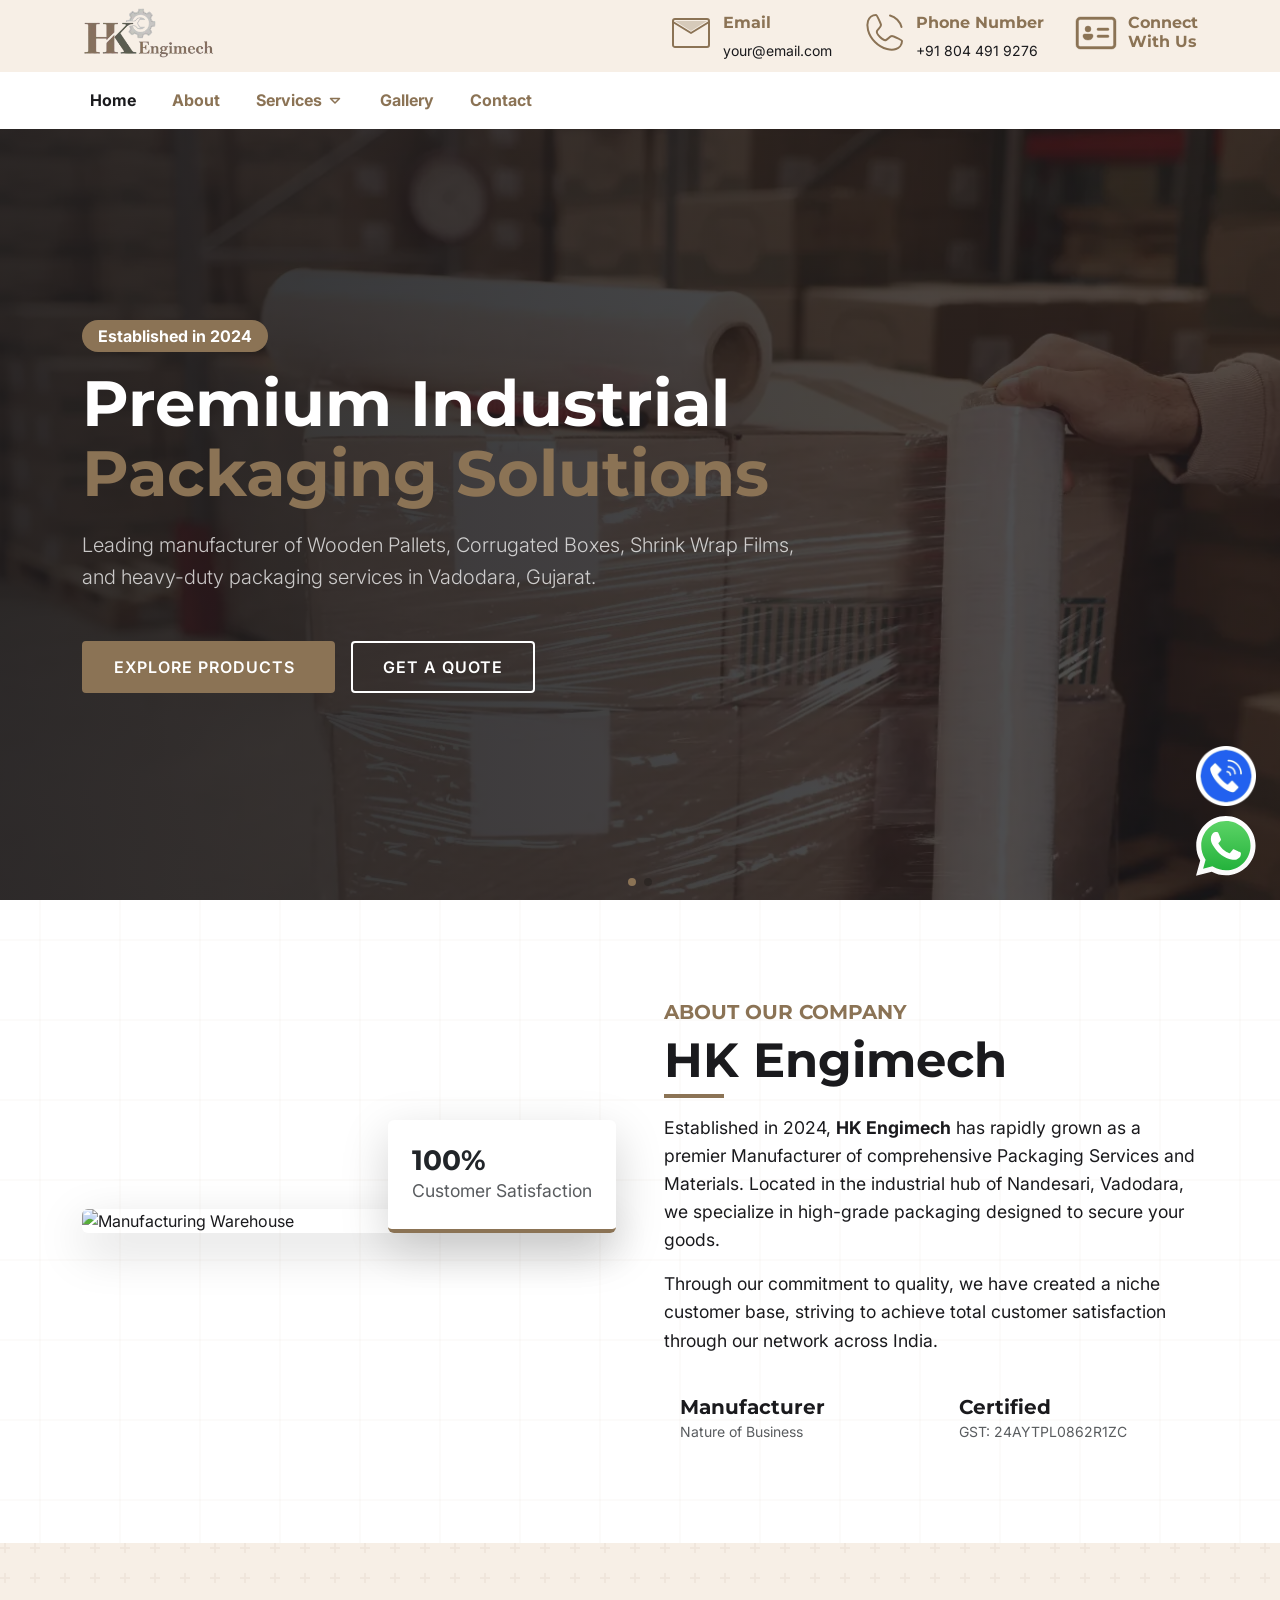
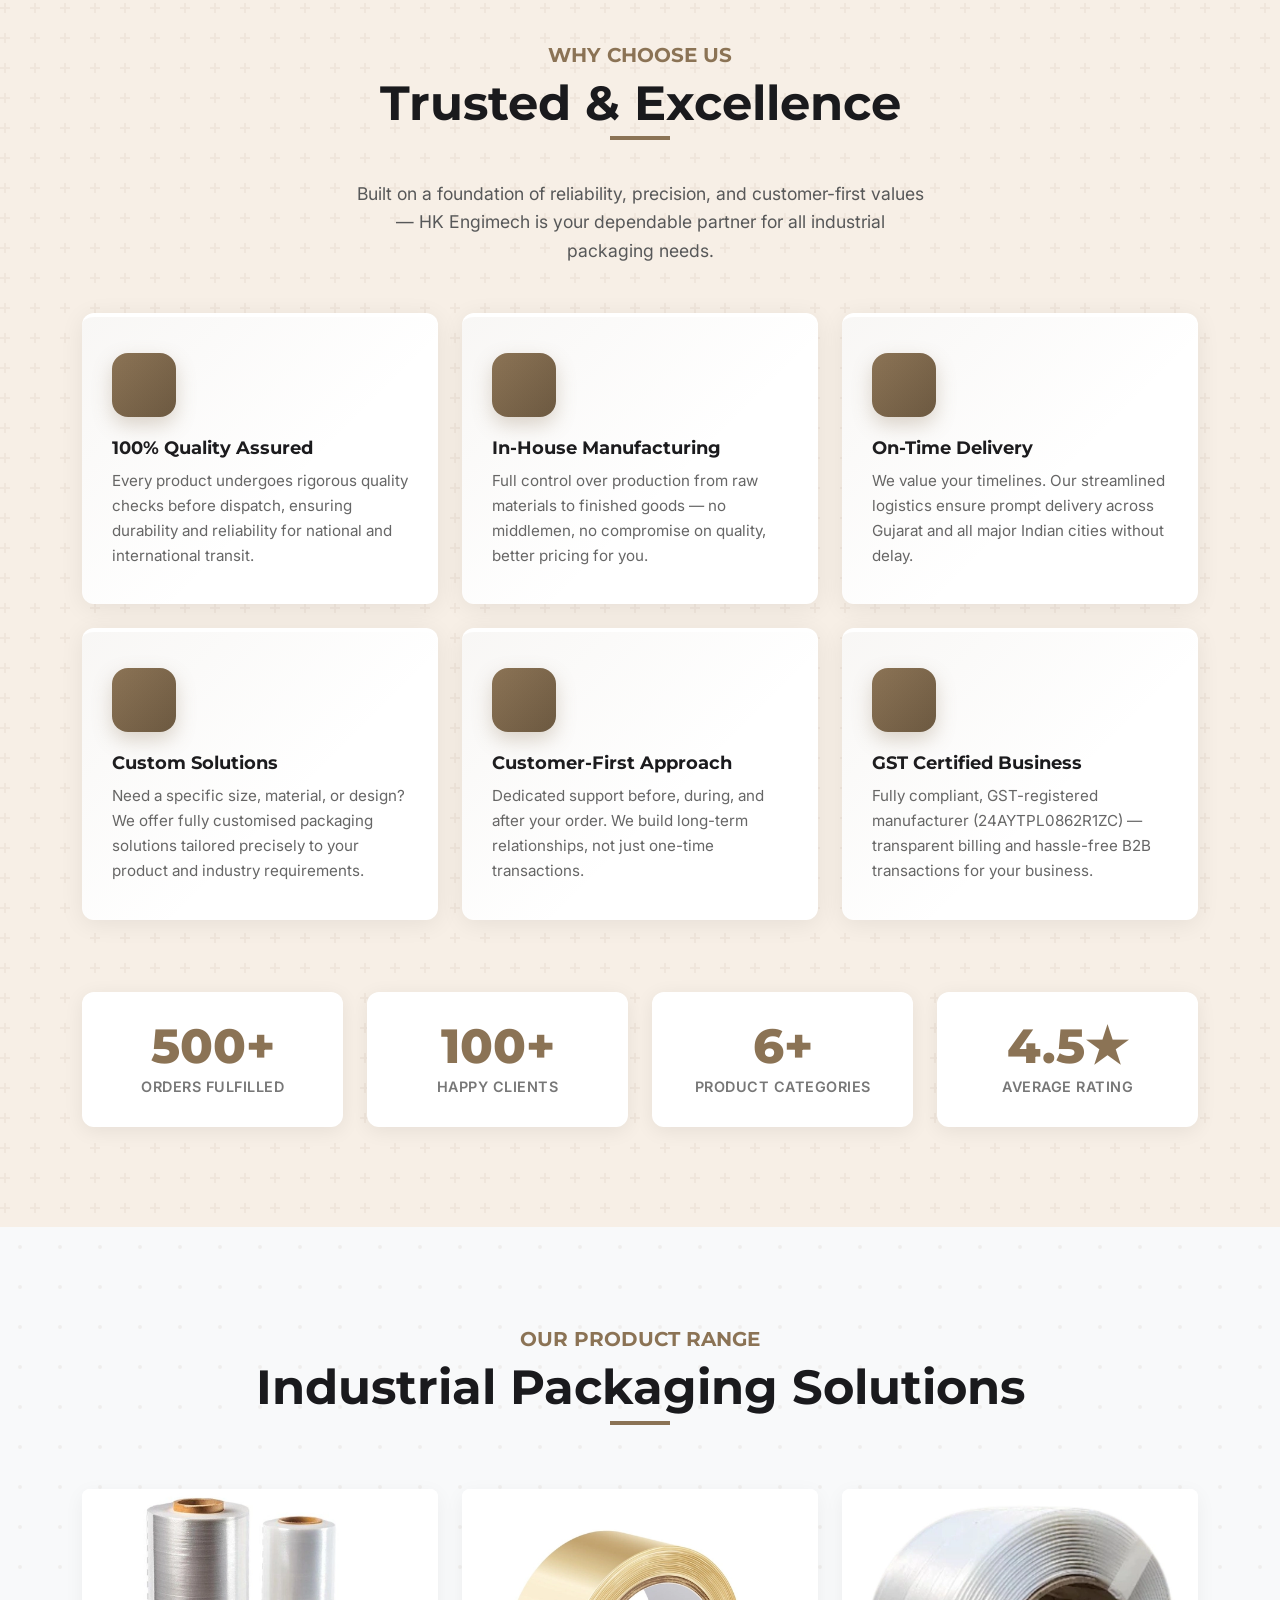
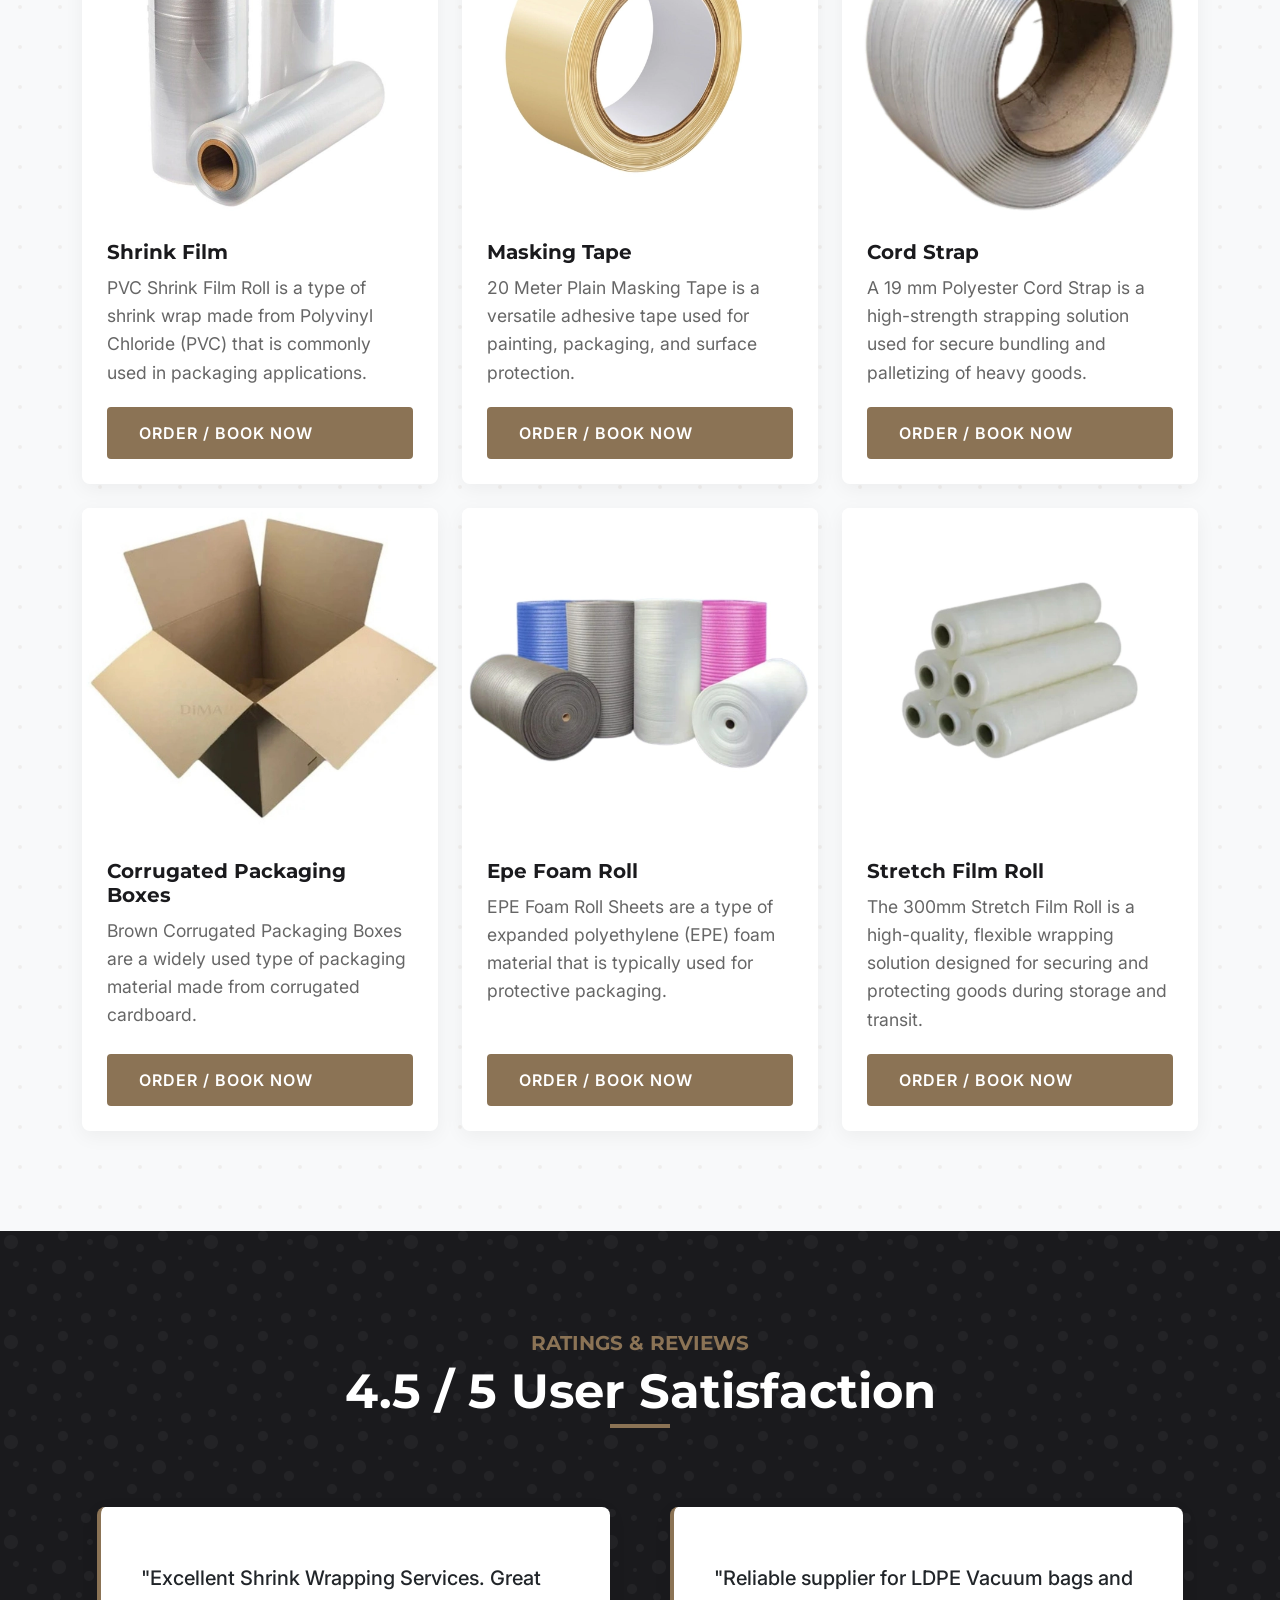
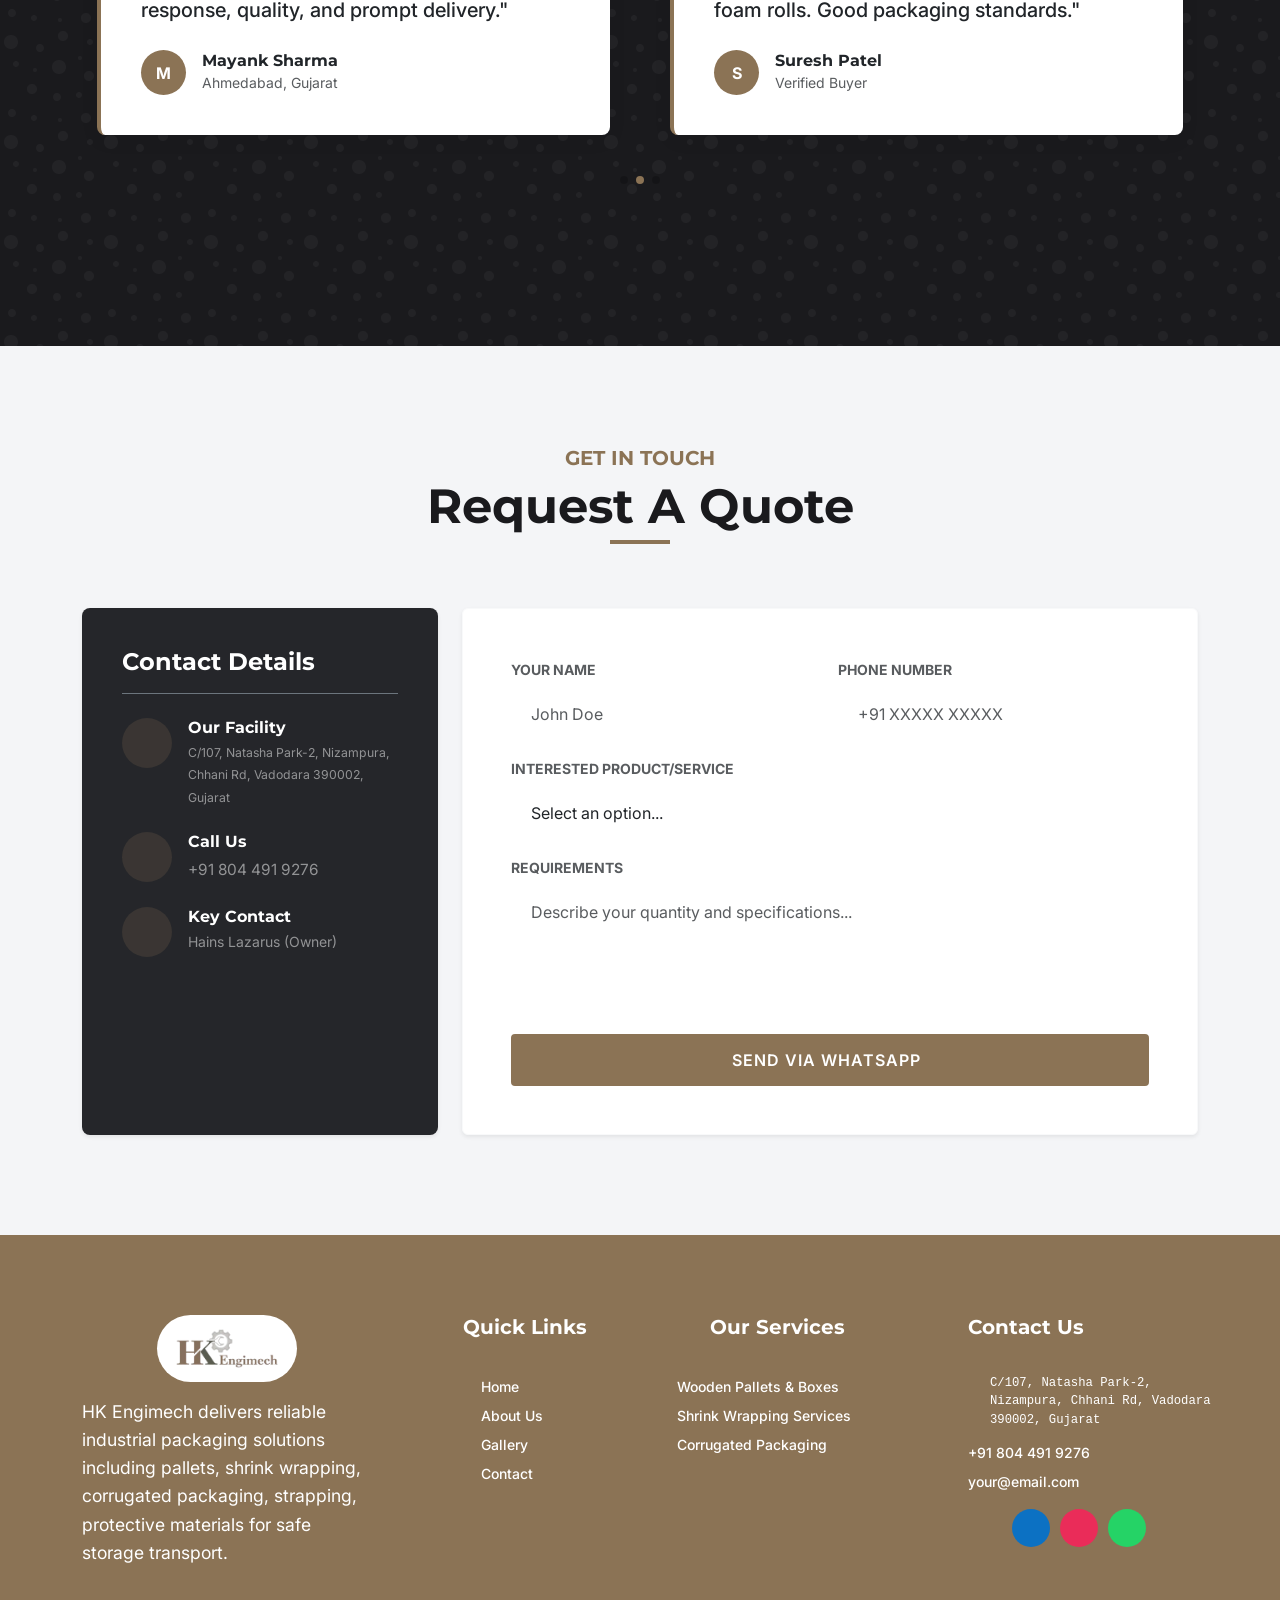
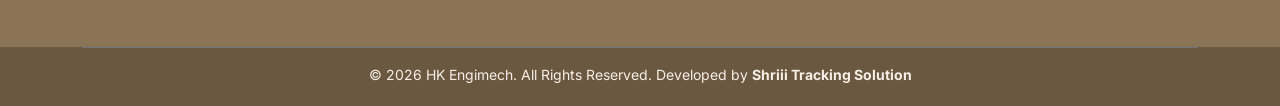
==== index.html @ 305c1e34 "files uploaded" ====
<!DOCTYPE html>
<html lang="en">
<head>
    <meta charset="UTF-8">
    <meta name="viewport" content="width=device-width, initial-scale=1.0">
    <title>HK Engimech | Premium Packaging & Manufacturing Solutions</title>
    <meta name="description" content="Manufacturer of Packaging Services, Wooden Pallets, Plywood Boxes, and more in Vadodara, Gujarat.">
    <link rel="icon" href="images/Fevicon.png" type="image/png" fetchpriority="low">
    <link rel="preload"  as="image"  href="images/BrandLogo.webp"  fetchpriority="high">
    <!-- <link rel="preload"  as="image"  href="https://images.unsplash.com/photo-1668236534990-73c4ed23043c?q=80&w=2070&auto=format&fit=crop"  fetchpriority="high"> -->

    <link rel="preconnect" href="https://fonts.googleapis.com">
    <link rel="preconnect" href="https://fonts.gstatic.com" crossorigin>
    <link href="https://fonts.googleapis.com/css2?family=Montserrat:wght@400;600;700&family=Inter:wght@300;400;500;600&display=swap" rel="stylesheet">

    <link rel="preload"
      as="style"
      href="https://cdn.jsdelivr.net/npm/bootstrap@5.3.2/dist/css/bootstrap.min.css"
      onload="this.onload=null;this.rel='stylesheet'">
    <link rel="preload"
      as="style"
      href="css/style.css"
      onload="this.onload=null;this.rel='stylesheet'">
    <link rel="preload"
      as="style"
      href="css/responsive.css"
      onload="this.onload=null;this.rel='stylesheet'">
    
    <link rel="stylesheet" href="https://cdn.jsdelivr.net/npm/swiper@11/swiper-bundle.min.css" />
    
    <link rel="stylesheet" href="https://cdn.jsdelivr.net/npm/@fancyapps/ui@5.0/dist/fancybox/fancybox.css"/>
    
    <link href="https://unpkg.com/aos@2.3.1/dist/aos.css" rel="stylesheet">

    <style>
        /* ── Banner slide-in and fade animations ── */
        @keyframes bannerSlideLeft {
            0% { 
                opacity: 0; 
                transform: translateX(-100px); 
                filter: blur(10px);
            }
            100% { 
                opacity: 1; 
                transform: translateX(0); 
                filter: blur(0);
            }
        }
        @keyframes bannerFadeUp {
            0% { 
                opacity: 0; 
                transform: translateY(50px);
            }
            100% { 
                opacity: 1; 
                transform: translateY(0);
            }
        }

        /* Hidden by default; JS adds .slide-anim-play to restart */
        .slide-anim {
            opacity: 0;
            will-change: transform, opacity, filter;
            animation-fill-mode: both;
            animation-timing-function: cubic-bezier(0.16, 1, 0.3, 1);
            animation-play-state: paused;
        }

        /* When the slide becomes active JS adds this class */
        .slide-anim.slide-anim-play {
            animation-play-state: running;
        }

        /* Badge */
        .slide-anim-1 {
            animation-name: bannerSlideLeft;
            animation-duration: 1s;
            animation-delay: 0.1s;
        }
        /* Heading */
        .slide-anim-2 {
            animation-name: bannerSlideLeft;
            animation-duration: 1.2s;
            animation-delay: 0.2s;
        }
        /* Paragraph */
        .slide-anim-3 {
            animation-name: bannerSlideLeft;
            animation-duration: 1.2s;
            animation-delay: 0.3s;
        }
        /* Buttons */
        .slide-anim-4 {
            animation-name: bannerFadeUp;
            animation-duration: 1s;
            animation-delay: 0.45s;
        }
    </style>

</head>
<body>

<header>
      <div class="wrapheder">
        <div id="header">
          <div class="miniHeader d-none d-lg-block">
            <div class="container">
              <div class="row">
                <div class="col-auto topheadSocial">
                  <a class="brandLogo d-none d-lg-inline-block" href="index.html">
                    <img src="images/BrandLogo.webp" alt="HK Engimech">
                  </a>
                </div>
                <div class="col-auto topheadContacts">
                  <div class="cantactCardTop">
                    <div class="iconBox">
<svg xmlns="http://www.w3.org/2000/svg" width="48" height="48" viewBox="0 0 24 24"><path fill="currentColor" fill-opacity="0" d="M12 11l-8 -5h16l-8 5Z"><animate fill="freeze" attributeName="fill-opacity" begin="0.8s" dur="0.15s" values="0;0.3"/></path><g fill="none" stroke="currentColor" stroke-linecap="round" stroke-linejoin="round" stroke-width="1"><path stroke-dasharray="64" stroke-dashoffset="64" d="M4 5h16c0.55 0 1 0.45 1 1v12c0 0.55 -0.45 1 -1 1h-16c-0.55 0 -1 -0.45 -1 -1v-12c0 -0.55 0.45 -1 1 -1Z"><animate fill="freeze" attributeName="stroke-dashoffset" dur="0.6s" values="64;0"/></path><path stroke-dasharray="24" stroke-dashoffset="24" d="M3 6.5l9 5.5l9 -5.5"><animate fill="freeze" attributeName="stroke-dashoffset" begin="0.6s" dur="0.2s" values="24;0"/></path></g></svg>
                    </div>
                    <div class="infoBox ">
                      <h3 class="fifthH">Email</h3>
                      <p>your@email.com</p>
                    </div>
                    <a href="mailto:your@email.com" class="absAnchor"></a>
                  </div>
                  <div class="cantactCardTop">
                    <div class="iconBox">
<svg xmlns="http://www.w3.org/2000/svg" width="48" height="48" viewBox="0 0 24 24"><g fill="none" stroke="currentColor" stroke-linecap="round" stroke-linejoin="round" stroke-width="1"><path stroke-dasharray="64" stroke-dashoffset="64" d="M8 3c0.5 0 2.5 4.5 2.5 5c0 1 -1.5 2 -2 3c-0.5 1 0.5 2 1.5 3c0.39 0.39 2 2 3 1.5c1 -0.5 2 -2 3 -2c0.5 0 5 2 5 2.5c0 2 -1.5 3.5 -3 4c-1.5 0.5 -2.5 0.5 -4.5 0c-2 -0.5 -3.5 -1 -6 -3.5c-2.5 -2.5 -3 -4 -3.5 -6c-0.5 -2 -0.5 -3 0 -4.5c0.5 -1.5 2 -3 4 -3Z"><animate fill="freeze" attributeName="stroke-dashoffset" dur="0.6s" values="64;0"/><animateTransform id="lineMdPhoneCallLoop0" fill="freeze" attributeName="transform" begin="0.6s;lineMdPhoneCallLoop0.begin+2.7s" dur="0.5s" type="rotate" values="0 12 12;15 12 12;0 12 12;-12 12 12;0 12 12;12 12 12;0 12 12;-15 12 12;0 12 12"/></path><path stroke-dasharray="4" stroke-dashoffset="4" d="M15.76 8.28c-0.5 -0.51 -1.1 -0.93 -1.76 -1.24M15.76 8.28c0.49 0.49 0.9 1.08 1.2 1.72"><animate fill="freeze" attributeName="stroke-dashoffset" begin="lineMdPhoneCallLoop0.begin+0s" dur="2.7s" keyTimes="0;0.111;0.259;0.37;1" values="4;0;0;4;4"/></path><path stroke-dasharray="6" stroke-dashoffset="6" d="M18.67 5.35c-1 -1 -2.26 -1.73 -3.67 -2.1M18.67 5.35c0.99 1 1.72 2.25 2.08 3.65"><animate fill="freeze" attributeName="stroke-dashoffset" begin="lineMdPhoneCallLoop0.begin+0.2s" dur="2.7s" keyTimes="0;0.074;0.185;0.333;0.444;1" values="6;6;0;0;6;6"/></path></g></svg>
                    </div>
                    <div class="infoBox ">
                      <h3 class="fifthH">Phone Number</h3>
                      <p>+91 804 491 9276</p>
                    </div>
                    <a href="tel:+918044919276" class="absAnchor"></a>
                  </div>
                  <div class="cantactCardTop">
                    <div class="iconBox">
<svg xmlns="http://www.w3.org/2000/svg" width="48" height="48" viewBox="0 0 48 48"><path fill="currentColor" d="M19 20a3 3 0 1 1-6 0a3 3 0 0 1 6 0m-8 6.5a1.5 1.5 0 0 1 1.5-1.5h7a1.5 1.5 0 0 1 1.5 1.5v.5s0 4-5 4s-5-4-5-4zm14-6.25c0-.69.56-1.25 1.25-1.25h9.5a1.25 1.25 0 1 1 0 2.5h-9.5c-.69 0-1.25-.56-1.25-1.25M26.25 26a1.25 1.25 0 1 0 0 2.5h9.5a1.25 1.25 0 1 0 0-2.5zM4 12.25A4.25 4.25 0 0 1 8.25 8h31.5A4.25 4.25 0 0 1 44 12.25v23.5A4.25 4.25 0 0 1 39.75 40H8.25A4.25 4.25 0 0 1 4 35.75zm4.25-1.75a1.75 1.75 0 0 0-1.75 1.75v23.5c0 .967.784 1.75 1.75 1.75h31.5a1.75 1.75 0 0 0 1.75-1.75v-23.5a1.75 1.75 0 0 0-1.75-1.75z" stroke-width="0.4" stroke="currentColor"/></svg>
                    </div>
                    <div class="infoBox ">
                      <h3 class="fifthH">Connect<br/>With Us</h3>
                    </div>
                    <a href="Appointment.html" class="absAnchor"></a>
                  </div>
                </div>
              </div>
            </div>
          </div>
          <div id="main-header">
            <nav class="mynavbar bg-light">
              <div class="container header">
                <a class="brandLogo d-lg-none" href="index.html">
                  <img src="images/BrandLogo.webp" alt="HK Engimech">
                </a>
                <button class="navToggle">
                  <span class="iconify" data-icon="uis:bars"></span>
                </button>
                <ul class="navMenu mx-auto ms-lg-0 mb-2 mb-lg-0">
                  <li class="nav-close">
                    <button class="btn-nav-close">
                      <span class="close-btn">+</span>
                    </button>
                  </li>
                  <li class="navLi">
                    <a class="navLink" href="index.html">Home</a>
                  </li>
                  <li class="navLi">
                    <a href="about.html" class="navLink">About</a>
                  </li>
  
                  <li class="navLi">
                    <a href="#" class="navLink">Services <span class="toggleSub">
                        <svg xmlns="http://www.w3.org/2000/svg" width="18" height="18" viewBox="0 0 24 24">
                          <path fill="none" stroke="currentColor" stroke-linecap="round" stroke-linejoin="round" stroke-width="2" d="m6 10l6 6l6-6z" />
                        </svg>
                      </span>
                    </a>
                    <ul class="dropdownList">
                      <li class="navLi">
                        <a href="WoodenPalletsAndBoxes.html" class="navLink">Wooden Pallets & Boxes</a>
                      </li>
                      <li class="navLi">
                        <a href="ShrinkWrappingServices.html" class="navLink">Shrink Wrapping Services</a>
                      </li>
                      <li class="navLi">
                        <a href="CorrugatedPackaging.html" class="navLink">Corrugated Packaging</a>
                      </li>
                    
                     
                    </ul>
                  </li>

                  <li class="navLi">
                    <a href="gallery.html" class="navLink">Gallery</a>
                  </li>
                  <li class="navLi">
                    <a href="contactUs.html" class="navLink">Contact</a>
                  </li>
                </ul>
                <div class="col-auto topheadSocial d-none d-lg-block">
                  <a target="_blank" href="https://www.facebook.com/">
                    <span class="iconify" data-icon="ri:facebook-fill"></span>
                  </a>
                  <a target="_blank" href="https://www.instagram.com/">
                    <span class="iconify" data-icon="dashicons:instagram"></span>
                  </a>
                </div>
              </div>
            </nav>
          </div>
        </div>
        <!-- <li class="navLi"><a href="#" class="navLink">Dropdown lavel-1 </a><ul class="dropdownList"><li class="navLi"><a href="#" class="navLink">Dropdown lavel-2</a></li><li class="navLi"><a href="#" class="navLink">Dropdown lavel-2</a></li><li class="navLi"><a href="#" class="navLink">Dropdown lavel-2 </a><ul class="dropdownList"><li class="navLi"><a href="#" class="navLink">Dropdown lavel-3</a></li><li class="navLi"><a href="#" class="navLink">Dropdown lavel-3</a></li><li class="navLi"><a href="#" class="navLink">Dropdown lavel-3</a></li></ul></li></ul></li> -->
      </div>
    </header>

    <section id="headBelowContent" >
        <div class="swiper hero-swiper">
            <div class="swiper-wrapper">
                <div class="swiper-slide hero-slide" style="background-image: url('images/banner1.webp');">
                    <div class="hero-overlay"></div>
                    <div class="container hero-content">
                        <div class="row">
                            <div class="col-lg-8 banner-content-col">
                                <span class="badge bg-primary text-white mb-3 px-3 py-2 fs-6 rounded-pill slide-anim slide-anim-1">Established in 2024</span>
                                <h1 class="hero-title slide-anim slide-anim-2">Premium Industrial<br><span style="color: var(--primary);">Packaging Solutions</span></h1>
                                <p class="lead mb-4 mb-md-5 opacity-75 slide-anim slide-anim-3">Leading manufacturer of Wooden Pallets, Corrugated Boxes, Shrink Wrap Films, and heavy-duty packaging services in Vadodara, Gujarat.</p>
                                <div class="d-flex flex-wrap gap-3 slide-anim slide-anim-4">
                                    <a href="#services" class="btn-custom">Explore Products <span class="iconify" data-icon="heroicons:arrow-right-16-solid"></span></a>
                                    <a href="#contact" class="btn-outline-custom">Get a Quote</a>
                                </div>
                            </div>
                        </div>
                    </div>
                </div>
                <div class="swiper-slide hero-slide" style="background-image: url('images/banner2.webp');">
                    <div class="hero-overlay"></div>
                    <div class="container hero-content">
                        <div class="row">
                            <div class="col-lg-8 banner-content-col">
                                <span class="badge bg-primary text-white mb-3 px-3 py-2 fs-6 rounded-pill slide-anim slide-anim-1">100% Quality Assured</span>
                                <h1 class="hero-title slide-anim slide-anim-2">Export-Grade<br><span style="color: var(--primary);">Wooden Crates &amp; Pallets</span></h1>
                                <p class="lead mb-4 mb-md-5 opacity-75 slide-anim slide-anim-3">Custom-built pine wood boxes and jungle wood pallets engineered for secure national and international cargo transit.</p>
                                <div class="d-flex flex-wrap gap-3 slide-anim slide-anim-4">
                                    <a href="#contact" class="btn-custom">Order Now <span class="iconify" data-icon="heroicons:shopping-cart"></span></a>
                                </div>
                            </div>
                        </div>
                    </div>
                </div>
            </div>
            <div class="swiper-pagination"></div>
        </div>
    </section>

    <section id="about" class="section-padding">
        <div class="container">
            <div class="row align-items-center g-lg-5 gy-5">
                <div class="col-lg-6" data-aos="fade-right">
                    <div class="position-relative">
                        <img src="https://images.unsplash.com/photo-1504917595217-d4dc5ebe6122?q=80&w=2070&auto=format&fit=crop" alt="Manufacturing Warehouse" class="rounded shadow-lg">
                        <div class="position-absolute bottom-0 end-0 bg-white p-4 rounded shadow-lg m-n4 d-none d-md-block border-bottom border-primary border-4">
                            <h3 class="mb-0 text-dark fw-bold">100%</h3>
                            <p class="mb-0 text-muted">Customer Satisfaction</p>
                        </div>
                    </div>
                </div>
                <div class="col-lg-6" data-aos="fade-left">
                    <h5 class="text-primary fw-bold text-uppercase mb-2">About Our Company</h5>
                    <h2 class="section-title">HK Engimech</h2>
                    <p>Established in 2024, <strong>HK Engimech</strong> has rapidly grown as a premier Manufacturer of comprehensive Packaging Services and Materials. Located in the industrial hub of Nandesari, Vadodara, we specialize in high-grade packaging designed to secure your goods.</p>
                    <p>Through our commitment to quality, we have created a niche customer base, striving to achieve total customer satisfaction through our network across India.</p>
                    
                    <div class="row g-4 mt-2">
                        <div class="col-sm-6">
                            <div class="d-flex align-items-center gap-3">
                                <span class="iconify fs-1 text-primary" data-icon="mdi:factory"></span>
                                <div>
                                    <h5 class="mb-0 fw-bold">Manufacturer</h5>
                                    <small class="text-muted">Nature of Business</small>
                                </div>
                            </div>
                        </div>
                        <div class="col-sm-6">
                            <div class="d-flex align-items-center gap-3">
                                <span class="iconify fs-1 text-primary" data-icon="mdi:certificate"></span>
                                <div>
                                    <h5 class="mb-0 fw-bold">Certified</h5>
                                    <small class="text-muted">GST: 24AYTPL0862R1ZC</small>
                                </div>
                            </div>
                        </div>
                    </div>
                </div>
            </div>
        </div>
    </section>

    <!-- ═══ TRUST & EXCELLENCE SECTION ═══ -->
    <section id="trust" class="section-padding bg-trust-pattern">
        <div class="container">
            <div class="text-center mb-5" data-aos="fade-up">
                <h5 class="text-primary fw-bold text-uppercase mb-2">Why Choose Us</h5>
                <h2 class="section-title">Trusted &amp; Excellence</h2>
                <p class="text-muted mt-4 mx-auto" style="max-width: 580px;">Built on a foundation of reliability, precision, and customer-first values — HK Engimech is your dependable partner for all industrial packaging needs.</p>
            </div>

            <div class="row g-4">
                <div class="col-lg-4 col-md-6" data-aos="fade-up" data-aos-delay="100">
                    <div class="trust-card">
                        <div class="trust-icon-wrap">
                            <span class="iconify" data-icon="mdi:shield-check"></span>
                        </div>
                        <h4 class="trust-title">100% Quality Assured</h4>
                        <p class="trust-desc">Every product undergoes rigorous quality checks before dispatch, ensuring durability and reliability for national and international transit.</p>
                    </div>
                </div>

                <div class="col-lg-4 col-md-6" data-aos="fade-up" data-aos-delay="200">
                    <div class="trust-card">
                        <div class="trust-icon-wrap">
                            <span class="iconify" data-icon="mdi:factory"></span>
                        </div>
                        <h4 class="trust-title">In-House Manufacturing</h4>
                        <p class="trust-desc">Full control over production from raw materials to finished goods — no middlemen, no compromise on quality, better pricing for you.</p>
                    </div>
                </div>

                <div class="col-lg-4 col-md-6" data-aos="fade-up" data-aos-delay="300">
                    <div class="trust-card">
                        <div class="trust-icon-wrap">
                            <span class="iconify" data-icon="mdi:truck-fast"></span>
                        </div>
                        <h4 class="trust-title">On-Time Delivery</h4>
                        <p class="trust-desc">We value your timelines. Our streamlined logistics ensure prompt delivery across Gujarat and all major Indian cities without delay.</p>
                    </div>
                </div>

                <div class="col-lg-4 col-md-6" data-aos="fade-up" data-aos-delay="400">
                    <div class="trust-card">
                        <div class="trust-icon-wrap">
                            <span class="iconify" data-icon="mdi:cogs"></span>
                        </div>
                        <h4 class="trust-title">Custom Solutions</h4>
                        <p class="trust-desc">Need a specific size, material, or design? We offer fully customised packaging solutions tailored precisely to your product and industry requirements.</p>
                    </div>
                </div>

                <div class="col-lg-4 col-md-6" data-aos="fade-up" data-aos-delay="500">
                    <div class="trust-card">
                        <div class="trust-icon-wrap">
                            <span class="iconify" data-icon="mdi:hand-heart"></span>
                        </div>
                        <h4 class="trust-title">Customer-First Approach</h4>
                        <p class="trust-desc">Dedicated support before, during, and after your order. We build long-term relationships, not just one-time transactions.</p>
                    </div>
                </div>

                <div class="col-lg-4 col-md-6" data-aos="fade-up" data-aos-delay="600">
                    <div class="trust-card">
                        <div class="trust-icon-wrap">
                            <span class="iconify" data-icon="mdi:certificate"></span>
                        </div>
                        <h4 class="trust-title">GST Certified Business</h4>
                        <p class="trust-desc">Fully compliant, GST-registered manufacturer (24AYTPL0862R1ZC) — transparent billing and hassle-free B2B transactions for your business.</p>
                    </div>
                </div>
            </div>

            <!-- Stat counter row -->
            <div class="row g-4 mt-5" data-aos="fade-up" data-aos-delay="100">
                <div class="col-6 col-md-3">
                    <div class="trust-stat text-center">
                        <div class="trust-stat-num">500+</div>
                        <div class="trust-stat-label">Orders Fulfilled</div>
                    </div>
                </div>
                <div class="col-6 col-md-3">
                    <div class="trust-stat text-center">
                        <div class="trust-stat-num">100+</div>
                        <div class="trust-stat-label">Happy Clients</div>
                    </div>
                </div>
                <div class="col-6 col-md-3">
                    <div class="trust-stat text-center">
                        <div class="trust-stat-num">6+</div>
                        <div class="trust-stat-label">Product Categories</div>
                    </div>
                </div>
                <div class="col-6 col-md-3">
                    <div class="trust-stat text-center">
                        <div class="trust-stat-num">4.5★</div>
                        <div class="trust-stat-label">Average Rating</div>
                    </div>
                </div>
            </div>

        </div>
    </section>

    <section id="services" class="section-padding bg-pattern-grid">

        <div class="container">
            <div class="text-center mb-5" data-aos="fade-up">
                <h5 class="text-primary fw-bold text-uppercase mb-2">Our Product Range</h5>
                <h2 class="section-title">Industrial Packaging Solutions</h2>
            </div>
            
            <div class="row g-4">
                <div class="col-lg-4 col-md-6" data-aos="fade-up" data-aos-delay="100">
                    <div class="product-card">
                        <a href="images/product1.jpg" data-fancybox="gallery" class="product-img-wrap d-block">
                            <img src="images/product1.webp" alt="Shrink Film">
                        </a>
                        <div class="product-content">
                            <h3 class="product-title">Shrink Film</h3>
                            <p class="product-desc">PVC Shrink Film Roll is a type of shrink wrap made from Polyvinyl Chloride (PVC) that is commonly used in packaging applications.</p>
                            <button class="btn-custom w-100 btn-quick-order" data-item="Shrink Film">Order / Book Now <span class="iconify ms-auto" data-icon="logos:whatsapp-icon"></span></button> 
                        </div>
                    </div>
                </div>

                <div class="col-lg-4 col-md-6" data-aos="fade-up" data-aos-delay="200">
                    <div class="product-card">
                        <a href="images/product2.jpg" data-fancybox="gallery" class="product-img-wrap d-block">
                            <img src="images/product2.webp" alt="Masking Tape">
                        </a>
                        <div class="product-content">
                            <h3 class="product-title">Masking Tape</h3>
                            <p class="product-desc">20 Meter Plain Masking Tape is a versatile adhesive tape used for painting, packaging, and surface protection.</p>
                            <button class="btn-custom w-100 btn-quick-order" data-item="Masking Tape">Order / Book Now <span class="iconify ms-auto" data-icon="logos:whatsapp-icon"></span></button>
                        </div>
                    </div>
                </div>

                <div class="col-lg-4 col-md-6" data-aos="fade-up" data-aos-delay="300">
                    <div class="product-card">
                        <a href="images/product3.jpg" data-fancybox="gallery" class="product-img-wrap d-block">
                            <img src="images/product3.webp" alt="Cord Strap">
                        </a>
                        <div class="product-content">
                            <h3 class="product-title">Cord Strap</h3>
                            <p class="product-desc">A 19 mm Polyester Cord Strap is a high-strength strapping solution used for secure bundling and palletizing of heavy goods.</p>
                            <button class="btn-custom w-100 btn-quick-order" data-item="Cord Strap">Order / Book Now <span class="iconify ms-auto" data-icon="logos:whatsapp-icon"></span></button>
                        </div>
                    </div>
                </div>

                <div class="col-lg-4 col-md-6" data-aos="fade-up" data-aos-delay="400">
                    <div class="product-card">
                        <a href="images/product4.jpg" data-fancybox="gallery" class="product-img-wrap d-block">
                            <img src="images/product4.webp" alt="Corrugated Packaging Boxes">
                        </a>
                        <div class="product-content">
                            <h3 class="product-title">Corrugated Packaging Boxes</h3>
                            <p class="product-desc">Brown Corrugated Packaging Boxes are a widely used type of packaging material made from corrugated cardboard.</p>
                            <button class="btn-custom w-100 btn-quick-order" data-item="Corrugated Packaging Boxes">Order / Book Now <span class="iconify ms-auto" data-icon="logos:whatsapp-icon"></span></button>
                        </div>
                    </div>
                </div>
                
                <div class="col-lg-4 col-md-6" data-aos="fade-up" data-aos-delay="500">
                    <div class="product-card">
                        <a href="images/product5.jpg" data-fancybox="gallery" class="product-img-wrap d-block">
                            <img src="images/product5.webp" alt="Epe Foam Roll">
                        </a>
                        <div class="product-content">
                            <h3 class="product-title">Epe Foam Roll</h3>
                            <p class="product-desc">EPE Foam Roll Sheets are a type of expanded polyethylene (EPE) foam material that is typically used for protective packaging.</p>
                            <button class="btn-custom w-100 btn-quick-order" data-item="Epe Foam Roll">Order / Book Now <span class="iconify ms-auto" data-icon="logos:whatsapp-icon"></span></button>
                        </div>
                    </div>
                </div>

                 <div class="col-lg-4 col-md-6" data-aos="fade-up" data-aos-delay="600">
                    <div class="product-card">
                        <a href="images/product6.jpg" data-fancybox="gallery" class="product-img-wrap d-block">
                            <img src="images/product6.webp" alt="Stretch Film Roll">
                        </a>
                        <div class="product-content">
                            <h3 class="product-title">Stretch Film Roll</h3>
                            <p class="product-desc">The 300mm Stretch Film Roll is a high-quality, flexible wrapping solution designed for securing and protecting goods during storage and transit.</p>
                            <button class="btn-custom w-100 btn-quick-order" data-item="Stretch Film Roll">Order / Book Now <span class="iconify ms-auto" data-icon="logos:whatsapp-icon"></span></button>
                        </div>
                    </div>
                </div>
            </div>
        </div>
    </section>

    <section id="testimonials" class="section-padding bg-dark-section">
        <div class="container">
            <div class="text-center mb-5" data-aos="fade-up">
                <h5 class="text-primary fw-bold text-uppercase mb-2">Ratings & Reviews</h5>
                <h2 class="section-title text-white">4.5 / 5 User Satisfaction</h2>
            </div>
            
            <div class="swiper testimonial-swiper pb-5" data-aos="fade-up" data-aos-delay="200">
                <div class="swiper-wrapper">
                    <div class="swiper-slide">
                        <div class="testimonial-card text-dark">
                            <div class="rating-stars">
                                <span class="iconify" data-icon="mdi:star"></span>
                                <span class="iconify" data-icon="mdi:star"></span>
                                <span class="iconify" data-icon="mdi:star"></span>
                                <span class="iconify" data-icon="mdi:star"></span>
                                <span class="iconify" data-icon="mdi:star-half-full"></span>
                            </div>
                            <p class="fs-5 fw-medium mb-4">"Very good! Purchased Pine Wood Planks and the quality exceeded expectations."</p>
                            <div class="d-flex align-items-center gap-3">
                                <div class="bg-primary text-white rounded-circle d-flex align-items-center justify-content-center fw-bold" style="width: 45px; height: 45px;">B</div>
                                <div>
                                    <h6 class="mb-0 fw-bold">BHAVESH KUMAR Lad</h6>
                                    <small class="text-muted">Vadodara, Gujarat</small>
                                </div>
                            </div>
                        </div>
                    </div>
                    
                    <div class="swiper-slide">
                        <div class="testimonial-card text-dark">
                            <div class="rating-stars">
                                <span class="iconify" data-icon="mdi:star"></span>
                                <span class="iconify" data-icon="mdi:star"></span>
                                <span class="iconify" data-icon="mdi:star"></span>
                                <span class="iconify" data-icon="mdi:star"></span>
                                <span class="iconify" data-icon="mdi:star"></span>
                            </div>
                            <p class="fs-5 fw-medium mb-4">"Excellent Shrink Wrapping Services. Great response, quality, and prompt delivery."</p>
                            <div class="d-flex align-items-center gap-3">
                                <div class="bg-primary text-white rounded-circle d-flex align-items-center justify-content-center fw-bold" style="width: 45px; height: 45px;">M</div>
                                <div>
                                    <h6 class="mb-0 fw-bold">Mayank Sharma</h6>
                                    <small class="text-muted">Ahmedabad, Gujarat</small>
                                </div>
                            </div>
                        </div>
                    </div>
                    <div class="swiper-slide">
                        <div class="testimonial-card text-dark">
                            <div class="rating-stars">
                                <span class="iconify" data-icon="mdi:star"></span>
                                <span class="iconify" data-icon="mdi:star"></span>
                                <span class="iconify" data-icon="mdi:star"></span>
                                <span class="iconify" data-icon="mdi:star"></span>
                                <span class="iconify" data-icon="mdi:star-outline"></span>
                            </div>
                            <p class="fs-5 fw-medium mb-4">"Reliable supplier for LDPE Vacuum bags and foam rolls. Good packaging standards."</p>
                            <div class="d-flex align-items-center gap-3">
                                <div class="bg-primary text-white rounded-circle d-flex align-items-center justify-content-center fw-bold" style="width: 45px; height: 45px;">S</div>
                                <div>
                                    <h6 class="mb-0 fw-bold">Suresh Patel</h6>
                                    <small class="text-muted">Verified Buyer</small>
                                </div>
                            </div>
                        </div>
                    </div>
                </div>
                <div class="swiper-pagination mt-4 position-relative"></div>
            </div>
        </div>
    </section>

    <section id="contact" class="section-padding">
        <div class="container">
            <div class="text-center mb-5" data-aos="fade-up">
                <h5 class="text-primary fw-bold text-uppercase mb-2">Get In Touch</h5>
                <h2 class="section-title">Request A Quote</h2>
            </div>

            <div class="row g-4">
                <div class="col-lg-4" data-aos="fade-right">
                    <div class="contact-info-box shadow-sm">
                        <h4 class="fw-bold mb-4 border-bottom border-secondary pb-3">Contact Details</h4>
                        
                        <div class="d-flex align-items-start gap-3 mb-4">
                            <div class="contact-icon-wrapper">
                                <span class="iconify" data-icon="mdi:map-marker"></span>
                            </div>
                            <div>
                                <h6 class="fw-bold mb-1">Our Facility</h6>
                                <p class="mb-0 text-white-50 small"><a target="_blank" href="https://maps.app.goo.gl/359MgQEPajWTFKhL9" class="text-white-50 text-decoration-none small">C/107, Natasha Park-2, Nizampura, Chhani Rd, Vadodara 390002, Gujarat</a></p>
                            </div>
                        </div>

                        <div class="d-flex align-items-start gap-3 mb-4">
                            <div class="contact-icon-wrapper">
                                <span class="iconify" data-icon="mdi:phone"></span>
                            </div>
                            <div>
                                <h6 class="fw-bold mb-1">Call Us</h6>
                                <p class="mb-0"><a href="tel:+918044919276" class="text-white-50 text-decoration-none small">+91 804 491 9276</a></p>
                            </div>
                        </div>

                        <div class="d-flex align-items-start gap-3">
                            <div class="contact-icon-wrapper">
                                <span class="iconify" data-icon="mdi:account-tie"></span>
                            </div>
                            <div>
                                <h6 class="fw-bold mb-1">Key Contact</h6>
                                <p class="mb-0 text-white-50 small">Hains Lazarus (Owner)</p>
                            </div>
                        </div>
                    </div>
                </div>

                <div class="col-lg-8" data-aos="fade-left">
                    <div class="bg-white p-4 p-md-5 rounded shadow-sm border border-light h-100">
                        <form id="whatsappForm" class="needs-validation" novalidate>
                            <div class="row g-3">
                                <div class="col-md-6">
                                    <label for="name" class="form-label text-muted small fw-bold text-uppercase">Your Name</label>
                                    <input type="text" class="form-control bg-light border-0" id="name" required placeholder="John Doe">
                                </div>
                                <div class="col-md-6">
                                    <label for="phone" class="form-label text-muted small fw-bold text-uppercase">Phone Number</label>
                                    <input type="tel" class="form-control bg-light border-0" id="phone" required placeholder="+91 XXXXX XXXXX">
                                </div>
                                <div class="col-12">
                                    <label for="serviceType" class="form-label text-muted small fw-bold text-uppercase">Interested Product/Service</label>
                                    <select class="form-select bg-light border-0" id="serviceType" required>
                                        <option value="" selected disabled>Select an option...</option>
                                        <option value="Wooden Pallets & Boxes">Wooden Pallets & Boxes</option>
                                        <option value="Shrink Wrapping Services">Shrink Wrapping Services</option>
                                        <option value="Corrugated Packaging">Corrugated Packaging</option>
                                        <option value="EPE Foam / Stretch Film">EPE Foam / Stretch Film</option>
                                        <option value="Other Packaging Materials">Other Packaging Materials</option>
                                    </select>
                                </div>
                                <div class="col-12">
                                    <label for="messageDetails" class="form-label text-muted small fw-bold text-uppercase">Requirements</label>
                                    <textarea class="form-control bg-light border-0" id="messageDetails" rows="4" required placeholder="Describe your quantity and specifications..."></textarea>
                                </div>
                                <div class="col-12 mt-4">
                                    <button type="submit" class="btn-custom w-100 justify-content-center">Send via WhatsApp <span class="iconify" data-icon="logos:whatsapp-icon"></span></button>
                                </div>
                            </div>
                        </form>
                    </div>
                </div>
            </div>
        </div>
    </section>

<div id="mainFabContainer">
<div class="fab-container">
      <a class="set-url-target" rel="noopener" data-mobile-target="" data-desktop-target="_blank" target="_blank" href="https://api.whatsapp.com/send?phone=918044919276">
        <svg xmlns="http://www.w3.org/2000/svg" width="59.54px" height="60px" viewBox="0 0 256 258">
          <defs>
            <linearGradient id="logosWhatsappIcon0" x1="50%" x2="50%" y1="100%" y2="0%">
              <stop offset="0%" stop-color="#1faf38"></stop>
              <stop offset="100%" stop-color="#60d669"></stop>
            </linearGradient>
            <linearGradient id="logosWhatsappIcon1" x1="50%" x2="50%" y1="100%" y2="0%">
              <stop offset="0%" stop-color="#f9f9f9"></stop>
              <stop offset="100%" stop-color="#fff"></stop>
            </linearGradient>
          </defs>
          <path fill="url(#logosWhatsappIcon0)" d="M5.463 127.456c-.006 21.677 5.658 42.843 16.428 61.499L4.433 252.697l65.232-17.104a123 123 0 0 0 58.8 14.97h.054c67.815 0 123.018-55.183 123.047-123.01c.013-32.867-12.775-63.773-36.009-87.025c-23.23-23.25-54.125-36.061-87.043-36.076c-67.823 0-123.022 55.18-123.05 123.004"></path>
          <path fill="url(#logosWhatsappIcon1)" d="M1.07 127.416c-.007 22.457 5.86 44.38 17.014 63.704L0 257.147l67.571-17.717c18.618 10.151 39.58 15.503 60.91 15.511h.055c70.248 0 127.434-57.168 127.464-127.423c.012-34.048-13.236-66.065-37.3-90.15C194.633 13.286 162.633.014 128.536 0C58.276 0 1.099 57.16 1.071 127.416m40.24 60.376l-2.523-4.005c-10.606-16.864-16.204-36.352-16.196-56.363C22.614 69.029 70.138 21.52 128.576 21.52c28.3.012 54.896 11.044 74.9 31.06c20.003 20.018 31.01 46.628 31.003 74.93c-.026 58.395-47.551 105.91-105.943 105.91h-.042c-19.013-.01-37.66-5.116-53.922-14.765l-3.87-2.295l-40.098 10.513z"></path>
          <path fill="#fff" d="M96.678 74.148c-2.386-5.303-4.897-5.41-7.166-5.503c-1.858-.08-3.982-.074-6.104-.074c-2.124 0-5.575.799-8.492 3.984c-2.92 3.188-11.148 10.892-11.148 26.561s11.413 30.813 13.004 32.94c1.593 2.123 22.033 35.307 54.405 48.073c26.904 10.609 32.379 8.499 38.218 7.967c5.84-.53 18.844-7.702 21.497-15.139c2.655-7.436 2.655-13.81 1.859-15.142c-.796-1.327-2.92-2.124-6.105-3.716s-18.844-9.298-21.763-10.361c-2.92-1.062-5.043-1.592-7.167 1.597c-2.124 3.184-8.223 10.356-10.082 12.48c-1.857 2.129-3.716 2.394-6.9.801c-3.187-1.598-13.444-4.957-25.613-15.806c-9.468-8.442-15.86-18.867-17.718-22.056c-1.858-3.184-.199-4.91 1.398-6.497c1.431-1.427 3.186-3.719 4.78-5.578c1.588-1.86 2.118-3.187 3.18-5.311c1.063-2.126.531-3.986-.264-5.579c-.798-1.593-6.987-17.343-9.819-23.64"></path>
        </svg>
      </a>
    </div>
    <!-- Call FAB icon -->
    <div class="Call-fab-container">
      <a rel="noopener" target="_blank" href="tel:+918044919276">
        <img style="height: 60px; width: 60px" src="images/phone-call.png" alt="phone icon" />
      </a>
    </div>
</div>



<!-- footer section start  -->
    <footer id="footer" class="footer homePage0">
<div class="container">
        <div class="footWrap defaultPadding">
          <div class="row">
            <!-- Company Info -->
            <div class="col-lg-auto col-sm-6 mb-4 mb-md-0 FooterAbout">
              <a class="footer-brand" href="index.html">
                <img loading="lazy" src="images/BrandLogo.webp" alt="HK Engimech">
              </a>
              <p>
                HK Engimech delivers reliable industrial packaging solutions including pallets, shrink wrapping, corrugated packaging, strapping, protective materials for safe storage transport.
              </p>
             
            </div>
            <div class="col-sm-6 col-lg-auto mb-4 mb-md-0 exploreLinks">
              <h5 class="fourthH">Quick Links</h5>
              <ul>
                <li>
                  <a class="footerLinks" href="index.html">
                     <span class="iconify" data-icon="ic:twotone-arrow-circle-right"></span> Home </a>
                </li>
                <li>
                  <a class="footerLinks" href="about.html">
                    <span class="iconify" data-icon="ic:twotone-arrow-circle-right"></span> About Us</a>
                </li>  
                <li>
                  <a class="footerLinks" href="gallery.html">
                    <span class="iconify" data-icon="ic:twotone-arrow-circle-right"></span> Gallery</a>
                </li>
                <li>
                  <a class="footerLinks" href="contactUs.html">
                    <span class="iconify" data-icon="ic:twotone-arrow-circle-right"></span> Contact</a>
                </li>
              </ul>
            </div>
            <div class="col-sm-6 col-lg-auto mb-4 mb-md-0 exploreLinks1">
              <h5 class="fourthH ">Our Services</h5>
              <ul> 
                
                
                 <li><a href="WoodenPalletsAndBoxes.html" class="footerLinks"><span class="iconify" data-icon="ic:twotone-arrow-circle-right"></span> Wooden Pallets &amp; Boxes</a></li>
                 <li><a href="ShrinkWrappingServices.html" class="footerLinks"><span class="iconify" data-icon="ic:twotone-arrow-circle-right"></span> Shrink Wrapping Services</a></li>
                 <li><a href="CorrugatedPackaging.html" class="footerLinks"><span class="iconify" data-icon="ic:twotone-arrow-circle-right"></span> Corrugated Packaging</a></li>
               
              </ul>
            </div>
            <div class="col-md-6 col-lg-auto mb-4 mb-md-0">
              <h5 class="fourthH ">Contact Us</h5>
              <ul class="contact-info">
                <li>
                  <a class="locationLink footerLinks" target="_blank" href="https://maps.app.goo.gl/359MgQEPajWTFKhL9">
                    <span class="iconify" data-icon="fluent:location-12-filled"></span>
                    <A1-TF-25>
<pre class="mb-0">
C/107, Natasha Park-2,
Nizampura, Chhani Rd, Vadodara
390002, Gujarat</pre>
                  </a>
                </li>
                <li>
                  <a href="tel:+918044919276" class="footerLinks">
                    <span class="iconify" data-icon="ic:sharp-phone"></span> +91 804 491 9276</a>
                </li>
                <!-- <li>
                  <a href="tel:" class="footerLinks">
                    <i class="fa-solid fa-phone"></i>+91 </a>
                </li> -->
                <li>
                  <a class="emailAnchor footerLinks" href="mailto:your@email.com">
                    <span class="iconify" data-icon="material-symbols-light:mail-rounded"></span> your@email.com</a>
                </li>
              </ul>
              <div class="social-icons mt-3">
                <a target="_blank" class="facebook" href="https://www.facebook.com/">
                  <span class="iconify" data-icon="ri:facebook-fill"></span>
                </a>
                <a target="_blank" class="instagram" href="https://www.instagram.com/">
                  <span class="iconify" data-icon="dashicons:instagram"></span>
                </a>
                <a class="whatsapp set-url-target" rel="noopener" data-mobile-target="" data-desktop-target="_blank" target="_blank" href="https://api.whatsapp.com/send?phone=918044919276">
                  <span class="iconify" data-icon="ic:twotone-whatsapp"></span>
                </a>
              </div>
            </div>
          
            <!-- Contact Info -->
          </div>
        </div>
       
      </div>
      <div class="f-bottom effect">
        <div class="container">
          <div class="row ">
            <div class="col-12">
              <div class="inner">
                <div class="border-top border-secondary pt-3 copyright text-center">
                <p class="small mb-0 copyright">&copy; <span id="currentYear"></span> HK Engimech. All Rights Reserved. Developed by <a href="https://shriiitrackingsolution.in/" target="_blank">
                    <b>Shriii&nbsp;Tracking&nbsp;Solution</b></p>
                </div>
              </div>
            </div>
          </div>
        </div>
      </div>
    </footer>
    <!-- footer section end  -->

    <script src="https://cdn.jsdelivr.net/npm/bootstrap@5.3.2/dist/js/bootstrap.bundle.min.js"></script>
    <script src="https://cdn.jsdelivr.net/npm/swiper@11/swiper-bundle.min.js"></script>
    <script src="https://cdn.jsdelivr.net/npm/@fancyapps/ui@5.0/dist/fancybox/fancybox.umd.js"></script>
    <script src="https://unpkg.com/aos@2.3.1/dist/aos.js"></script>
    <script src="https://code.iconify.design/3/3.1.0/iconify.min.js"></script>

    <script>
        // 1. Initialize AOS
        AOS.init({ once: true, duration: 800, offset: 50 });

        // 2. Fancybox Gallery
        Fancybox.bind("[data-fancybox]", {});

        // 3. Hero Swiper setup with per-slide banner animations
        function triggerBannerAnim(swiper) {
            // Find the currently active slide
            var activeSlide = swiper.slides[swiper.activeIndex];
            if (!activeSlide) return;
            var items = activeSlide.querySelectorAll('.slide-anim');
            items.forEach(function(el) {
                // Remove then re-add the class to restart CSS animation
                el.classList.remove('slide-anim-play');
                void el.offsetWidth; // force reflow
                el.classList.add('slide-anim-play');
            });
        }

        var heroSwiper = new Swiper(".hero-swiper", {
            loop: true,
            effect: "fade",
            autoplay: { delay: 5000, disableOnInteraction: false },
            pagination: { el: ".swiper-pagination", clickable: true },
            on: {
                init: function () {
                    triggerBannerAnim(this);
                },
                slideChangeTransitionStart: function () {
                    triggerBannerAnim(this);
                }
            }
        });

        // 4. Testimonials Swiper
        new Swiper(".testimonial-swiper", {
            slidesPerView: 1,
            spaceBetween: 30,
            loop: true,
            autoplay: { delay: 4000 },
            pagination: { el: ".swiper-pagination", clickable: true },
            breakpoints: {
                768: { slidesPerView: 2 },
                1024: { slidesPerView: 2 }
            }
        });


        // 6. WhatsApp Integration Logic (Debounce & Responsive Link)
        (function () {
            'use strict';
            
            const companyPhone = "918044919276"; // Target phone number from specs
            
            // Debounce implementation
            function debounce(func, wait) {
                let timeout;
                return function executedFunction(...args) {
                    const later = () => { clearTimeout(timeout); func(...args); };
                    clearTimeout(timeout);
                    timeout = setTimeout(later, wait);
                };
            }

            // Determine correct URL based on device
            let whatsappBaseUrl = '';
            
            function updateWhatsAppUrl() {
                const isMobile = /iPhone|iPad|iPod|Android/i.test(navigator.userAgent) || window.innerWidth < 992;
                whatsappBaseUrl = isMobile ? `https://api.whatsapp.com/send` : `https://web.whatsapp.com/send`;
            }

            // Initial check & Listen to resize
            updateWhatsAppUrl();
            window.addEventListener('resize', debounce(updateWhatsAppUrl, 250));

            // Helper to Open WhatsApp
            function openWhatsApp(message) {
                const url = `${whatsappBaseUrl}?phone=${companyPhone}&text=${encodeURIComponent(message)}`;
                window.open(url, '_blank');
            }

            // Quick Order Buttons
            const quickButtons = document.querySelectorAll('.btn-quick-order');
            quickButtons.forEach(button => {
                button.addEventListener('click', function(e) {
                    e.preventDefault();
                    const itemName = this.getAttribute('data-item');
                    const text = `Hi HK Engimech, I am interested in ordering: *${itemName}*. Could you please provide details and pricing?`;
                    openWhatsApp(text);
                });
            });

            // Main Contact Form
            const form = document.getElementById('whatsappForm');
            if (form) {
                form.addEventListener('submit', function (event) {
                    event.preventDefault();
                    event.stopPropagation();
                    
                    if (!form.checkValidity()) {
                        form.classList.add('was-validated');
                        return;
                    }
                    
                    const name = document.getElementById('name').value;
                    const phone = document.getElementById('phone').value;
                    const serviceType = document.getElementById('serviceType').value;
                    const details = document.getElementById('messageDetails').value;

                    const text = `*New Inquiry - HK Engimech*\n\n` +
                                 `*Name:* ${name}\n` +
                                 `*Contact:* ${phone}\n` +
                                 `*Product/Service:* ${serviceType}\n` +
                                 `*Details:* ${details}`;
                    
                    openWhatsApp(text);
                    
                    form.reset();
                    form.classList.remove('was-validated');
                }, false);
            }

            
        })();
    </script>

<script defer src="js/script.js"></script>
</body>
</html>
---- css/style.css ----
:root {
            /* Brand Colors based on HK Engimech Logo */
            --primary: #8B7355;       /* Earthy Brown / Bronze */
            --primary-dark: #6B5840;
            --secondary: #A9A9A9; /* Gear Grey */
            --lightMain:#f7efe6;     
            --dark: #1A1A1D;          /* Deep Industrial Dark */
            --dark-card: #25262A;
            --light: #F4F5F7;
            --white: #FFFFFF;
            --nav-height: 112.48px;
        }
        section{
          overflow-x: hidden;
        }

        .bg-primary
        {
          background-color: var(--primary) !important;
        }
        .text-primary{
          color: var(--primary) !important;
        }
        .border-primary {
            border-color: var(--primary) !important;
        }
        .swiper-pagination-bullet-active {
            background: var(--primary) !important;
        }

        /* Global Reset & Typography */
        body {
            font-family: 'Inter', sans-serif;
            background-color: var(--light);
            color: var(--dark);
            overflow-x: hidden;
        }

        h1, h2, h3, h4, h5, h6, .display-4, .display-5 {
            font-family: 'Montserrat', sans-serif;
            font-weight: 700;
        }

        /* Strict Constraints */
        img {
            width: 100%;
            height: auto;
            display: block;
        }

        a {
            text-decoration: none;
            transition: color 0.3s ease, background-color 0.3s ease;
        }

        textarea {
            resize: none;
        }

        /* Fluid Typography */
        .section-title {
            font-size: clamp(2rem, 4vw, 3rem);
            margin-bottom: 1.5rem;
            position: relative;
            display: inline-block;
            color: var(--dark);
        }
        .section-title::after {
            content: '';
            position: absolute;
            left: 0;
            bottom: -8px;
            width: 60px;
            height: 4px;
            background-color: var(--primary);
        }
        .text-center .section-title::after {
            left: 50%;
            transform: translateX(-50%);
        }

        p {
            font-size: clamp(0.95rem, 1.5vw, 1.1rem);
            line-height: 1.6;
        }

        /* Navigation */
        .navbar {
            background-color: rgba(255, 255, 255, 0.95);
            transition: all 0.3s ease-in-out;
        }/* --- Navigation --- */

#main-header {
  position: relative;
  transition: 0.5s;
  z-index: 1055;
  background-color: var(--light);
}

.fancybox__container{
  z-index: 1058 !important;
}
.wrapheder{
  background-color: var(--light);
  height: var(--nav-height);
}


/* Navbar Styling */
.mynavbar {
  padding: 8px 0;
    background-color: var(--light) !important;
    border-bottom: 1px solid rgba(255,255,255,0.05);
    transition: all 0.3s ease;
}
.container-fluid{
  max-width: 1920px;
}
.container.header {
  display: flex;
  justify-content: space-between;
  align-items: center;
}

.miniHeader{
  background-color: var(--lightMain);
  padding: 8px 0;
}
.miniHeader .container>.row{
  align-items: center;
  justify-content: space-between;
}
.topheadLinks{
  display: flex;
  gap: 24px;
}
.topheadLinks a{
  display: inline-block;
  color: var(--light);
  transition: color 0.3s ease-in-out;
}
.topheadLinks a svg{
  margin-right: 4px;
  font-size: 20px;
}
.topheadSocial a{
  display: inline-block;
  color: var(--primary);
  margin-left: 8px;
  transition: color 0.3s ease-in-out;
}
.topheadLinks a:hover,.topheadSocial a:hover{
  color: var(--secondary-color);
}
.navMenu {
  list-style: none;
  display: flex;
  gap: 20px;
  padding: 0;
}

.navMenu .navLi {
  position: relative;
  list-style: none;
}

.navLink {
  text-decoration: none;
  color: var(--primary);
  font-weight: bold;
  padding:8px;
  display: block;
  transition: color 0.3s ease-in-out;
}
.bg-light {
  background-color: #ffffff!important;
}

.navLink:hover{
  color: var(--secondary-color);
}
.navLink.active {
  color: var(--secondary-color);
}
.navLink svg{
  transform: translateY(-2px);
}

.brandLogo{
  display: inline-block;
  width: auto;
  height: 50px;
  margin-left: 0 !important;
}
.brandLogo img{
  width: auto;
  height: 100%;
}

.topheadContacts{
  display: flex;
  gap: 28px;
}

.cantactCardTop{
  display: flex;
  gap: 8px;
  position: relative;
}
.absAnchor{
  position: absolute;
  top: 0;
  left: 0;
  width: 100%;
  height: 100%;
}

.cantactCardTop .iconBox{
  flex: 0 0 auto;
  width: auto;
  color: var(--primary);
}
.infoBox{
  padding-top: 4px;
  flex: 1 0 0%;
}
.infoBox .fifthH{
  font-size: 16px;
  color: var(--primary);
}
.infoBox p{
  margin-bottom: 0;
  font-size: 14px;
}


.dropdownList .navLink{
  color: var(--light);
  padding: 14px 20px;
  display: block;
  border-bottom: 1px solid var(--dark-card);
  background-color: var(--primary);
  font-weight: normal;
  box-shadow: rgba(0, 0, 0, 0.15) 0px 5px 15px 0px;
  transition: background-color 0.3s ease-in-out, color 0.3s ease-in-out;
}
.dropdownList .navLink:hover{
  background-color: #ffffff;
  color: var(--secondary-color);
}

/* Dropdown Styling */
.dropdownList {
  position: absolute;
  top: 100%;
  left: 0;
  background: var(--primary);
  list-style: none;
  min-width: 200px;
  opacity: 0;
  visibility: hidden;
  transition: opacity 0.3s ease-in-out, visibility 0.3s ease-in-out;
  padding: 0;
  border-bottom: 4px solid var(--secondary-color);
  box-shadow: 0 4px 18.3px 0 rgba(0, 0, 0, 0.13);
}


.navLi:hover .dropdownList {
  opacity: 1;
  visibility: visible;
}

.dropdownList .navLi {
  white-space: nowrap;
}

.footer .exploreLinks,
.footer .exploreLinks1 {
  text-align: center;
}
.footer ul{
  list-style: none;
  padding-left: 0px;
}

.footer p,
.footer ul,
.footer ul li:last-child {
  margin-bottom: 0;
}

.defaultPadding,
.footer.defaultPadding {
  padding: 80px 0;
}

.Call-fab-container,.fab-container {
    position: fixed;
    right: 24px;
    z-index: 1000;
    cursor: pointer
}

.defaultPadding,.footer.defaultPadding {
    padding: 80px 0
}

.fab-container {
    bottom: 24px
}

.Call-fab-container {
    bottom: 94px
}

.footer {
  background: 0 0 / cover var(--primary);
}
.footer .footer-brand {
  display: block;
  padding: 14px 18px;
  width: 140px;
  margin: auto;
  margin-bottom: 16px;
  background-color: #ffffff;
  border-radius: 120px;
}
.footer .fourthH {
  color: #ffffff;
  margin-bottom: 35px;
}
.footerLinks{
  color: #ffffff;
  font-size: 14px;
}
.footerLinks:hover {
  color: var(--dark-card);
}
.footerLinks svg{
  font-size: 18px;
}
.footWrap  > .row {
  justify-content: space-between;
}
.exploreLinks a svg {
  margin-right: 4px;
  font-size: 16px;
}


.exploreLinks1 a svg {
  margin-right: 4px;
  font-size: 16px;
}

.footer .exploreLinks ul li {
  text-align: left;
  padding: 0;
}
address{
  font-family: inherit;
  font-size: 16px;
}

.footer ul {
  margin: auto;
}
.footer .exploreLinks ul {
  width: 87px;
  max-width: 87px !important;
  margin: auto;
}
.FooterAbout{
  max-width: 314px;
}
.footer .exploreLinks1 ul {
  width: 200px;
  max-width: 200px !important;
  padding: 0;
  text-align: left;
  margin: auto;
}
.footer ul {
  display: inline-block;
}
.footer ul li {
  margin-bottom: 5px;
}
.footer .exploreLinks1 a,
.footer ul li a {
  font-weight: 500;
  text-decoration: none;
  transition: color 0.3s ease-in-out;
}

.emailAnchor {
  display: inline-block;
  min-width: 241px;
}

.footer .contact-info i {
  font-size: 20px;
  margin-right: 10px;
}
.footer ul.contact-info{
  max-width: 230px;
  padding: 0;
}

.footWrap>.row{
  row-gap: 24px;
}
.locationLink {
  display: inline-block;
  position: relative;
  padding-left: 22px;
}
.locationLink svg {
  position: absolute;
  left: 0;
  top: 2px;
}
.footer .social-icons {
  display: flex;
  align-items: center;
  padding-left: 44px;
  gap: 10px;
  margin-top: 20px;
}
.footer p {
  color: #ffffff;
}
.footer .social-icons a {
  color: #ffffff;
  display: flex;
  height: 38px;
  width: 38px;
  border-radius: 50%;
  justify-content: center;
  align-items: center;
  font-size: 17px;
}

.f-bottom .row {
  justify-content: center;
}
.footer .social-icons a:hover {
  box-shadow: inset 0 0 10px rgba(0, 0, 0, 0.3);
}
.footer .social-icons .facebook {
  background-color: #0c71c3;
}
.footer .social-icons .instagram {
  background-color: #ea2c59;
}
.footer .social-icons .whatsapp {
  background-color: #25d366;
}
.footer .social-icons svg{
  font-size: 18px;
}
.f-bottom {
  background: var(--primary-dark);
  padding:0 0 12px 0;
  color: #fff;
}



.exploreLinks1 .btn-check:checked+.btn,.exploreLinks1 .btn.active,.exploreLinks1 .btn.show,.exploreLinks1 .btn:first-child:active, :not(.btn-check)+.btn:active {
  color: var(--primary);
  background-color: transparent;
  border-color: transparent;
}


.f-bottom .row {
  align-items: center;
  row-gap: 8px;
}


.footer .copyright{
  color: var(--lightMain)
}

.copyright b:hover {
  color: var(--light);
}
.copyright b {
  color: var(--lightMain);
  transition: 0.3s ease-in-out;
}

/* Mobile View */
@media (max-width: 991px) {
  .navMenu {
    position: fixed;
    top: 0;
    right: -100%;
    width: 250px;
    height: 100vh;
    background: var(--primary);
    box-shadow: -2px 0 5px rgba(0, 0, 0, 0.2);
    flex-direction: column;
    padding-top: 60px;
    transition: right 0.4s ease-in-out;
  }

  .navMenu.active {
    right: 0;
  }
  .dropdownList .navLi {
    text-wrap: auto;
  }
  .dropdownList {
    transition: none;
  }
  
/* Hide dropdown by default */
.dropdownList {
  display: none;
  opacity: 0;
  transform: translateY(-10px);
  transition: opacity 0.3s ease, transform 0.3s ease;
}

/* Show dropdown when open */
.dropdownList.open {
  display: block;
  opacity: 1;
  visibility: visible;
  position: static;
  transform: translateY(0);
}

/* Ensure SVG has pointer-events to prevent it from triggering parent link */
.navLi > a > svg {
  cursor: pointer;
  pointer-events: auto;
}



  .navToggle {
    background: none;
    border: none;
    color: var(--primary);
    font-size: 24px;
    cursor: pointer;
    display: block;
  }

  .nav-close {
    position: absolute;
    top: 10px;
    right: 20px;
  }

  .btn-nav-close {
    background: none;
    border: none;
    font-size: 24px;
    cursor: pointer;
    color: #ffffff;
    transform: rotate(45deg);
  }
}

/* Hide toggle button and close button in desktop view */
@media (min-width: 992px) {
  .navToggle, .btn-nav-close {
    display: none;
  }
   .nav-close {
    position: absolute;
  }
}

.sticky-header {
  position: fixed;
  top: -112.48px;
  width: 100%;
  box-shadow: 0 4px 6px rgba(0, 0, 0, 0.24);
  transition: top 0.5s;
  animation: 0.5s ease-in-out both slideDown;
}

@keyframes slideDown {
  0% {
    position: fixed;
    top: -112.48px;
  }
  100% {
    position: fixed;
    top: 0;
  }
}
.headerAnimate {
  animation: 0.5s ease-in-out both slideUp;
}
@keyframes slideUp {
  0% {
    top: 50.48px;
    position: relative;
  }
  100% {
    top: 0;
  }
}
.sticky-header.visible {
  top: 0;
}

        /* Hero Section */
        #hero {
            padding: 0;
            position: relative;
            width: 100%;
            overflow: hidden;
            background: var(--dark);
        }
        .hero-swiper {
            width: 100%;
            height: auto;
        }


        .hero-slide {
            /* Required strict constraints */
            min-height: calc(100vh - var(--nav-height));
            height: auto;
            display: flex !important;
            align-items: center;
            position: relative;
            background-size: cover;
            background-position: center;
            padding: 100px 0;
        }
        .hero-overlay {
            position: absolute;
            top: 0; left: 0; width: 100%; height: 100%;
            background: linear-gradient(to right, rgba(26, 26, 29, 0.9), rgba(26, 26, 29, 0.74));
            z-index: 1;
        }
        .hero-content {
            position: relative;
            z-index: 2;
            color: var(--white);
        }
        .hero-title {
            font-size: clamp(2.2rem, 5vw, 4rem);
            line-height: 1.1;
            margin-bottom: 20px;
        }

        /* Themed Swiper Pagination */
        .swiper-pagination-bullet {
            background: var(--primary);
            opacity: 0.4;
            transition: all 0.3s ease;
        }
        .swiper-pagination-bullet-active {
            opacity: 1;
            width: 28px;
            border-radius: 10px;
        }

        /* Buttons */
        .btn-custom {
            background-color: var(--primary);
            color: var(--white);
            border: 2px solid var(--primary);
            padding: 12px 30px;
            font-weight: 600;
            text-transform: uppercase;
            letter-spacing: 1px;
            border-radius: 4px;
            display: inline-flex;
            align-items: center;
            gap: 8px;
        }
        .btn-custom:hover {
            background-color: transparent;
            color: var(--primary);
        }
        .btn-outline-custom {
            background-color: transparent;
            color: var(--white);
            border: 2px solid var(--white);
            padding: 12px 30px;
            font-weight: 600;
            text-transform: uppercase;
            letter-spacing: 1px;
            border-radius: 4px;
        }
        .btn-outline-custom:hover {
            background-color: var(--white);
            color: var(--dark);
        }

        /* Sections */
        .section-padding {
            padding: 100px 0;
        }
        .bg-dark-section {
            background-color: var(--dark);
            color: var(--white);
        }
        .bg-dark-section .section-title {
            color: var(--white);
        }

        /* About & Stats */
        .stat-card {
            background: var(--white);
            padding: 30px;
            border-radius: 8px;
            box-shadow: 0 10px 30px rgba(0,0,0,0.05);
            text-align: center;
            border-bottom: 4px solid var(--primary);
            height: 100%;
            transition: transform 0.3s;
        }
        .stat-card:hover {
            transform: translateY(-5px);
        }
        .stat-icon {
            font-size: 3rem;
            color: var(--primary);
            margin-bottom: 15px;
        }

        /* Product Cards */
        .product-card {
            background: var(--white);
            border-radius: 8px;
            overflow: hidden;
            box-shadow: 0 5px 20px rgba(0,0,0,0.05);
            transition: all 0.3s ease;
            height: 100%;
            display: flex;
            flex-direction: column;
        }
        .product-card:hover {
            box-shadow: 0 15px 40px rgba(0,0,0,0.1);
            transform: translateY(-5px);
        }
        .product-img-wrap {
            aspect-ratio: 1.2/1.1;
            overflow: hidden;
            position: relative;
        }
        .product-img-wrap img {
            height: 100%;
            object-fit: cover;
            transition: transform 0.5s ease;
        }
        .product-card:hover .product-img-wrap img {
            transform: scale(1.08);
        }
        .product-content {
            padding: 25px;
            flex-grow: 1;
            display: flex;
            flex-direction: column;
        }
        .product-title {
            font-size: 1.25rem;
            margin-bottom: 10px;
            color: var(--dark);
        }
        .product-desc {
            color: #666;
            margin-bottom: 20px;
            flex-grow: 1;
        }

        /* Testimonials */
        .testimonial-card {
            background: var(--white);
            padding: 40px;
            border-radius: 8px;
            border-left: 4px solid var(--primary);
            box-shadow: 0 5px 20px rgba(0,0,0,0.05);
            margin: 15px;
        }
        .rating-stars {
            color: #FFB800;
            margin-bottom: 15px;
            font-size: 1.2rem;
        }

        /* Contact & Form */
        .contact-info-box {
            background: var(--dark-card);
            padding: 40px;
            border-radius: 8px;
            color: var(--white);
            height: 100%;
        }
        .contact-icon-wrapper {
            width: 50px;
            height: 50px;
            background: rgba(139, 115, 85, 0.2);
            color: var(--primary);
            display: flex;
            align-items: center;
            justify-content: center;
            border-radius: 50%;
            font-size: 1.5rem;
            flex-shrink: 0;
        }
        .form-control, .form-select {
            padding: 14px 20px;
            border-radius: 4px;
            border: 1px solid #ddd;
            background: var(--white);
        }
        .form-control:focus, .form-select:focus {
            border-color: var(--primary);
            box-shadow: 0 0 0 0.25rem rgba(139, 115, 85, 0.25);
        }


        /* ── Trust & Excellence Section ── */
        .trust-card {
            background: var(--white);
            border-radius: 12px;
            padding: 36px 30px;
            height: 100%;
            box-shadow: 0 4px 24px rgba(0,0,0,0.07);
            border-top: 4px solid transparent;
            transition: all 0.35s ease;
            position: relative;
            overflow: hidden;
        }
        .trust-card::before {
            content: '';
            position: absolute;
            inset: 0;
            background: linear-gradient(135deg, rgba(139,115,85,0.06) 0%, transparent 60%);
            pointer-events: none;
        }
        .trust-card:hover {
            transform: translateY(-8px);
            border-top-color: var(--primary);
            box-shadow: 0 16px 40px rgba(139,115,85,0.18);
        }
        .trust-icon-wrap {
            width: 64px;
            height: 64px;
            border-radius: 16px;
            background: linear-gradient(135deg, var(--primary), var(--primary-dark));
            color: #fff;
            display: flex;
            align-items: center;
            justify-content: center;
            font-size: 2rem;
            margin-bottom: 20px;
            box-shadow: 0 8px 20px rgba(139,115,85,0.3);
            transition: transform 0.3s ease;
        }
        .trust-card:hover .trust-icon-wrap {
            transform: scale(1.12) rotate(-4deg);
        }
        .trust-title {
            font-size: 1.1rem;
            font-weight: 700;
            margin-bottom: 10px;
            color: var(--dark);
        }
        .trust-desc {
            color: #666;
            font-size: 0.95rem;
            line-height: 1.65;
            margin-bottom: 0;
        }

        /* Stat counters */
        .trust-stat {
            padding: 30px 20px;
            background: var(--white);
            border-radius: 12px;
            box-shadow: 0 4px 20px rgba(0,0,0,0.07);
            transition: transform 0.3s ease;
        }
        .trust-stat:hover {
            transform: translateY(-6px);
        }
        .trust-stat-num {
            font-family: 'Montserrat', sans-serif;
            font-size: clamp(2rem, 4vw, 3rem);
            font-weight: 800;
            color: var(--primary);
            line-height: 1;
            margin-bottom: 6px;
        }
        .trust-stat-label {
            font-size: 0.9rem;
            font-weight: 600;
            color: #777;
            text-transform: uppercase;
            letter-spacing: 0.5px;
        }

        /* ── Background Patterns ── */

        /* Trust section — warm plus pattern */
        .bg-trust-pattern {
            background-color: var(--lightMain);
            background-image: url("data:image/svg+xml,%3Csvg width='60' height='60' viewBox='0 0 60 60' xmlns='http://www.w3.org/2000/svg'%3E%3Cg fill='none' fill-rule='evenodd'%3E%3Cg fill='%238B7355' fill-opacity='0.07'%3E%3Cpath d='M36 34v-4h-2v4h-4v2h4v4h2v-4h4v-2h-4zm0-30V0h-2v4h-4v2h4v4h2V6h4V4h-4zM6 34v-4H4v4H0v2h4v4h2v-4h4v-2H6zM6 4V0H4v4H0v2h4v4h2V6h4V4H6z'/%3E%3C/g%3E%3C/g%3E%3C/svg%3E");
        }

        /* Services section — subtle dot grid */
        .bg-pattern-grid {
            background-color: #f8f9fa;
            background-image: url("data:image/svg+xml,%3Csvg width='40' height='40' viewBox='0 0 40 40' xmlns='http://www.w3.org/2000/svg'%3E%3Cg fill='%238B7355' fill-opacity='0.08' fill-rule='evenodd'%3E%3Ccircle cx='20' cy='20' r='2'/%3E%3C/g%3E%3C/svg%3E");
        }

        /* About section — subtle crosshatch */
        #about {
            background-color: var(--white);
            background-image: url("data:image/svg+xml,%3Csvg xmlns='http://www.w3.org/2000/svg' width='80' height='80'%3E%3Crect width='80' height='80' fill='none'/%3E%3Cpath d='M0 40 H80 M40 0 V80' stroke='%238B7355' stroke-width='0.5' stroke-opacity='0.1'/%3E%3C/svg%3E");
            background-size: 80px 80px;
        }

        /* Testimonials dark section — floating bubbles accent */
        #testimonials {
            background-image: url("data:image/svg+xml,%3Csvg width='100' height='100' viewBox='0 0 100 100' xmlns='http://www.w3.org/2000/svg'%3E%3Cpath d='M11 18c3.866 0 7-3.134 7-7s-3.134-7-7-7-7 3.134-7 7 3.134 7 7 7zm48 25c3.866 0 7-3.134 7-7s-3.134-7-7-7-7 3.134-7 7 3.134 7 7 7zm-43-7c1.657 0 3-1.343 3-3s-1.343-3-3-3-3 1.343-3 3 1.343 3 3 3zm63 31c1.657 0 3-1.343 3-3s-1.343-3-3-3-3 1.343-3 3 1.343 3 3 3zM34 90c1.657 0 3-1.343 3-3s-1.343-3-3-3-3 1.343-3 3 1.343 3 3 3zm56-76c1.657 0 3-1.343 3-3s-1.343-3-3-3-3 1.343-3 3 1.343 3 3 3zM12 86c2.21 0 4-1.79 4-4s-1.79-4-4-4-4 1.79-4 4 1.79 4 4 4zm28-65c2.21 0 4-1.79 4-4s-1.79-4-4-4-4 1.79-4 4 1.79 4 4 4zm23-11c2.76 0 5-2.24 5-5s-2.24-5-5-5-5 2.24-5 5 2.24 5 5 5zm-6 60c2.21 0 4-1.79 4-4s-1.79-4-4-4-4 1.79-4 4 1.79 4 4 4zm29 22c2.76 0 5-2.24 5-5s-2.24-5-5-5-5 2.24-5 5 2.24 5 5 5zM32 63c2.76 0 5-2.24 5-5s-2.24-5-5-5-5 2.24-5 5 2.24 5 5 5zm57-13c2.76 0 5-2.24 5-5s-2.24-5-5-5-5 2.24-5 5 2.24 5 5 5zm-9-21c1.105 0 2-.895 2-2s-.895-2-2-2-2 .895-2 2 .895 2 2 2zM60 91c1.105 0 2-.895 2-2s-.895-2-2-2-2 .895-2 2 .895 2 2 2zM35 41c1.105 0 2-.895 2-2s-.895-2-2-2-2 .895-2 2 .895 2 2 2z' fill='%23ffffff' fill-opacity='0.04'/%3E%3C/svg%3E");
        }

        /* Responsive Adjustments */
        @media (max-width: 991px) {
            .section-padding { padding: 70px 0; }
            .hero-slide { padding: 80px 0; }
        }
        @media (max-width: 767px) {
            .section-padding { padding: 50px 0; }
            .hero-title { font-size: clamp(2rem, 8vw, 2.5rem); }
        }
---- css/responsive.css ----
:root {
            /* Brand Colors based on HK Engimech Logo */
            --primary: #8B7355;       /* Earthy Brown / Bronze */
            --primary-dark: #6B5840;
            --secondary: #A9A9A9; /* Gear Grey */
            --lightMain:#f7efe6;     
            --dark: #1A1A1D;          /* Deep Industrial Dark */
            --dark-card: #25262A;
            --light: #F4F5F7;
            --white: #FFFFFF;
            --nav-height: 112.48px;
        }

@media (max-width: 1199.98px) {


.emergency-box .footerLinks {
    font-size: 18px;
}
}

 
    @media (max-width: 991.98px) { 
       .navLink {
    color: var(--primary-color);
    padding: 12px 8px;
}
.navLink.active {
  color: var(--lightMain);
}
.navMenu {
  gap: 4px;
}
 .footer .container > .row {
    row-gap: 30px;
  }

:root {
    --nav-height: 67px;
}

    }
    @media (max-width: 767.98px) {
      .sectionPadding{
        padding: 50px 0;
    }

    .contact-wrap {
        padding: 16px;
    }
    .footer,
  .footer .secH {
    text-align: center;
  }
   .footer.defaultPadding {
    padding: 34px 0;
  }
  .footer .secH {
    margin-bottom: 24px;
  }
  .footWrap > .row {
    justify-content: center;
    align-items: center;
    row-gap: 40px;
    flex-direction: column;
  }
   .footer .social-icons {
    justify-content: center;
    padding-left: 0;
    padding-right: 0;
  }

  .footer .exploreLinks ul li,
  .footer .exploreLinks1 ul li {
    text-align: left;
  }
  .footer-brand {
    display: table !important;
    margin: auto;
  }
  .footer .locationLink {
    max-width: 304px;
  }
 
  .footer .exploreLinks1 ul {
    max-width: 352px;
    margin: auto;
  }
  .footer .exploreLinks ul {
    width: 87px;
    max-width: 87px !important;
    margin: auto;
  }
  .footer ul.contact-info{
    width: 318.5px;
    max-width: 318.5px;
  }
  .extraPadding{
    padding-bottom: 173px;
  }
  .footer.homePage0{
    padding-top: 123px;
  }

  .footer .fourthH {
    margin-bottom: 20px;
  }
  .extraPadding{
  padding-bottom: 50px;
}
.footer.homePage0{
  padding-top: 0px;
}
.hero-content .lead{
  font-size: 14px;
}
    }
    @media (max-width: 564.98px) {
     .absCard{
        position: absolute;
        bottom: 0;
        left: 0%;
        transform: translateX(-44%);
        z-index: 1;
        font-size: 12px;
    }
    .absCard .display-4{
        font-size: 20px !important;
    }
    }


@media screen and (device-width: 1024px) and (device-height: 600px) and (orientation: landscape) {
  /* Styles for Google Nest Hub in landscape */
 #ca1.owl-carousel .item1 {
  background: linear-gradient(to right,#fddde9c4 42%, #00000000 64%) 0 0 / cover,
    url("../image/Banner1.webp") center/cover no-repeat;
}
#ca1.owl-carousel .item2 {
  background: linear-gradient(to right,#fddde9c4 42%, #00000000 64%) 0 0 / cover,
    url("../image/Banner2.webp") center/cover no-repeat;
}
#ca1.owl-carousel .item3 {
  background: linear-gradient(to right,#fddde9c4 42%, #00000000 64%) 0 0 / cover,
    url("../image/Banner3.webp") center/cover no-repeat;
}

}

@media screen and (device-width: 1024px) and (device-height: 768px) and (orientation: landscape) {
#ca1.owl-carousel .item1 {
        background: linear-gradient(to right, #fddde9c4 10%, #00000000 64%) 0 0 / cover, url(../image/BannerMOB1.webp) 20% 16% / cover no-repeat;
    }
}



@media only screen and (max-height: 539.98px) and (max-width: 1024px) {
  #ca1.owl-carousel .item {
    height: unset;
  }
  #ca1.owl-carousel .item > .container {
   position: relative;
    left: unset;
    top: unset;
    right: unset;
    transform: unset;
    width: auto;
  }
.Banner{
  height: unset;
}

#ca1.owl-carousel .item1 {
  background: linear-gradient(to right,#fddde9c4 50%, #fddde96b 74%) 0 0 / cover,
    url("../image/Banner1.webp") center/cover no-repeat;
}
#ca1.owl-carousel .item2 {
  background: linear-gradient(to right,#fddde9c4 50%, #fddde96b 74%) 0 0 / cover,
    url("../image/Banner2.webp") center/cover no-repeat;
}
#ca1.owl-carousel .item3 {
  background: linear-gradient(to right,#fddde9a1 50%, #fddde942 74%) 0 0 / cover,
    url("../image/Banner3.webp") center/cover no-repeat;
}

}
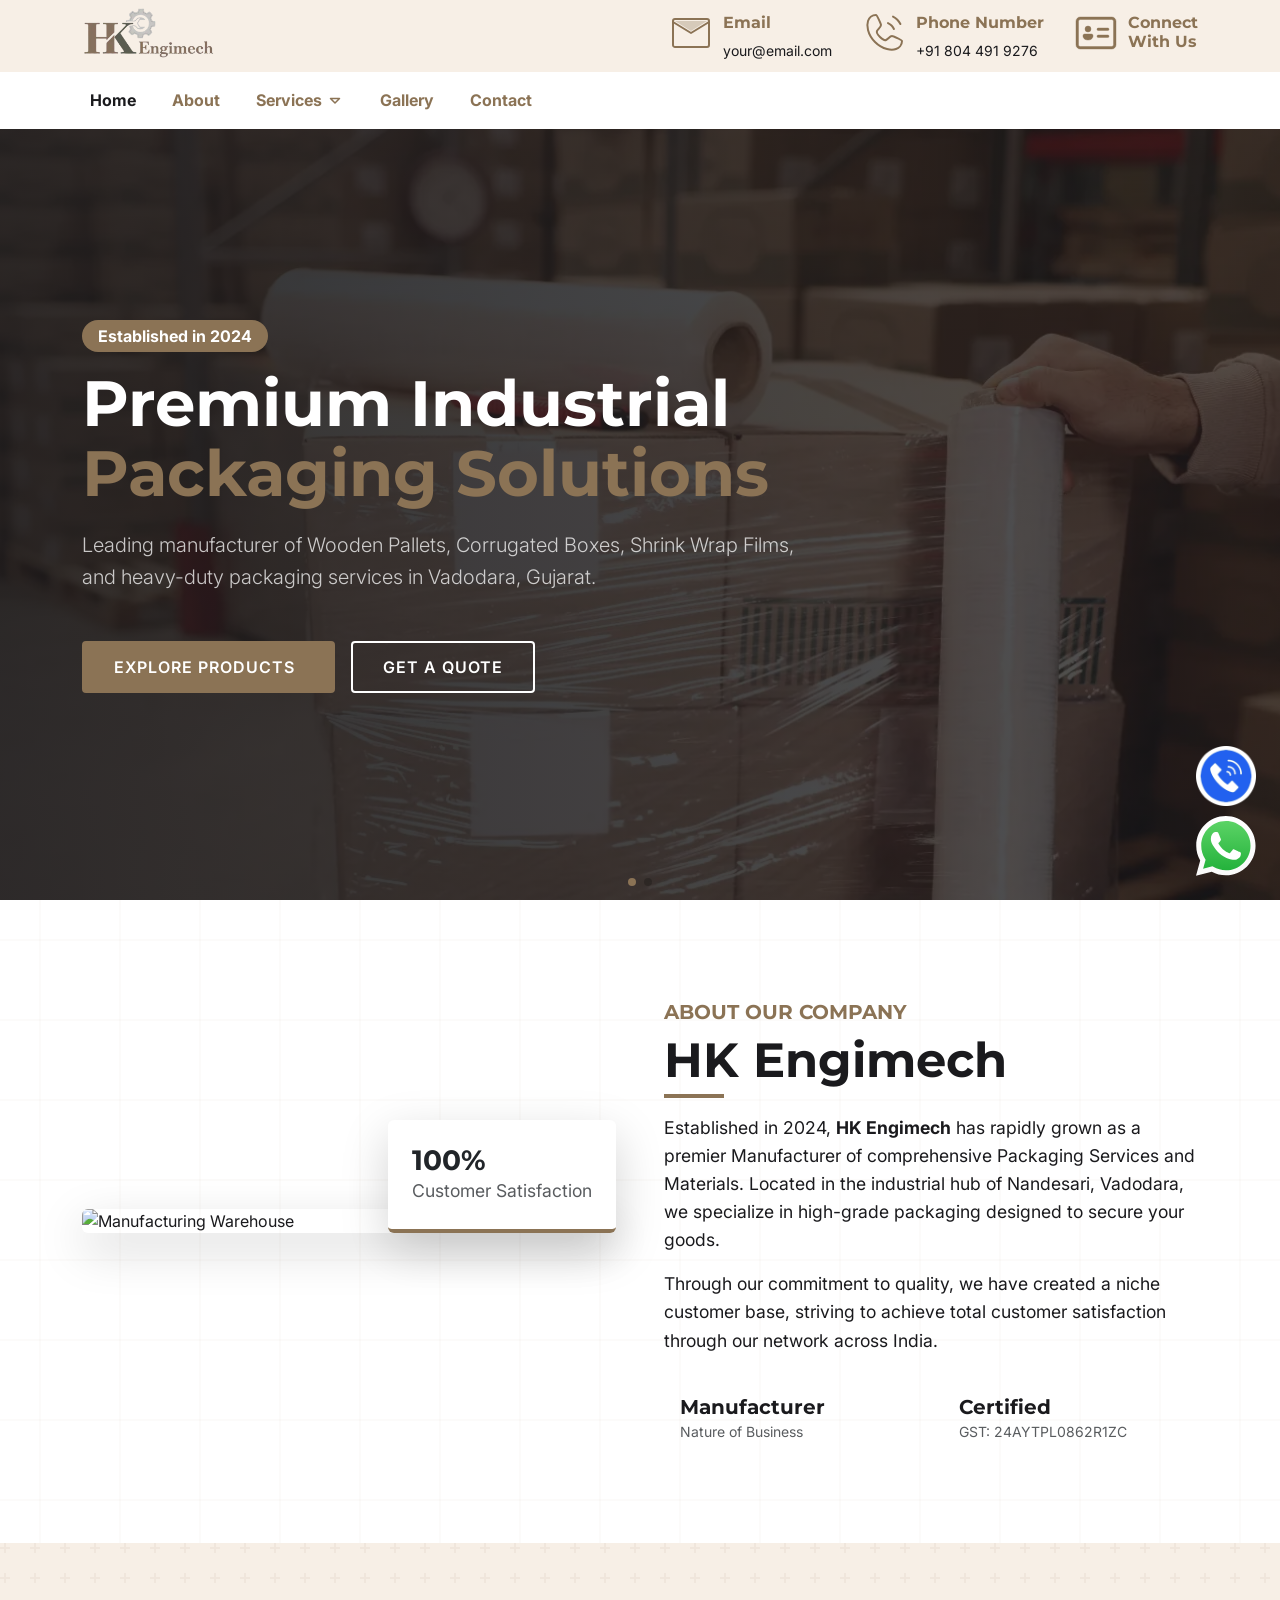
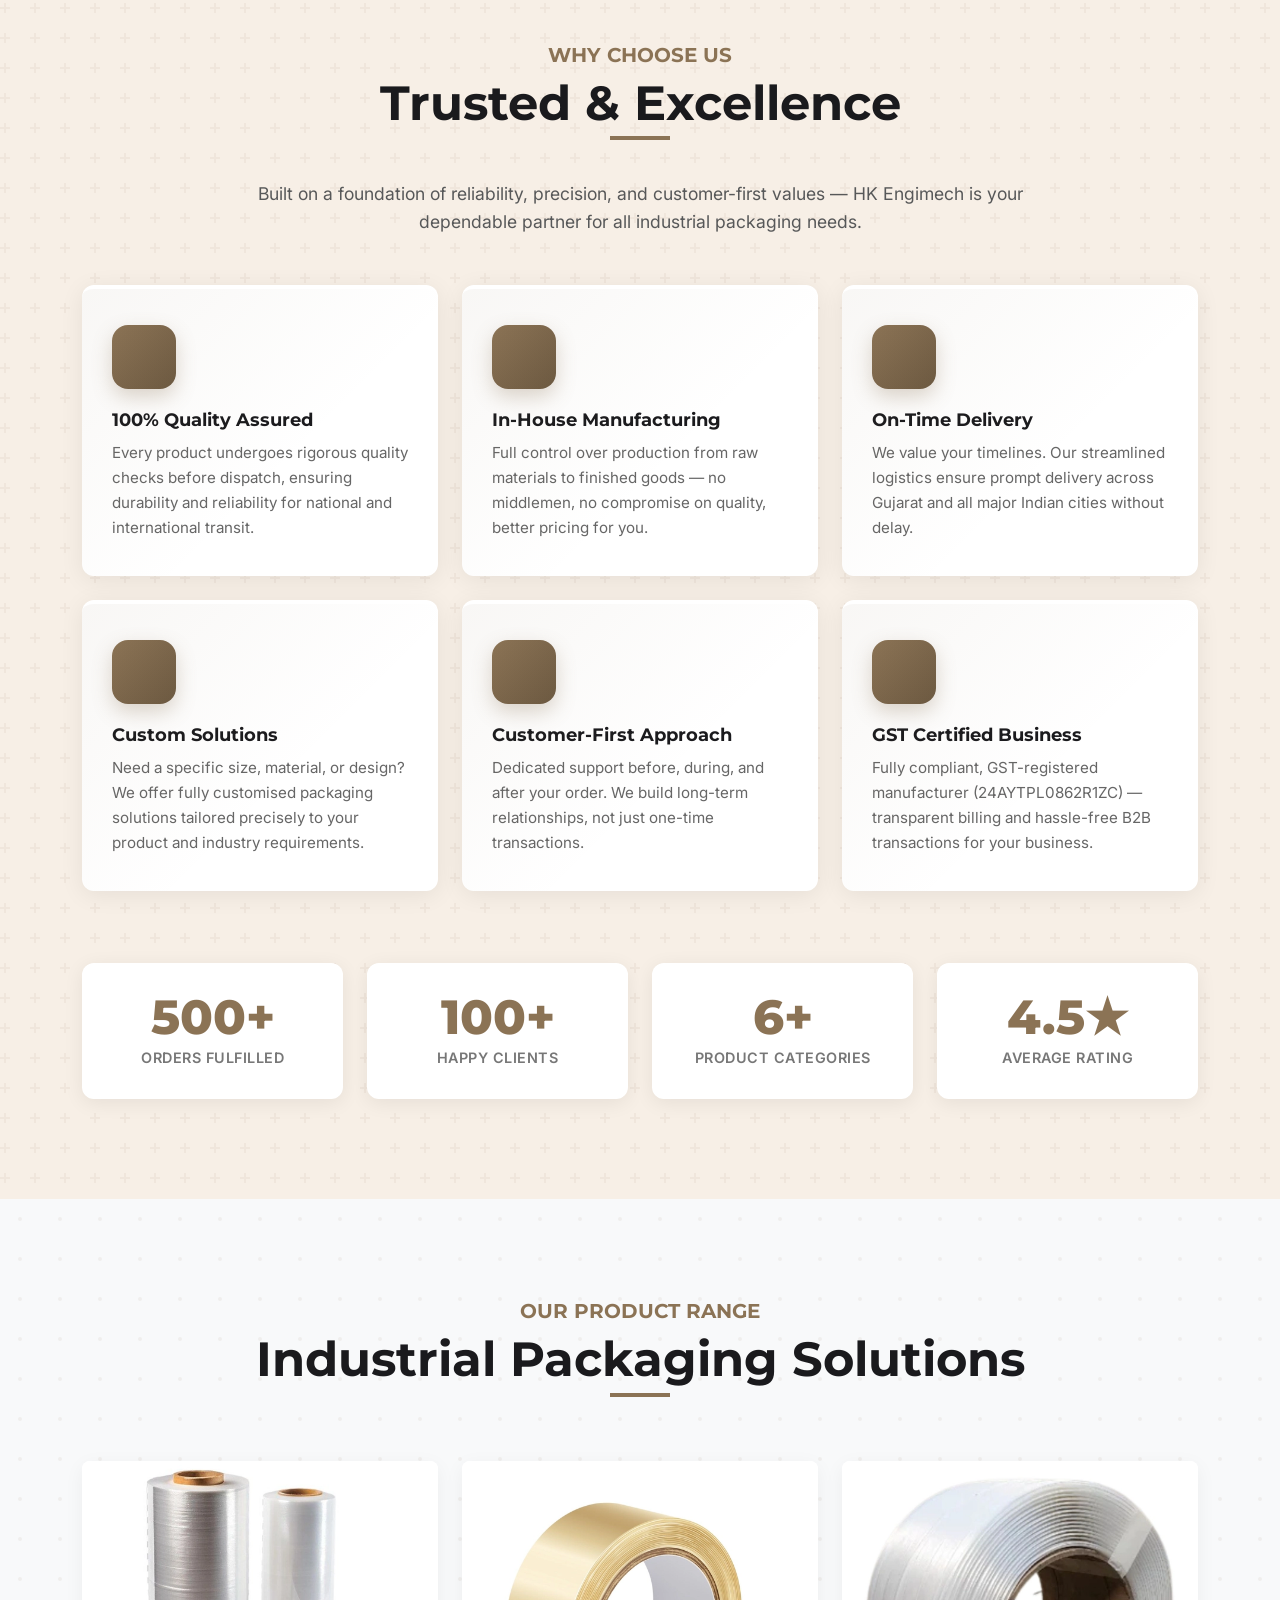
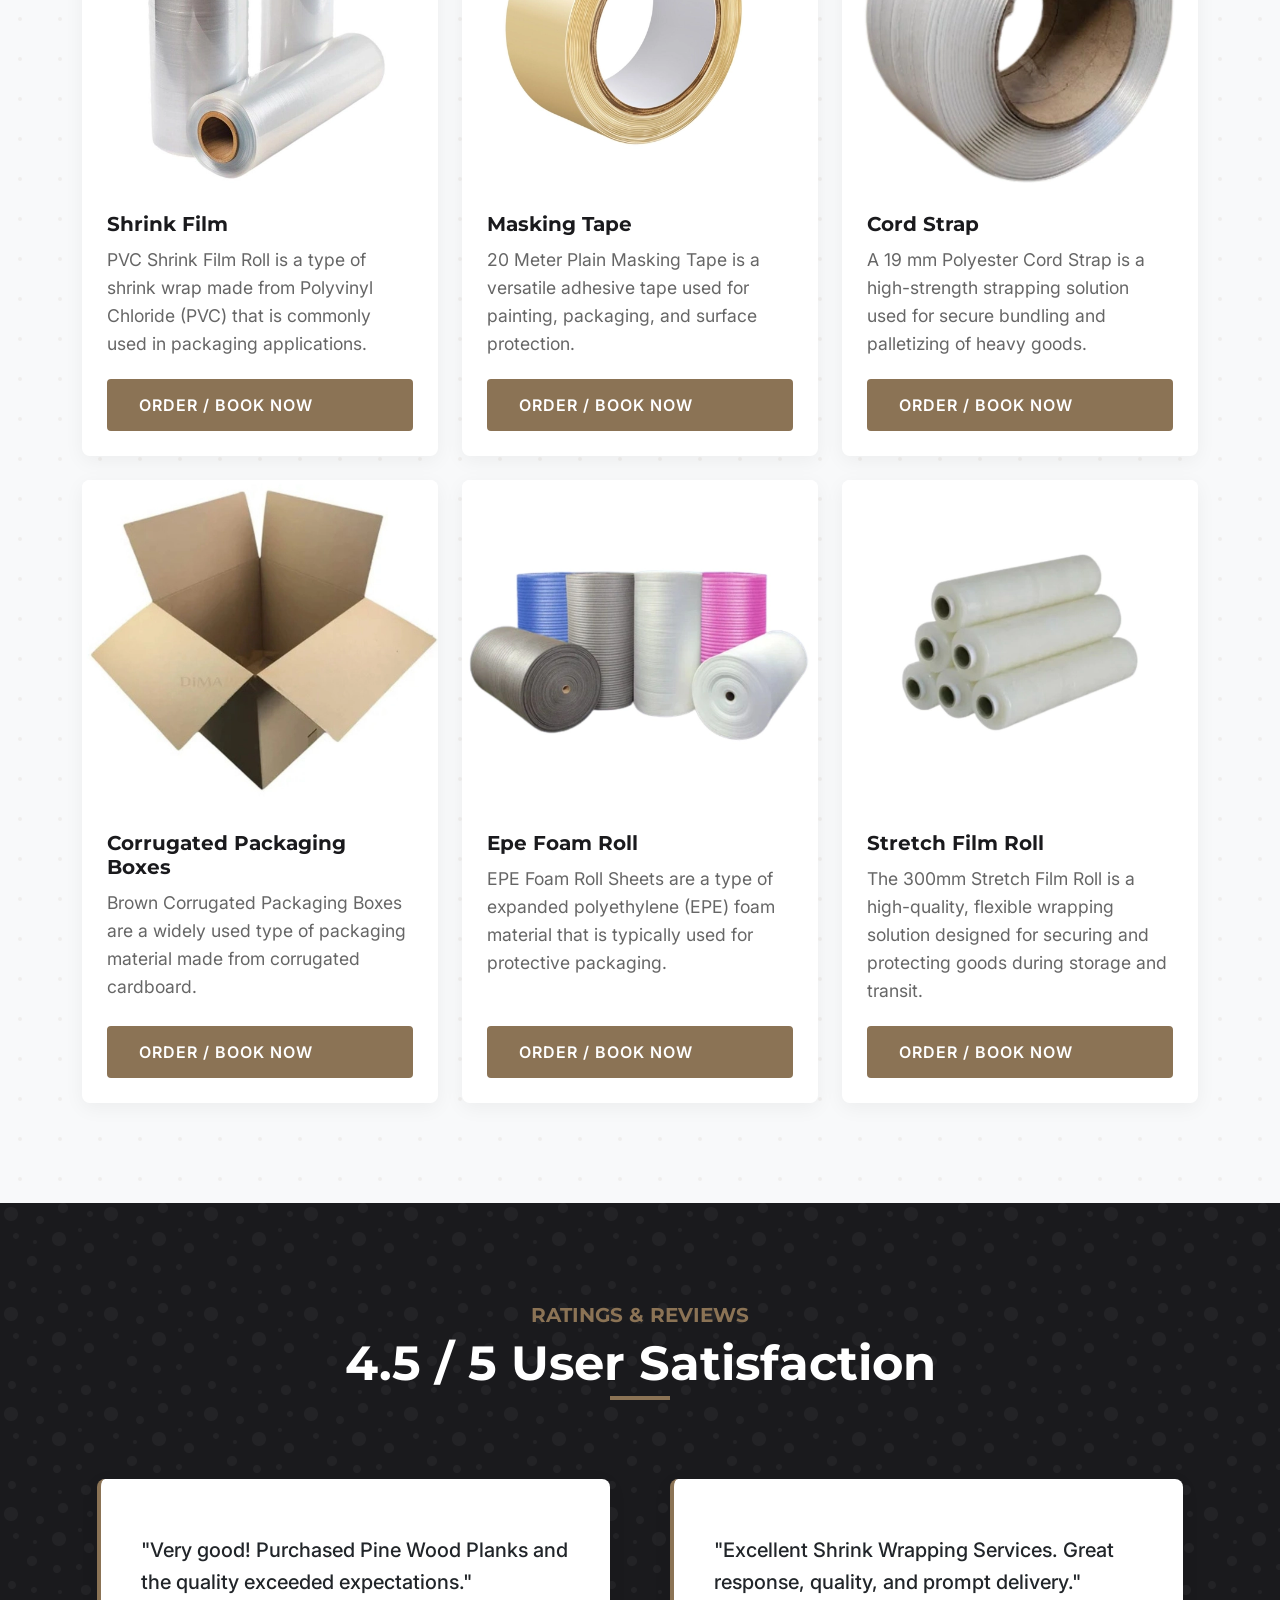
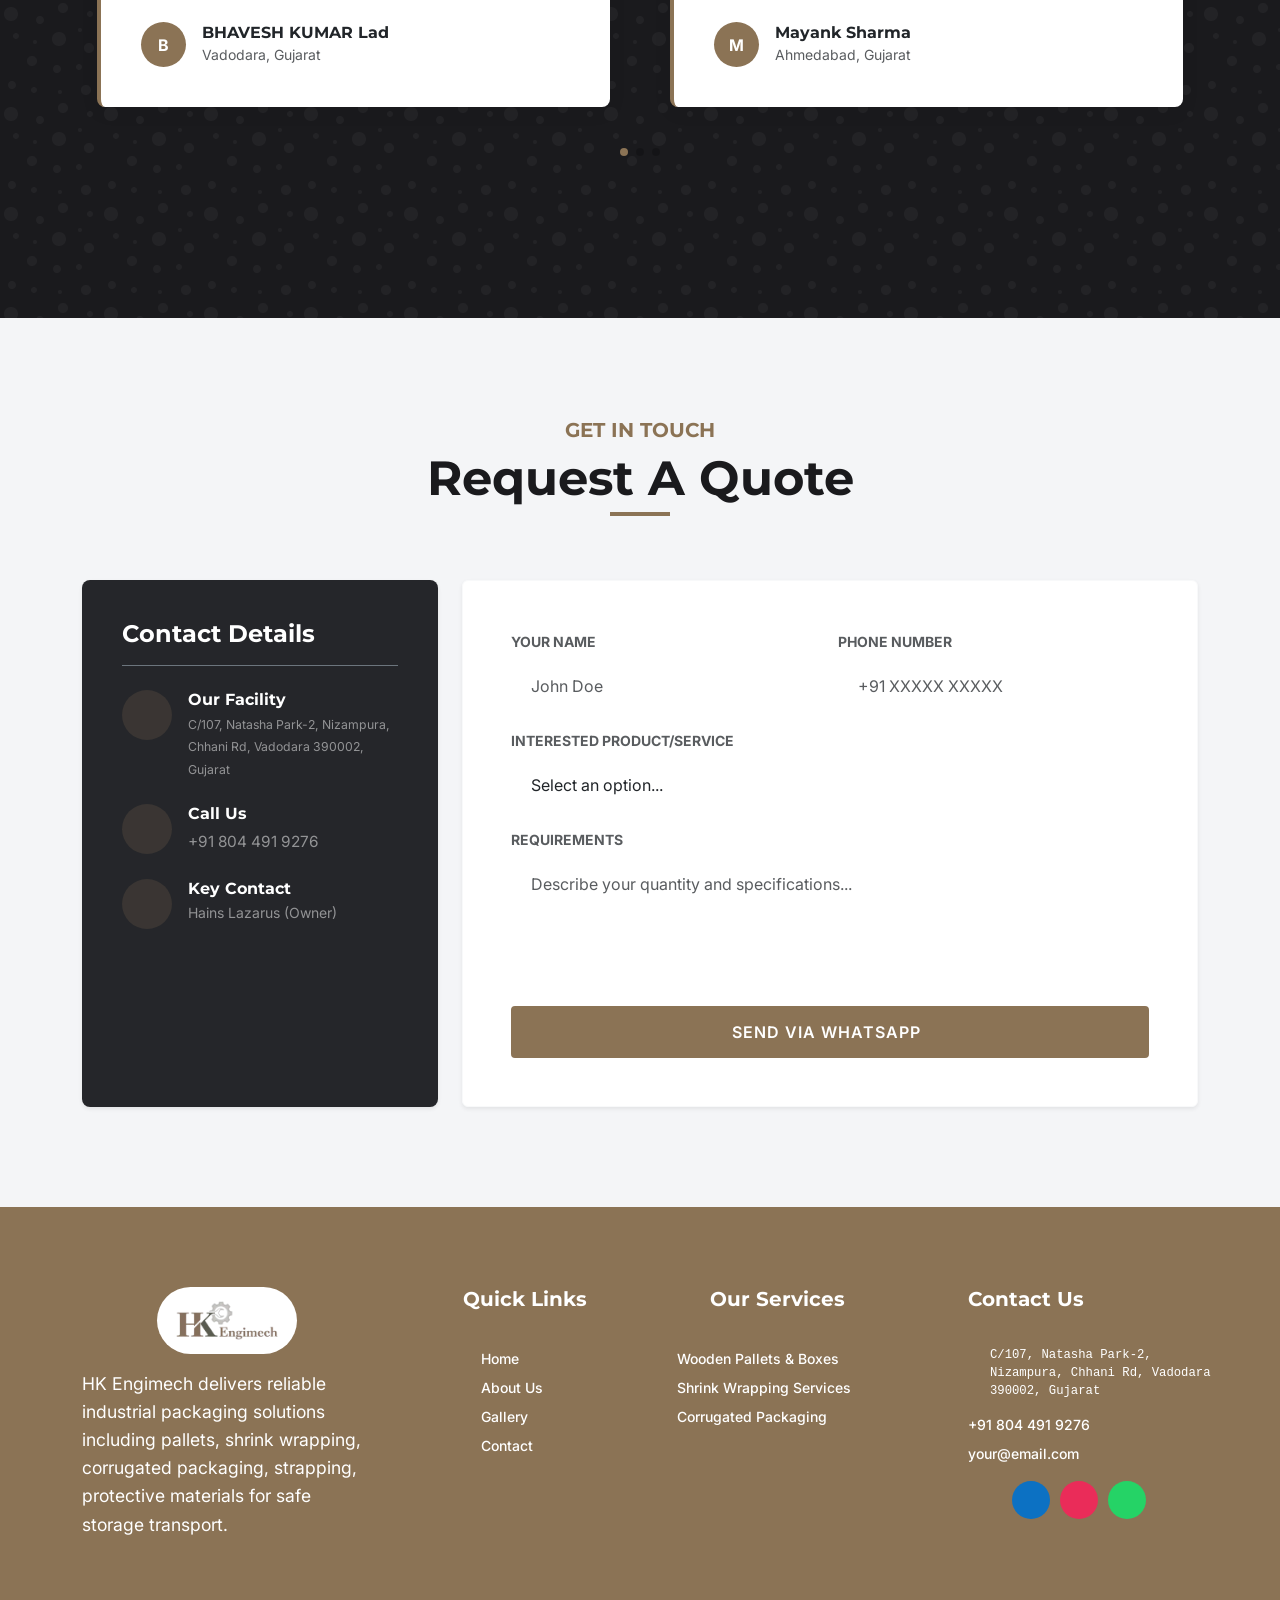
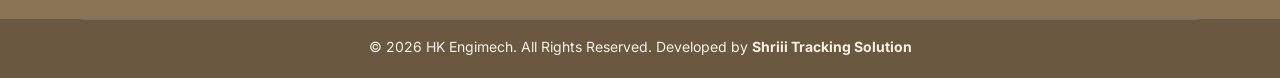
==== commit ef9968bd: "files uploaded" ====
--- a/index.html
+++ b/index.html
@@ -300,7 +300,7 @@
             <div class="text-center mb-5" data-aos="fade-up">
                 <h5 class="text-primary fw-bold text-uppercase mb-2">Why Choose Us</h5>
                 <h2 class="section-title">Trusted &amp; Excellence</h2>
-                <p class="text-muted mt-4 mx-auto" style="max-width: 580px;">Built on a foundation of reliability, precision, and customer-first values — HK Engimech is your dependable partner for all industrial packaging needs.</p>
+                <p class="text-muted mt-4 maxPara">Built on a foundation of reliability, precision, and customer-first values — HK Engimech is your dependable partner for all industrial packaging needs.</p>
             </div>
 
             <div class="row g-4">
--- a/css/style.css
+++ b/css/style.css
@@ -777,6 +777,11 @@
             margin-bottom: 20px;
             flex-grow: 1;
         }
+        .maxPara{
+          max-width: 850px;
+          margin-left: auto;
+          margin-right: auto;
+        }
 
         /* Testimonials */
         .testimonial-card {
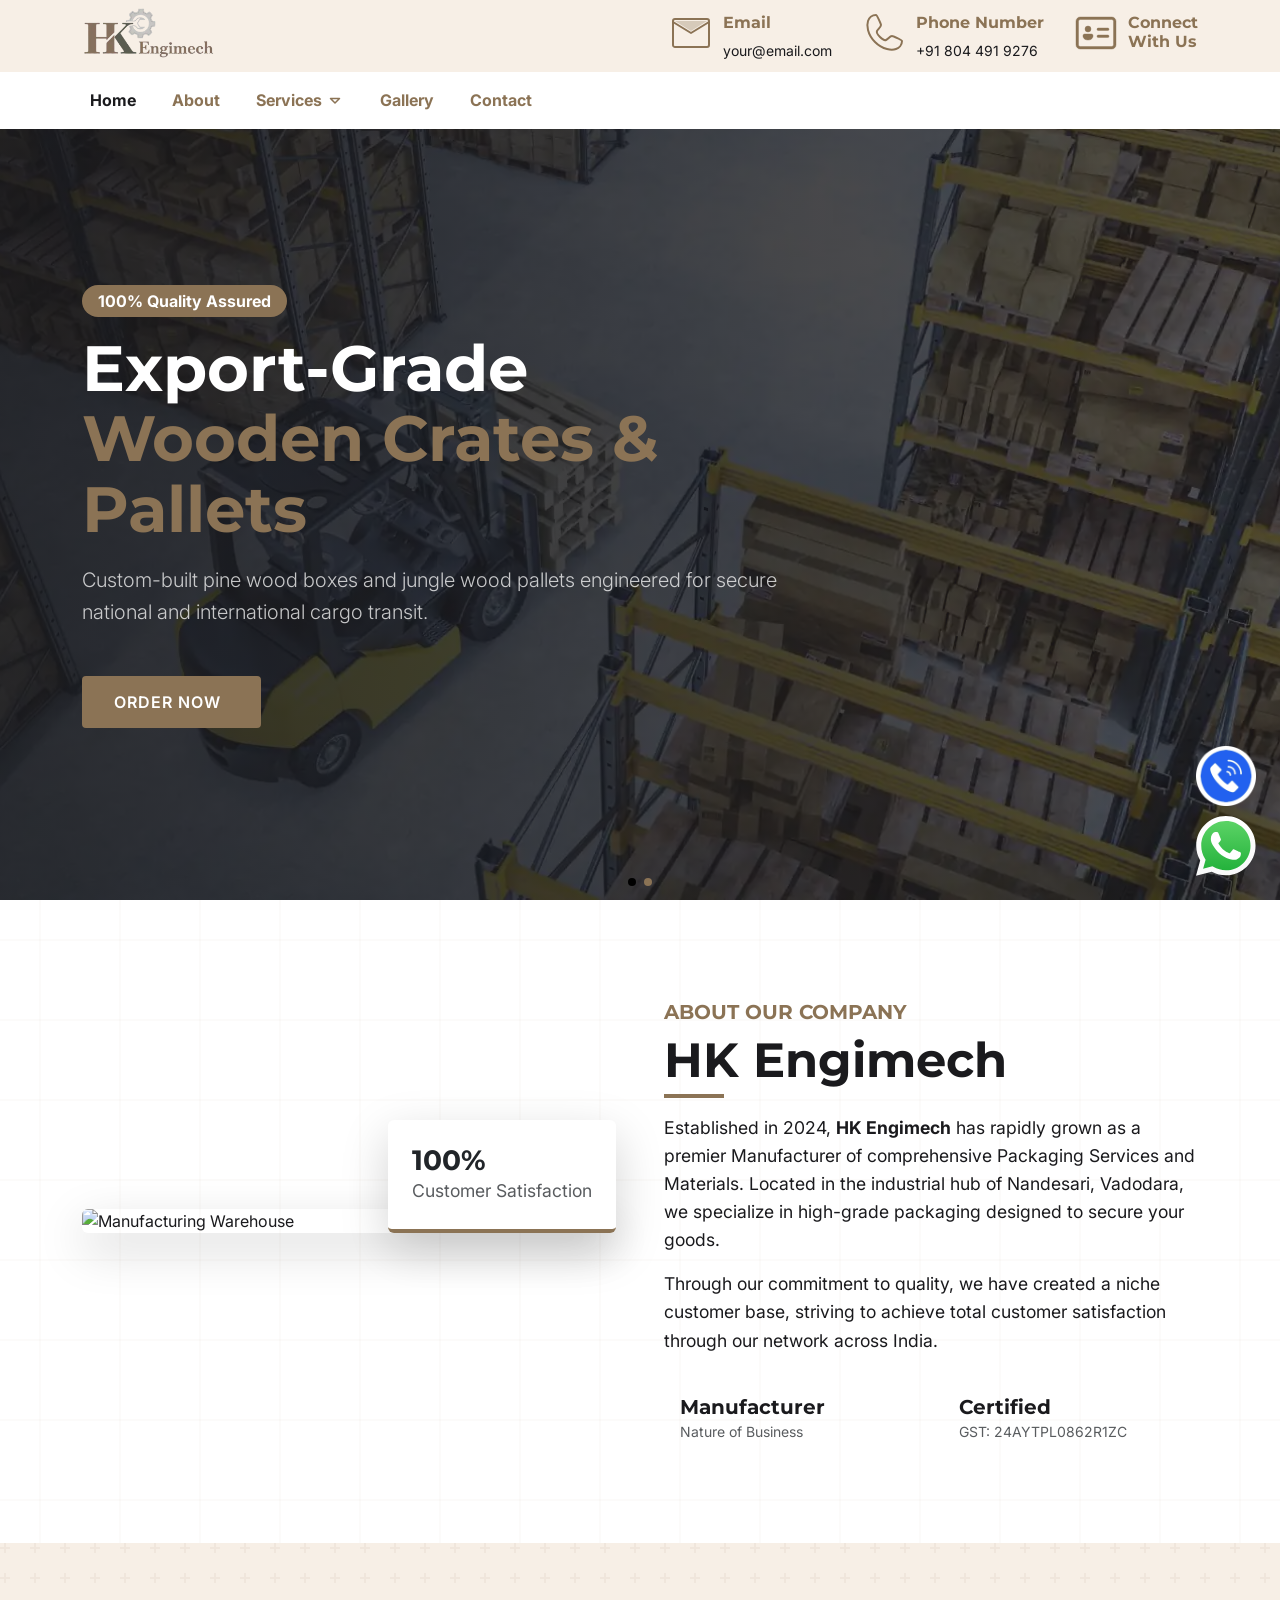
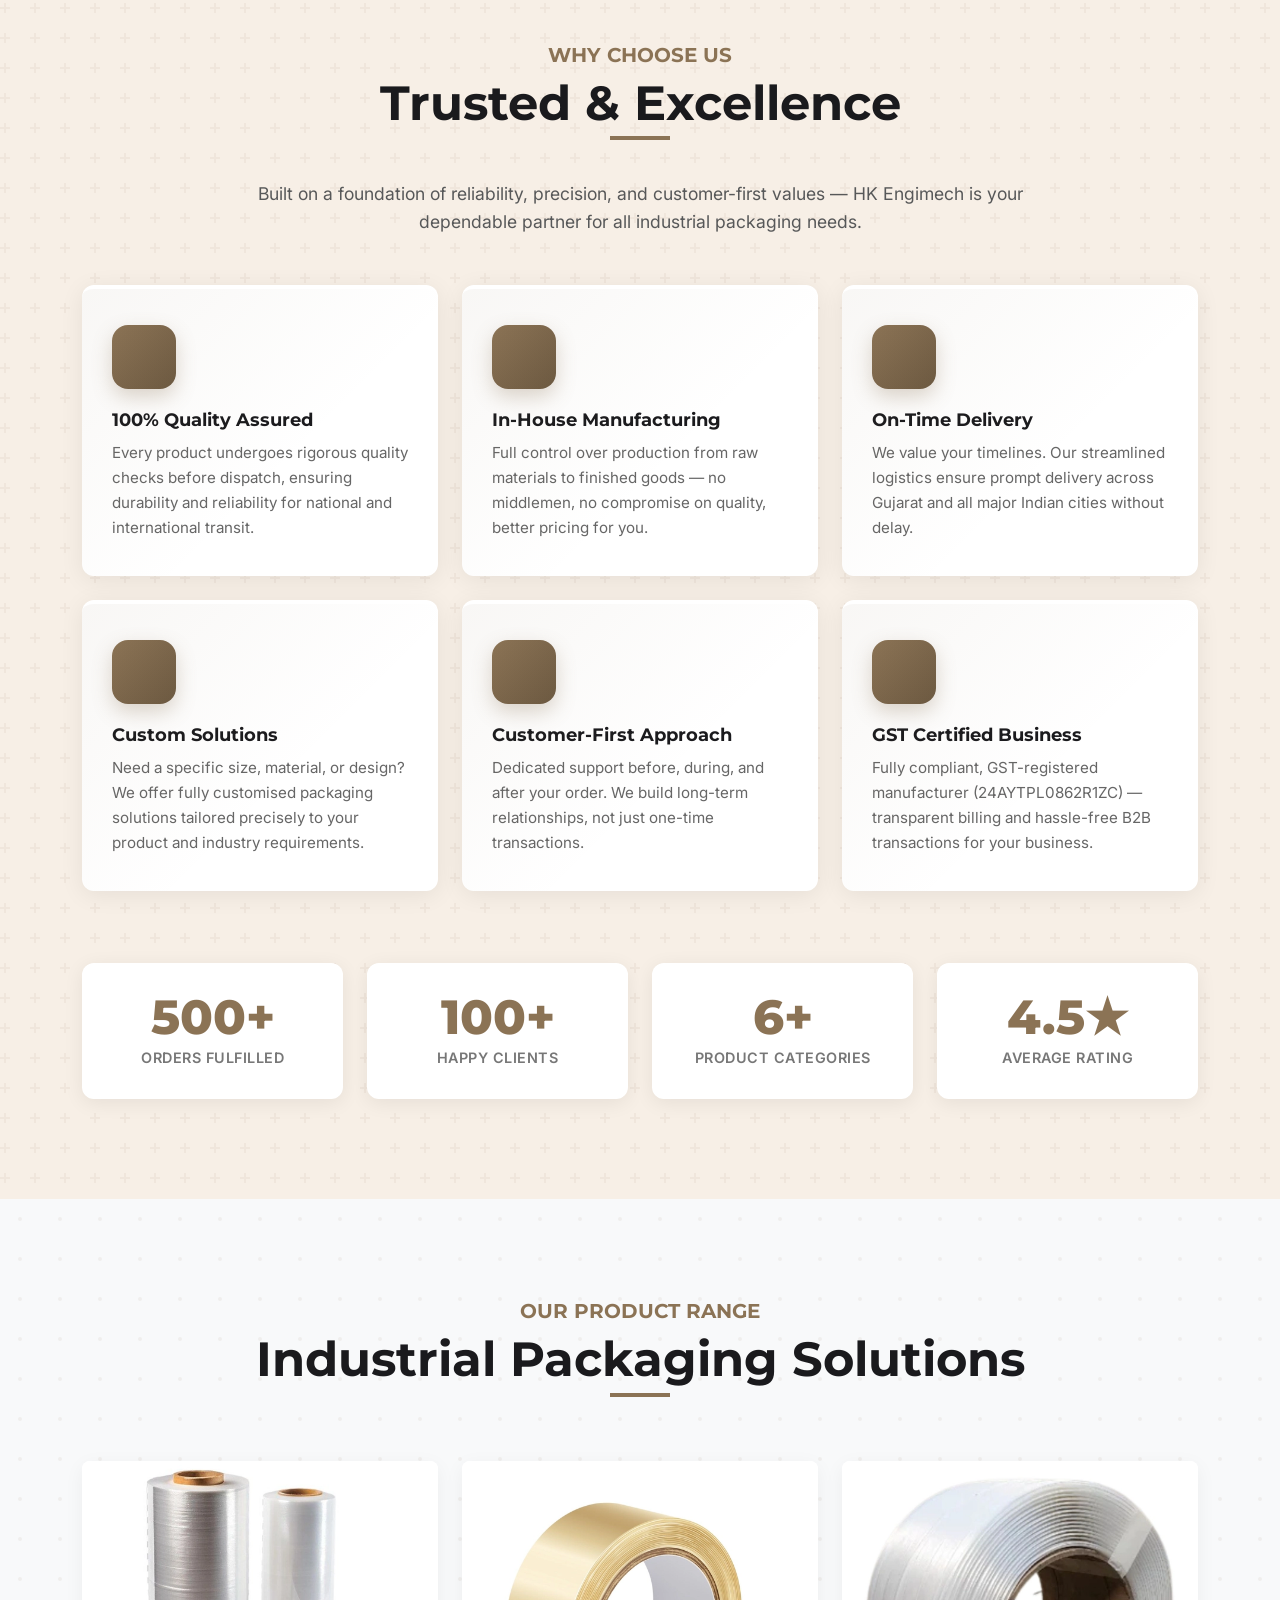
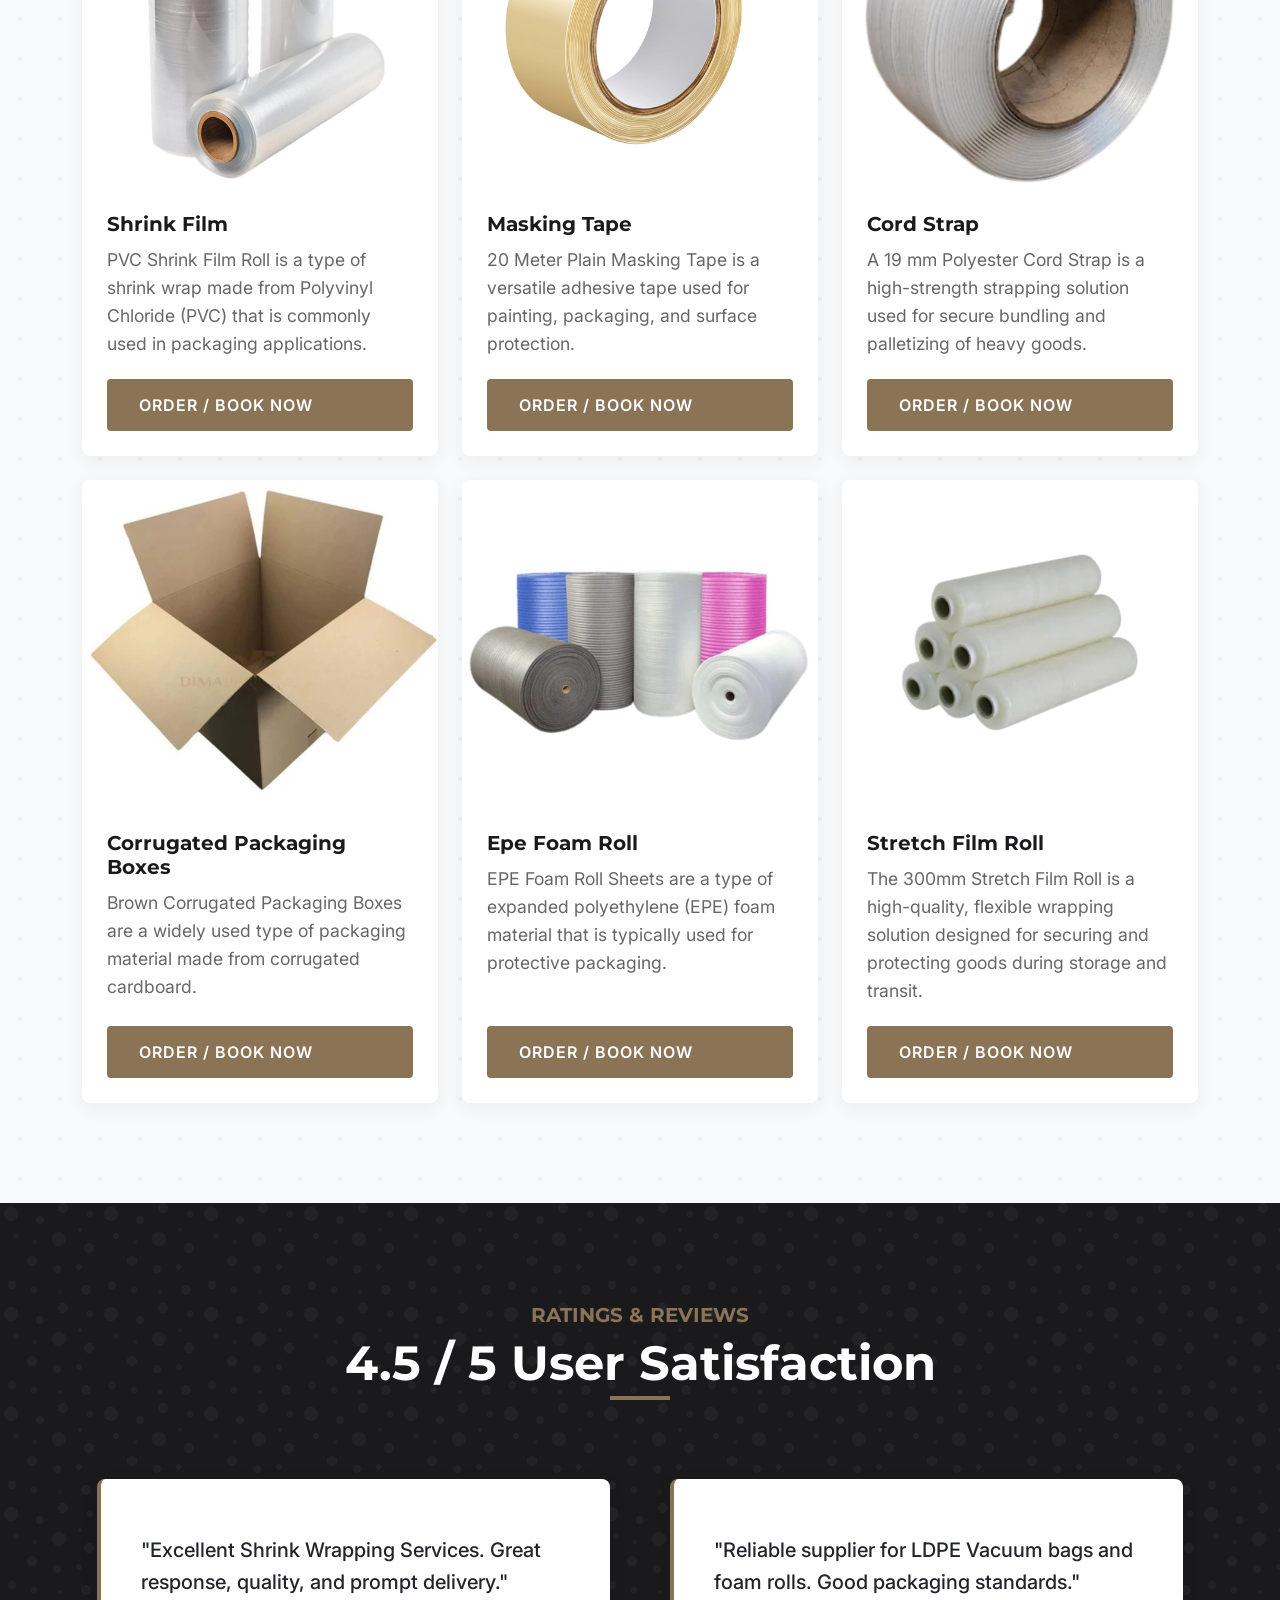
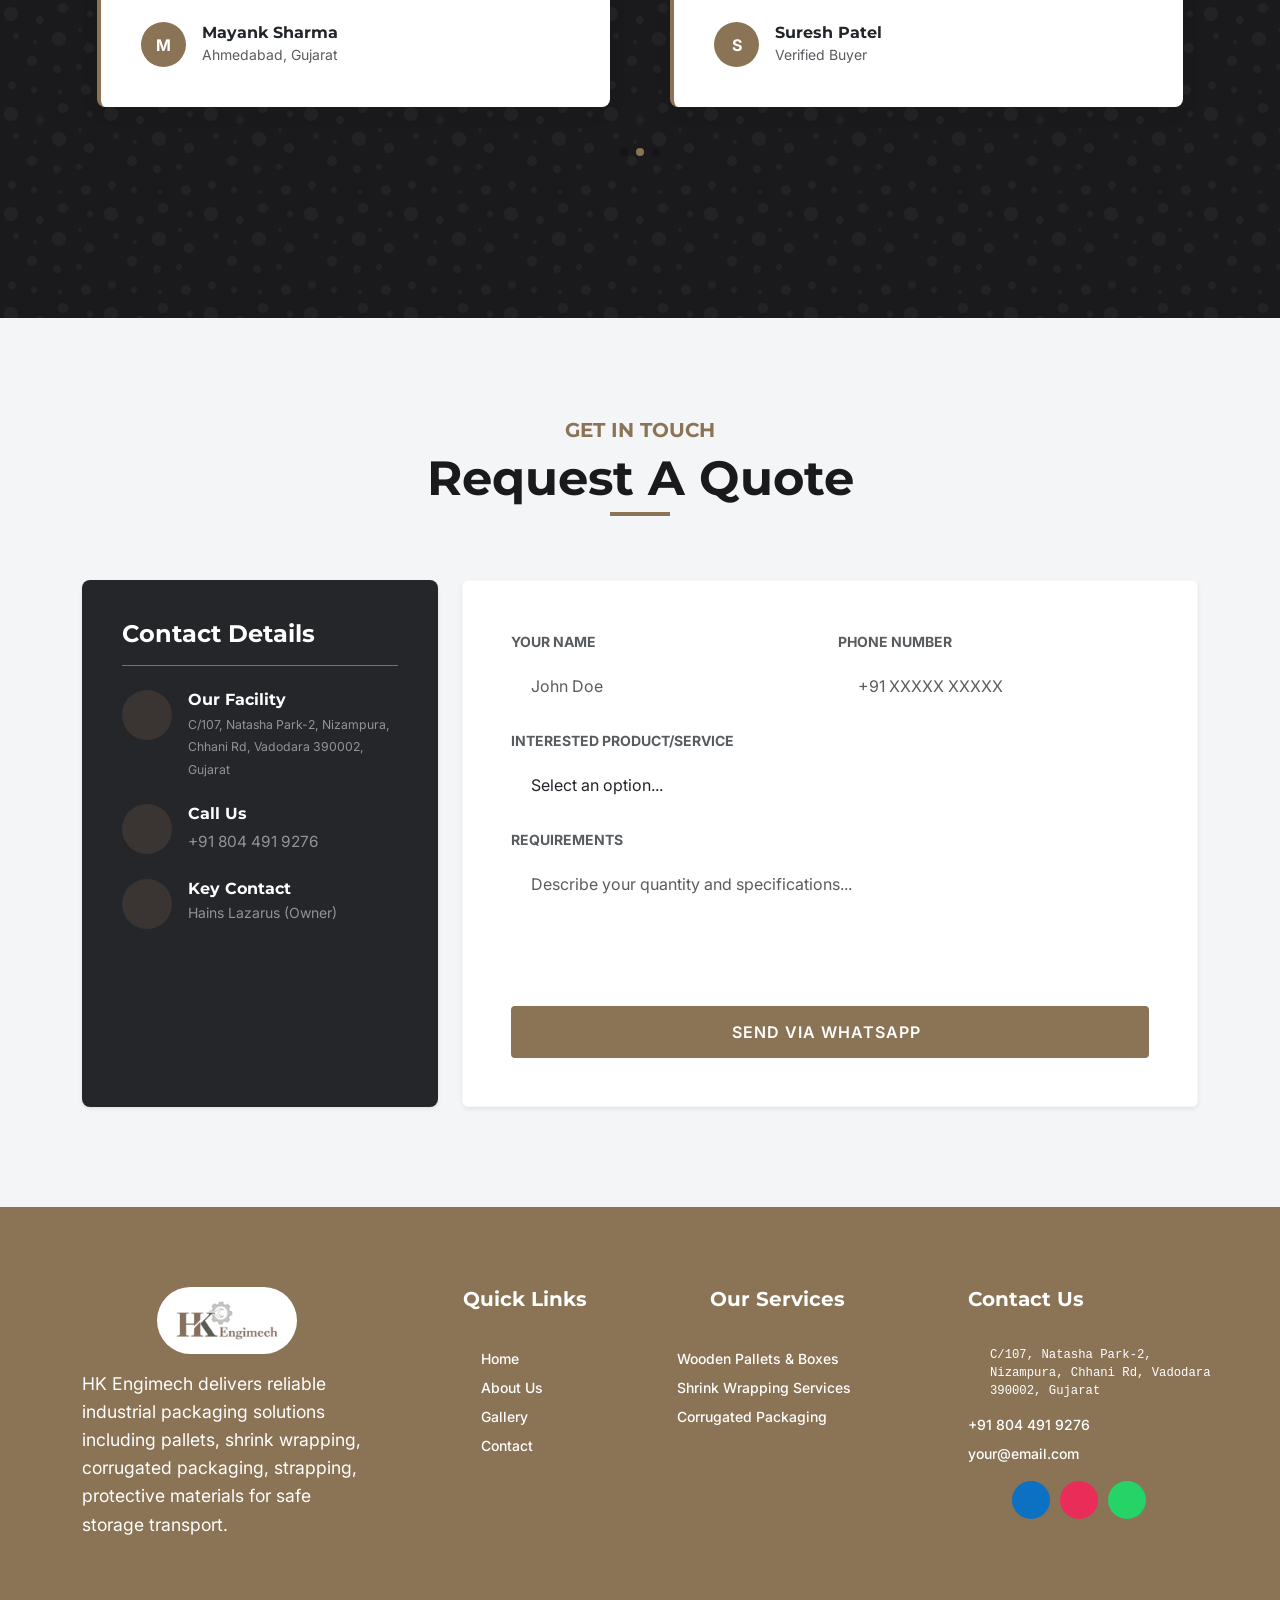
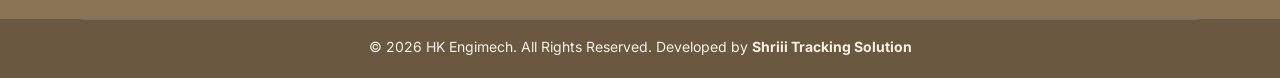
==== commit e3a6c973: "files uploaded" ====
--- a/index.html
+++ b/index.html
@@ -7,7 +7,7 @@
     <meta name="description" content="Manufacturer of Packaging Services, Wooden Pallets, Plywood Boxes, and more in Vadodara, Gujarat.">
     <link rel="icon" href="images/Fevicon.png" type="image/png" fetchpriority="low">
     <link rel="preload"  as="image"  href="images/BrandLogo.webp"  fetchpriority="high">
-    <!-- <link rel="preload"  as="image"  href="https://images.unsplash.com/photo-1668236534990-73c4ed23043c?q=80&w=2070&auto=format&fit=crop"  fetchpriority="high"> -->
+    <link rel="preload"  as="image"  href="images/banner1.webp"  fetchpriority="high">
 
     <link rel="preconnect" href="https://fonts.googleapis.com">
     <link rel="preconnect" href="https://fonts.gstatic.com" crossorigin>
@@ -108,7 +108,7 @@
               <div class="row">
                 <div class="col-auto topheadSocial">
                   <a class="brandLogo d-none d-lg-inline-block" href="index.html">
-                    <img src="images/BrandLogo.webp" alt="HK Engimech">
+                    <img loading="eager" src="images/BrandLogo.webp" alt="HK Engimech">
                   </a>
                 </div>
                 <div class="col-auto topheadContacts">
@@ -149,7 +149,7 @@
             <nav class="mynavbar bg-light">
               <div class="container header">
                 <a class="brandLogo d-lg-none" href="index.html">
-                  <img src="images/BrandLogo.webp" alt="HK Engimech">
+                  <img loading="eager" src="images/BrandLogo.webp" alt="HK Engimech">
                 </a>
                 <button class="navToggle">
                   <span class="iconify" data-icon="uis:bars"></span>
@@ -256,7 +256,7 @@
             <div class="row align-items-center g-lg-5 gy-5">
                 <div class="col-lg-6" data-aos="fade-right">
                     <div class="position-relative">
-                        <img src="https://images.unsplash.com/photo-1504917595217-d4dc5ebe6122?q=80&w=2070&auto=format&fit=crop" alt="Manufacturing Warehouse" class="rounded shadow-lg">
+                        <img loading="eager" src="https://images.unsplash.com/photo-1504917595217-d4dc5ebe6122?q=80&w=2070&auto=format&fit=crop" alt="Manufacturing Warehouse" class="rounded shadow-lg">
                         <div class="position-absolute bottom-0 end-0 bg-white p-4 rounded shadow-lg m-n4 d-none d-md-block border-bottom border-primary border-4">
                             <h3 class="mb-0 text-dark fw-bold">100%</h3>
                             <p class="mb-0 text-muted">Customer Satisfaction</p>
@@ -408,7 +408,7 @@
                 <div class="col-lg-4 col-md-6" data-aos="fade-up" data-aos-delay="100">
                     <div class="product-card">
                         <a href="images/product1.jpg" data-fancybox="gallery" class="product-img-wrap d-block">
-                            <img src="images/product1.webp" alt="Shrink Film">
+                            <img loading="lazy" src="images/product1.webp" alt="Shrink Film">
                         </a>
                         <div class="product-content">
                             <h3 class="product-title">Shrink Film</h3>
@@ -421,7 +421,7 @@
                 <div class="col-lg-4 col-md-6" data-aos="fade-up" data-aos-delay="200">
                     <div class="product-card">
                         <a href="images/product2.jpg" data-fancybox="gallery" class="product-img-wrap d-block">
-                            <img src="images/product2.webp" alt="Masking Tape">
+                            <img loading="lazy" src="images/product2.webp" alt="Masking Tape">
                         </a>
                         <div class="product-content">
                             <h3 class="product-title">Masking Tape</h3>
@@ -434,7 +434,7 @@
                 <div class="col-lg-4 col-md-6" data-aos="fade-up" data-aos-delay="300">
                     <div class="product-card">
                         <a href="images/product3.jpg" data-fancybox="gallery" class="product-img-wrap d-block">
-                            <img src="images/product3.webp" alt="Cord Strap">
+                            <img loading="lazy" src="images/product3.webp" alt="Cord Strap">
                         </a>
                         <div class="product-content">
                             <h3 class="product-title">Cord Strap</h3>
@@ -447,7 +447,7 @@
                 <div class="col-lg-4 col-md-6" data-aos="fade-up" data-aos-delay="400">
                     <div class="product-card">
                         <a href="images/product4.jpg" data-fancybox="gallery" class="product-img-wrap d-block">
-                            <img src="images/product4.webp" alt="Corrugated Packaging Boxes">
+                            <img loading="lazy" src="images/product4.webp" alt="Corrugated Packaging Boxes">
                         </a>
                         <div class="product-content">
                             <h3 class="product-title">Corrugated Packaging Boxes</h3>
@@ -460,7 +460,7 @@
                 <div class="col-lg-4 col-md-6" data-aos="fade-up" data-aos-delay="500">
                     <div class="product-card">
                         <a href="images/product5.jpg" data-fancybox="gallery" class="product-img-wrap d-block">
-                            <img src="images/product5.webp" alt="Epe Foam Roll">
+                            <img loading="lazy" src="images/product5.webp" alt="Epe Foam Roll">
                         </a>
                         <div class="product-content">
                             <h3 class="product-title">Epe Foam Roll</h3>
@@ -473,7 +473,7 @@
                  <div class="col-lg-4 col-md-6" data-aos="fade-up" data-aos-delay="600">
                     <div class="product-card">
                         <a href="images/product6.jpg" data-fancybox="gallery" class="product-img-wrap d-block">
-                            <img src="images/product6.webp" alt="Stretch Film Roll">
+                            <img loading="lazy" src="images/product6.webp" alt="Stretch Film Roll">
                         </a>
                         <div class="product-content">
                             <h3 class="product-title">Stretch Film Roll</h3>
--- a/css/style.css
+++ b/css/style.css
@@ -12,7 +12,7 @@
             --nav-height: 112.48px;
         }
         section{
-          overflow-x: hidden;
+          overflow: hidden;
         }
 
         .bg-primary
@@ -98,9 +98,7 @@
   background-color: var(--light);
 }
 
-.fancybox__container{
-  z-index: 1058 !important;
-}
+
 .wrapheder{
   background-color: var(--light);
   height: var(--nav-height);
@@ -276,223 +274,7 @@
   white-space: nowrap;
 }
 
-.footer .exploreLinks,
-.footer .exploreLinks1 {
-  text-align: center;
-}
-.footer ul{
-  list-style: none;
-  padding-left: 0px;
-}
-
-.footer p,
-.footer ul,
-.footer ul li:last-child {
-  margin-bottom: 0;
-}
-
-.defaultPadding,
-.footer.defaultPadding {
-  padding: 80px 0;
-}
-
-.Call-fab-container,.fab-container {
-    position: fixed;
-    right: 24px;
-    z-index: 1000;
-    cursor: pointer
-}
-
-.defaultPadding,.footer.defaultPadding {
-    padding: 80px 0
-}
-
-.fab-container {
-    bottom: 24px
-}
-
-.Call-fab-container {
-    bottom: 94px
-}
-
-.footer {
-  background: 0 0 / cover var(--primary);
-}
-.footer .footer-brand {
-  display: block;
-  padding: 14px 18px;
-  width: 140px;
-  margin: auto;
-  margin-bottom: 16px;
-  background-color: #ffffff;
-  border-radius: 120px;
-}
-.footer .fourthH {
-  color: #ffffff;
-  margin-bottom: 35px;
-}
-.footerLinks{
-  color: #ffffff;
-  font-size: 14px;
-}
-.footerLinks:hover {
-  color: var(--dark-card);
-}
-.footerLinks svg{
-  font-size: 18px;
-}
-.footWrap  > .row {
-  justify-content: space-between;
-}
-.exploreLinks a svg {
-  margin-right: 4px;
-  font-size: 16px;
-}
-
-
-.exploreLinks1 a svg {
-  margin-right: 4px;
-  font-size: 16px;
-}
-
-.footer .exploreLinks ul li {
-  text-align: left;
-  padding: 0;
-}
-address{
-  font-family: inherit;
-  font-size: 16px;
-}
-
-.footer ul {
-  margin: auto;
-}
-.footer .exploreLinks ul {
-  width: 87px;
-  max-width: 87px !important;
-  margin: auto;
-}
-.FooterAbout{
-  max-width: 314px;
-}
-.footer .exploreLinks1 ul {
-  width: 200px;
-  max-width: 200px !important;
-  padding: 0;
-  text-align: left;
-  margin: auto;
-}
-.footer ul {
-  display: inline-block;
-}
-.footer ul li {
-  margin-bottom: 5px;
-}
-.footer .exploreLinks1 a,
-.footer ul li a {
-  font-weight: 500;
-  text-decoration: none;
-  transition: color 0.3s ease-in-out;
-}
-
-.emailAnchor {
-  display: inline-block;
-  min-width: 241px;
-}
-
-.footer .contact-info i {
-  font-size: 20px;
-  margin-right: 10px;
-}
-.footer ul.contact-info{
-  max-width: 230px;
-  padding: 0;
-}
-
-.footWrap>.row{
-  row-gap: 24px;
-}
-.locationLink {
-  display: inline-block;
-  position: relative;
-  padding-left: 22px;
-}
-.locationLink svg {
-  position: absolute;
-  left: 0;
-  top: 2px;
-}
-.footer .social-icons {
-  display: flex;
-  align-items: center;
-  padding-left: 44px;
-  gap: 10px;
-  margin-top: 20px;
-}
-.footer p {
-  color: #ffffff;
-}
-.footer .social-icons a {
-  color: #ffffff;
-  display: flex;
-  height: 38px;
-  width: 38px;
-  border-radius: 50%;
-  justify-content: center;
-  align-items: center;
-  font-size: 17px;
-}
-
-.f-bottom .row {
-  justify-content: center;
-}
-.footer .social-icons a:hover {
-  box-shadow: inset 0 0 10px rgba(0, 0, 0, 0.3);
-}
-.footer .social-icons .facebook {
-  background-color: #0c71c3;
-}
-.footer .social-icons .instagram {
-  background-color: #ea2c59;
-}
-.footer .social-icons .whatsapp {
-  background-color: #25d366;
-}
-.footer .social-icons svg{
-  font-size: 18px;
-}
-.f-bottom {
-  background: var(--primary-dark);
-  padding:0 0 12px 0;
-  color: #fff;
-}
-
-
-
-.exploreLinks1 .btn-check:checked+.btn,.exploreLinks1 .btn.active,.exploreLinks1 .btn.show,.exploreLinks1 .btn:first-child:active, :not(.btn-check)+.btn:active {
-  color: var(--primary);
-  background-color: transparent;
-  border-color: transparent;
-}
-
-
-.f-bottom .row {
-  align-items: center;
-  row-gap: 8px;
-}
-
-
-.footer .copyright{
-  color: var(--lightMain)
-}
-
-.copyright b:hover {
-  color: var(--light);
-}
-.copyright b {
-  color: var(--lightMain);
-  transition: 0.3s ease-in-out;
-}
+
 
 /* Mobile View */
 @media (max-width: 991px) {
@@ -614,7 +396,229 @@
   top: 0;
 }
 
+
+
+
+.footer .exploreLinks,
+.footer .exploreLinks1 {
+  text-align: center;
+}
+.footer ul{
+  list-style: none;
+  padding-left: 0px;
+}
+
+.footer p,
+.footer ul,
+.footer ul li:last-child {
+  margin-bottom: 0;
+}
+
+.defaultPadding,
+.footer.defaultPadding {
+  padding: 80px 0;
+}
+
+.Call-fab-container,.fab-container {
+    position: fixed;
+    right: 24px;
+    z-index: 1000;
+    cursor: pointer
+}
+
+.defaultPadding,.footer.defaultPadding {
+    padding: 80px 0
+}
+
+.fab-container {
+    bottom: 24px
+}
+
+.Call-fab-container {
+    bottom: 94px
+}
+
+.footer {
+  background: 0 0 / cover var(--primary);
+}
+.footer .footer-brand {
+  display: block;
+  padding: 14px 18px;
+  width: 140px;
+  margin: auto;
+  margin-bottom: 16px;
+  background-color: #ffffff;
+  border-radius: 120px;
+}
+.footer .fourthH {
+  color: #ffffff;
+  margin-bottom: 35px;
+}
+.footerLinks{
+  color: #ffffff;
+  font-size: 14px;
+}
+.footerLinks:hover {
+  color: var(--dark-card);
+}
+.footerLinks svg{
+  font-size: 18px;
+}
+.footWrap  > .row {
+  justify-content: space-between;
+}
+.exploreLinks a svg {
+  margin-right: 4px;
+  font-size: 16px;
+}
+
+
+.exploreLinks1 a svg {
+  margin-right: 4px;
+  font-size: 16px;
+}
+
+.footer .exploreLinks ul li {
+  text-align: left;
+  padding: 0;
+}
+address{
+  font-family: inherit;
+  font-size: 16px;
+}
+
+.footer ul {
+  margin: auto;
+}
+.footer .exploreLinks ul {
+  width: 87px;
+  max-width: 87px !important;
+  margin: auto;
+}
+.FooterAbout{
+  max-width: 314px;
+}
+.footer .exploreLinks1 ul {
+  width: 200px;
+  max-width: 200px !important;
+  padding: 0;
+  text-align: left;
+  margin: auto;
+}
+.footer ul {
+  display: inline-block;
+}
+.footer ul li {
+  margin-bottom: 5px;
+}
+.footer .exploreLinks1 a,
+.footer ul li a {
+  font-weight: 500;
+  text-decoration: none;
+  transition: color 0.3s ease-in-out;
+}
+
+.emailAnchor {
+  display: inline-block;
+  min-width: 241px;
+}
+
+.footer .contact-info i {
+  font-size: 20px;
+  margin-right: 10px;
+}
+.footer ul.contact-info{
+  max-width: 230px;
+  padding: 0;
+}
+
+.footWrap>.row{
+  row-gap: 24px;
+}
+.locationLink {
+  display: inline-block;
+  position: relative;
+  padding-left: 22px;
+}
+.locationLink svg {
+  position: absolute;
+  left: 0;
+  top: 2px;
+}
+.footer .social-icons {
+  display: flex;
+  align-items: center;
+  padding-left: 44px;
+  gap: 10px;
+  margin-top: 20px;
+}
+.footer p {
+  color: #ffffff;
+}
+.footer .social-icons a {
+  color: #ffffff;
+  display: flex;
+  height: 38px;
+  width: 38px;
+  border-radius: 50%;
+  justify-content: center;
+  align-items: center;
+  font-size: 17px;
+}
+
+.f-bottom .row {
+  justify-content: center;
+}
+.footer .social-icons a:hover {
+  box-shadow: inset 0 0 10px rgba(0, 0, 0, 0.3);
+}
+.footer .social-icons .facebook {
+  background-color: #0c71c3;
+}
+.footer .social-icons .instagram {
+  background-color: #ea2c59;
+}
+.footer .social-icons .whatsapp {
+  background-color: #25d366;
+}
+.footer .social-icons svg{
+  font-size: 18px;
+}
+.f-bottom {
+  background: var(--primary-dark);
+  padding:0 0 12px 0;
+  color: #fff;
+}
+
+.exploreLinks1 .btn-check:checked+.btn,.exploreLinks1 .btn.active,.exploreLinks1 .btn.show,.exploreLinks1 .btn:first-child:active, :not(.btn-check)+.btn:active {
+  color: var(--primary);
+  background-color: transparent;
+  border-color: transparent;
+}
+
+
+.f-bottom .row {
+  align-items: center;
+  row-gap: 8px;
+}
+
+
+.footer .copyright{
+  color: var(--lightMain)
+}
+
+.copyright b:hover {
+  color: var(--light);
+}
+.copyright b {
+  color: var(--lightMain);
+  transition: 0.3s ease-in-out;
+}
+
         /* Hero Section */
+.fancybox__container{
+  z-index: 1058 !important;
+}
         #hero {
             padding: 0;
             position: relative;
@@ -936,6 +940,21 @@
         #testimonials {
             background-image: url("data:image/svg+xml,%3Csvg width='100' height='100' viewBox='0 0 100 100' xmlns='http://www.w3.org/2000/svg'%3E%3Cpath d='M11 18c3.866 0 7-3.134 7-7s-3.134-7-7-7-7 3.134-7 7 3.134 7 7 7zm48 25c3.866 0 7-3.134 7-7s-3.134-7-7-7-7 3.134-7 7 3.134 7 7 7zm-43-7c1.657 0 3-1.343 3-3s-1.343-3-3-3-3 1.343-3 3 1.343 3 3 3zm63 31c1.657 0 3-1.343 3-3s-1.343-3-3-3-3 1.343-3 3 1.343 3 3 3zM34 90c1.657 0 3-1.343 3-3s-1.343-3-3-3-3 1.343-3 3 1.343 3 3 3zm56-76c1.657 0 3-1.343 3-3s-1.343-3-3-3-3 1.343-3 3 1.343 3 3 3zM12 86c2.21 0 4-1.79 4-4s-1.79-4-4-4-4 1.79-4 4 1.79 4 4 4zm28-65c2.21 0 4-1.79 4-4s-1.79-4-4-4-4 1.79-4 4 1.79 4 4 4zm23-11c2.76 0 5-2.24 5-5s-2.24-5-5-5-5 2.24-5 5 2.24 5 5 5zm-6 60c2.21 0 4-1.79 4-4s-1.79-4-4-4-4 1.79-4 4 1.79 4 4 4zm29 22c2.76 0 5-2.24 5-5s-2.24-5-5-5-5 2.24-5 5 2.24 5 5 5zM32 63c2.76 0 5-2.24 5-5s-2.24-5-5-5-5 2.24-5 5 2.24 5 5 5zm57-13c2.76 0 5-2.24 5-5s-2.24-5-5-5-5 2.24-5 5 2.24 5 5 5zm-9-21c1.105 0 2-.895 2-2s-.895-2-2-2-2 .895-2 2 .895 2 2 2zM60 91c1.105 0 2-.895 2-2s-.895-2-2-2-2 .895-2 2 .895 2 2 2zM35 41c1.105 0 2-.895 2-2s-.895-2-2-2-2 .895-2 2 .895 2 2 2z' fill='%23ffffff' fill-opacity='0.04'/%3E%3C/svg%3E");
         }
+        .newBanner{
+          z-index: 2;
+        }
+        .z-index-2{
+          z-index: 2;
+        }
+        /* Image Mask for About Section */
+        .about-image-wrapper img{
+            aspect-ratio: 4/3;
+            object-fit: cover;
+        }
+        .btn-custom.bg-success:hover{
+          color: #ffffff;
+          background-color: #167a4c !important;
+        }
 
         /* Responsive Adjustments */
         @media (max-width: 991px) {
--- a/css/responsive.css
+++ b/css/responsive.css
@@ -17,6 +17,11 @@
 .emergency-box .footerLinks {
     font-size: 18px;
 }
+/* Image Mask for About Section */
+.about-image-wrapper img{
+    aspect-ratio: 3/4;
+    object-fit: cover;
+}
 }
 
  
@@ -37,6 +42,11 @@
 
 :root {
     --nav-height: 67px;
+}
+/* Image Mask for About Section */
+.about-image-wrapper img{
+    aspect-ratio: 4/3;
+    object-fit: cover;
 }
 
     }
@@ -127,6 +137,9 @@
     .absCard .display-4{
         font-size: 20px !important;
     }
+    .bigTxt{
+      font-size: 14px;
+    }
     }
 
 
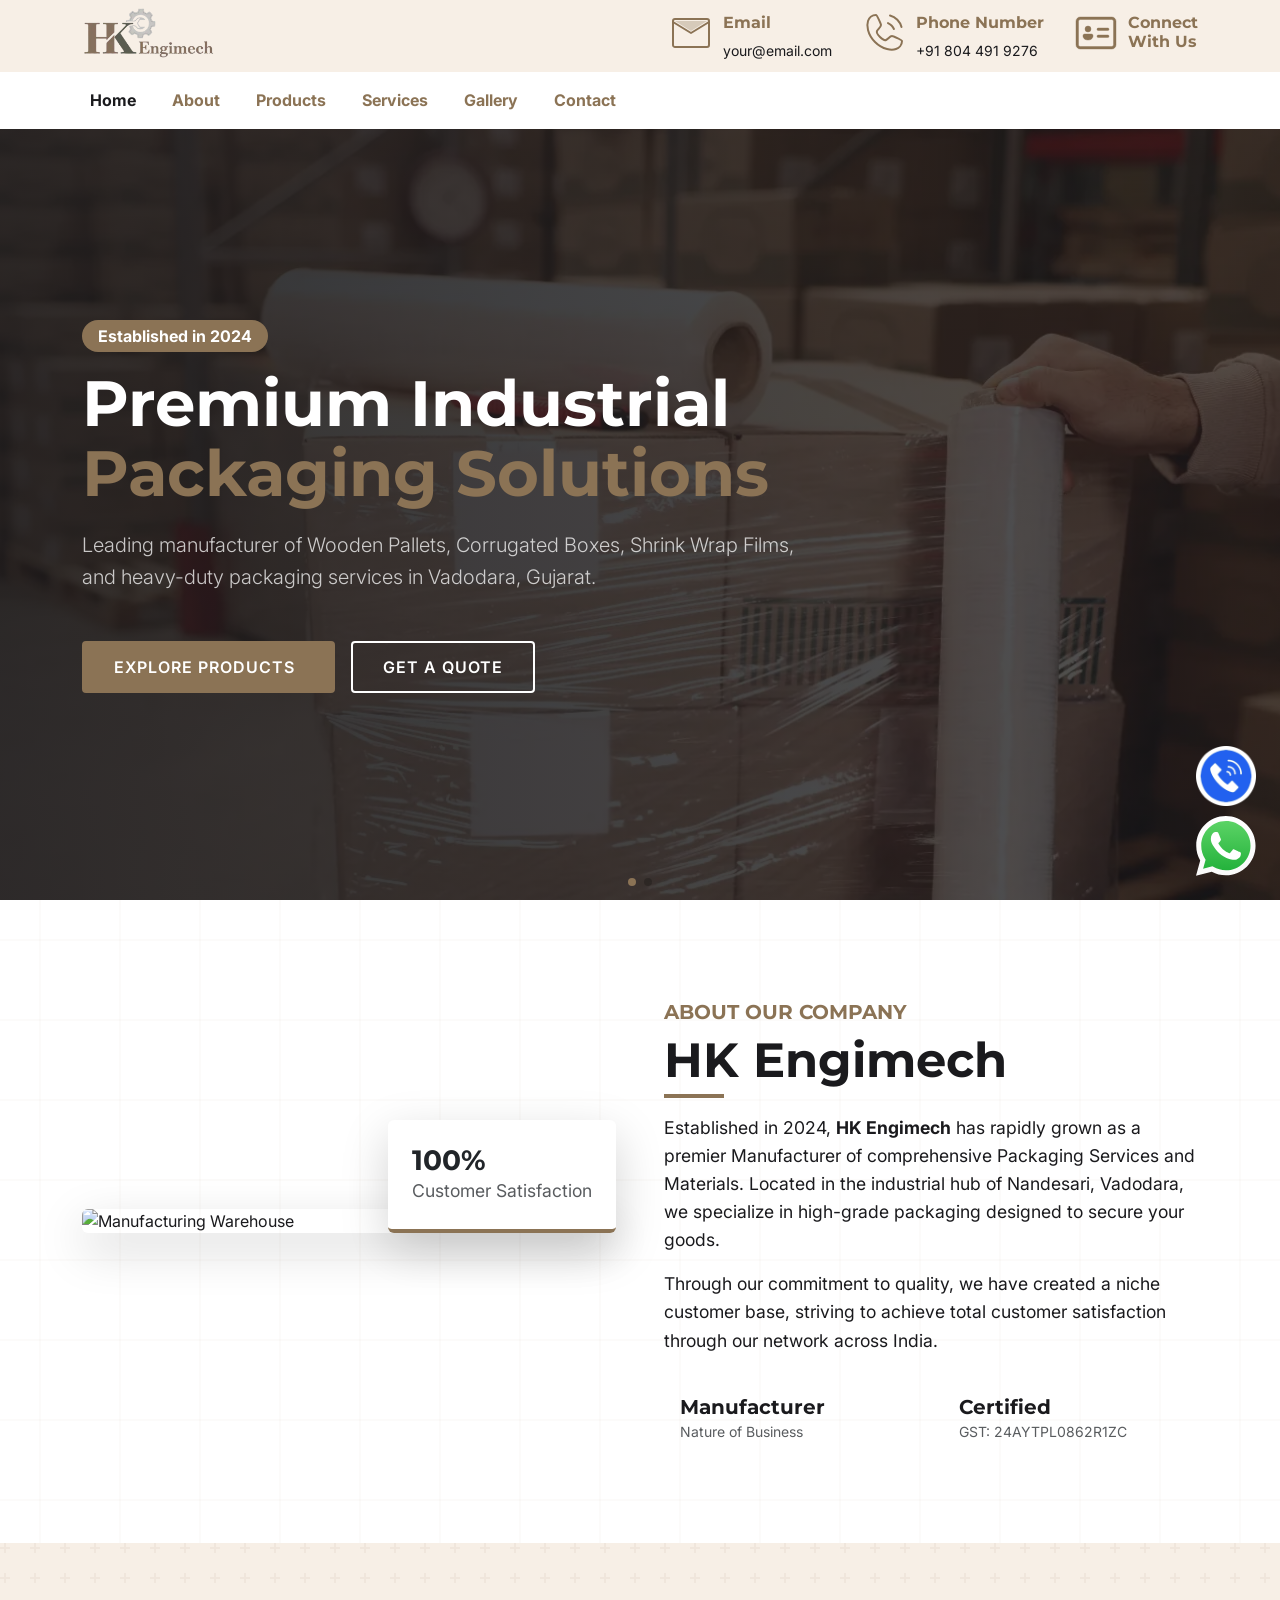
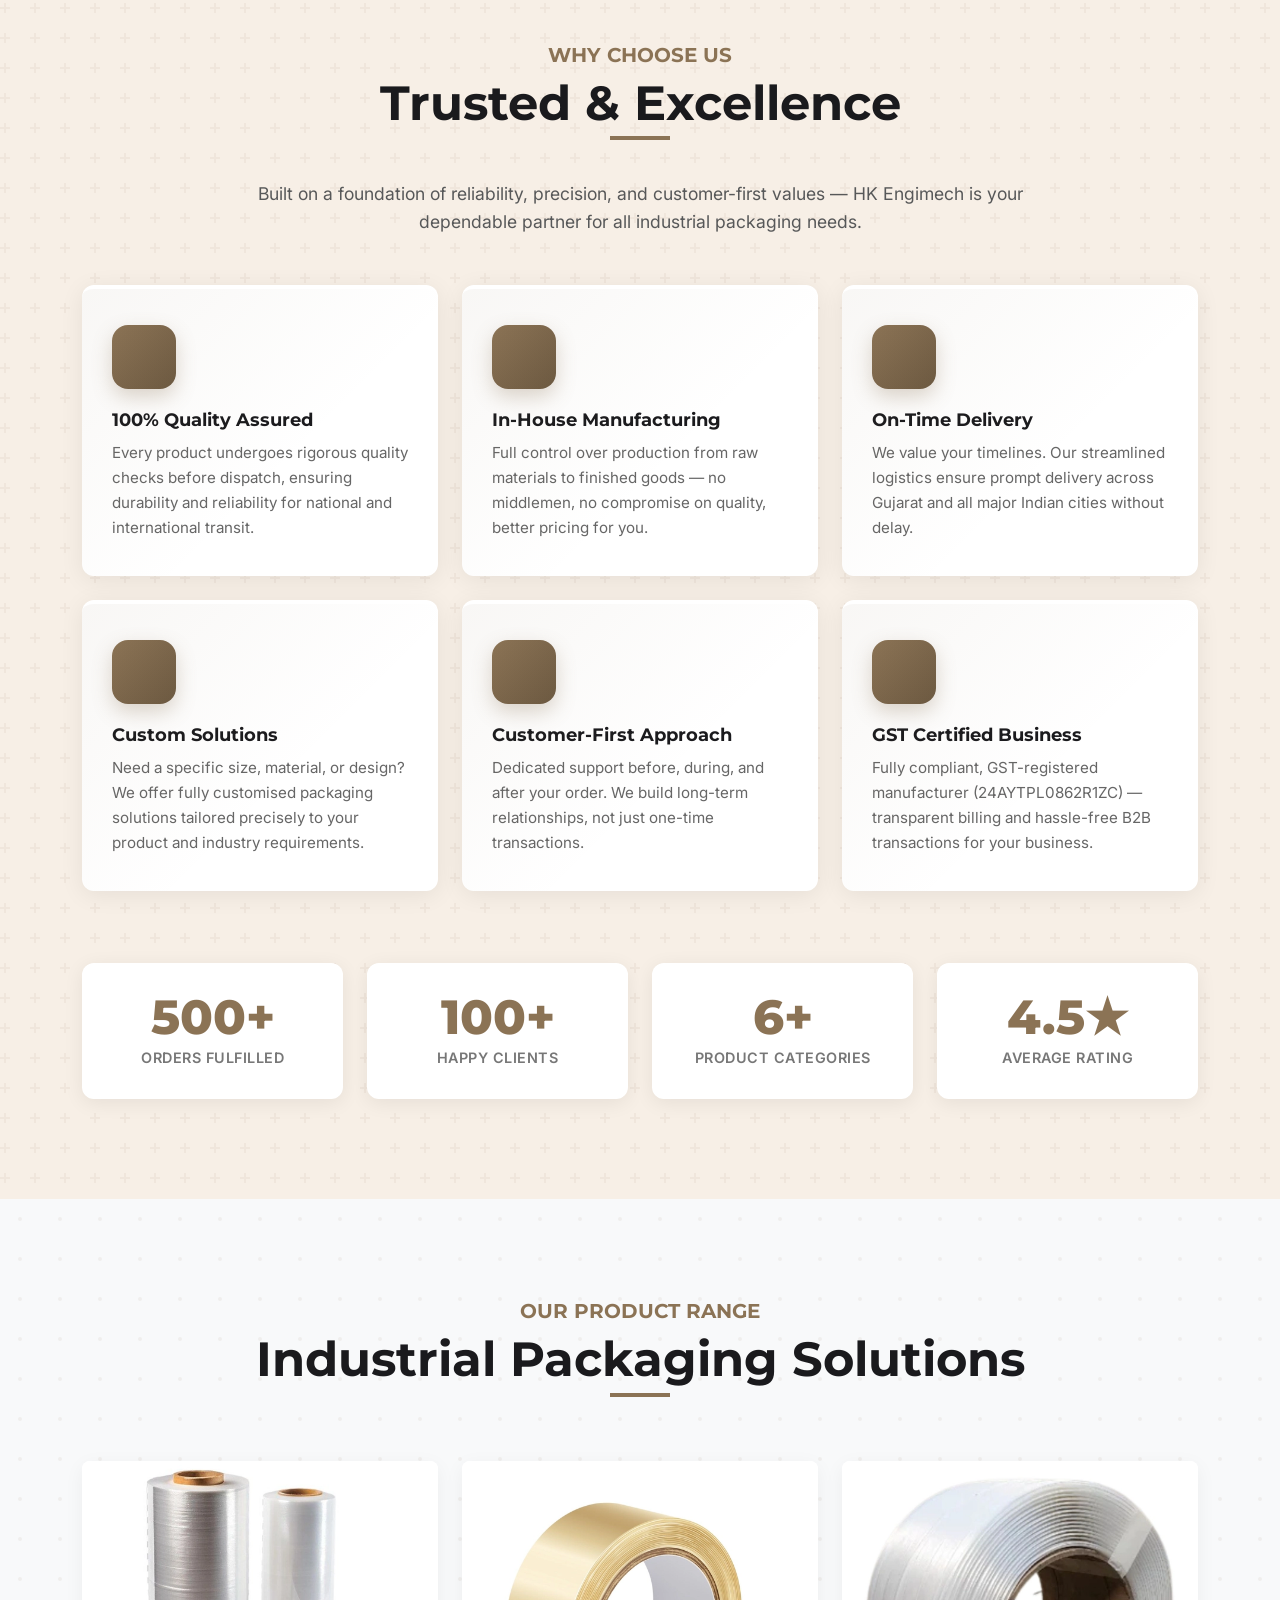
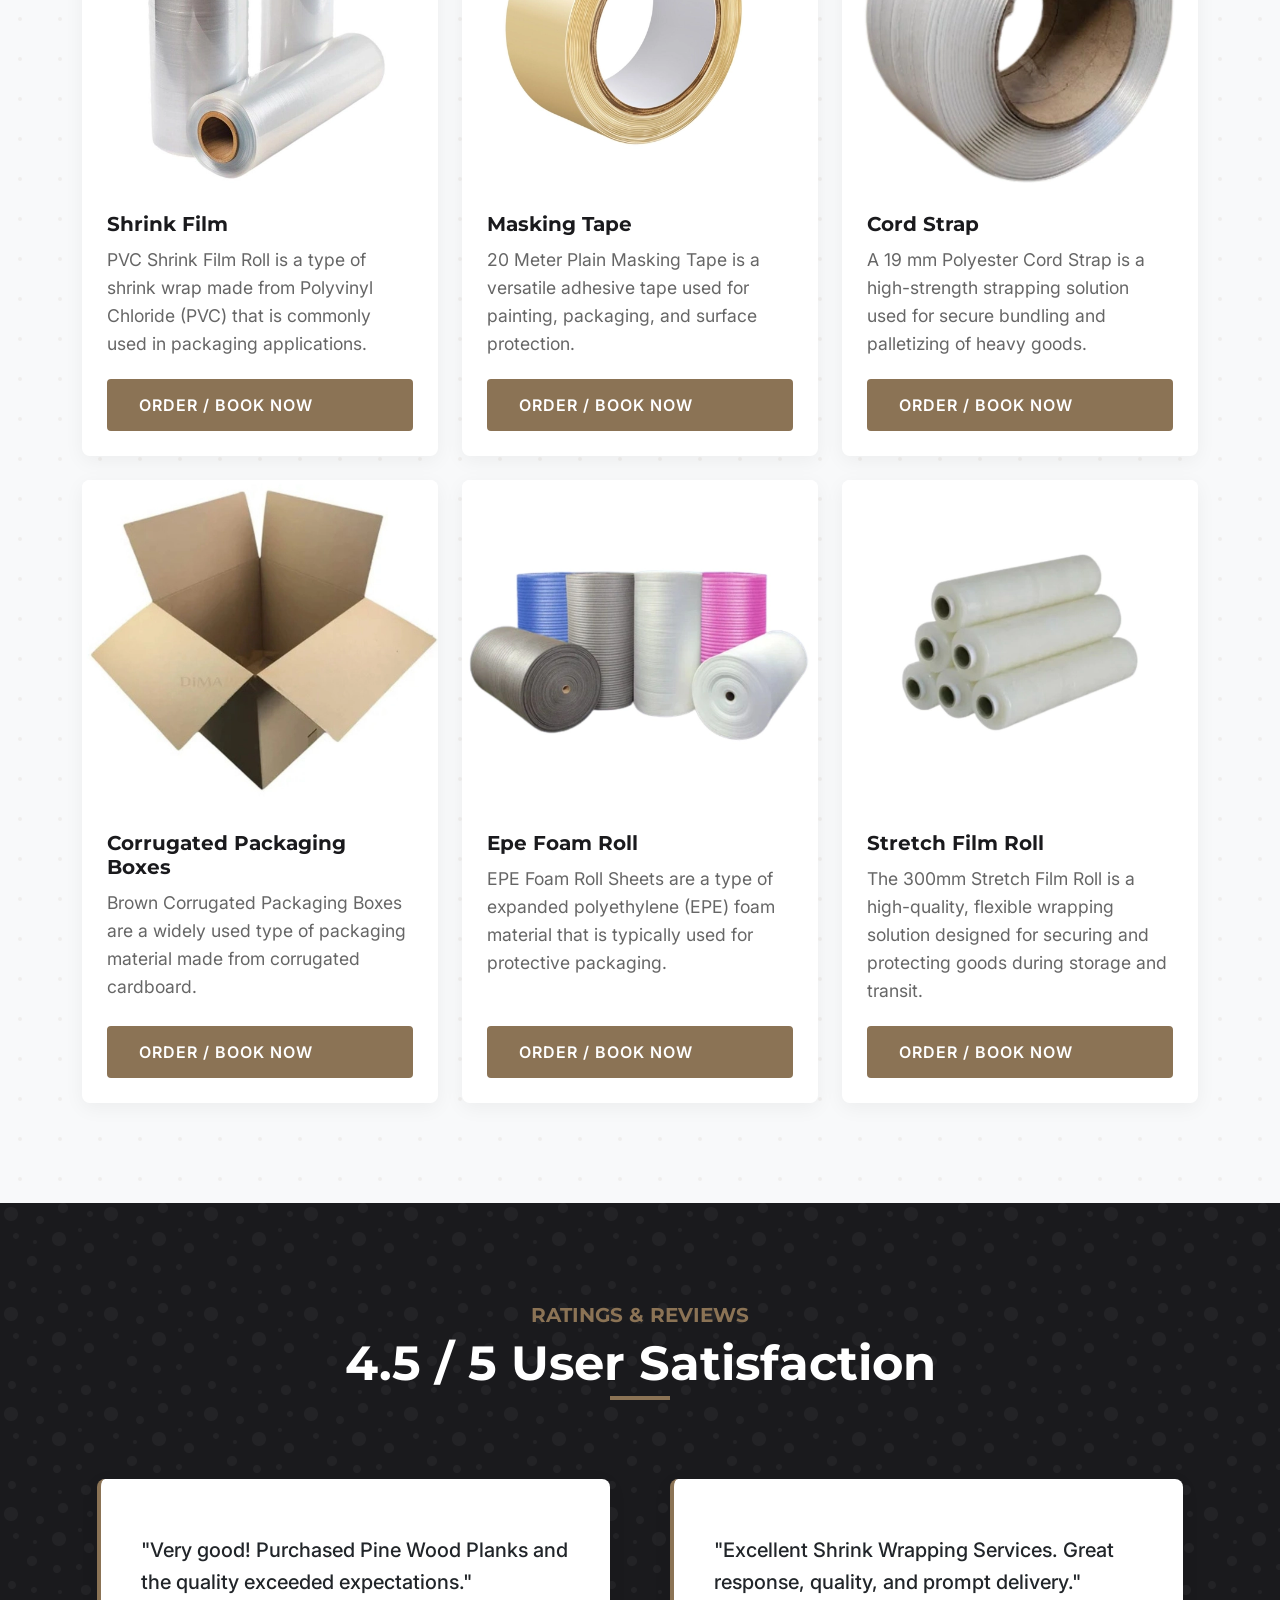
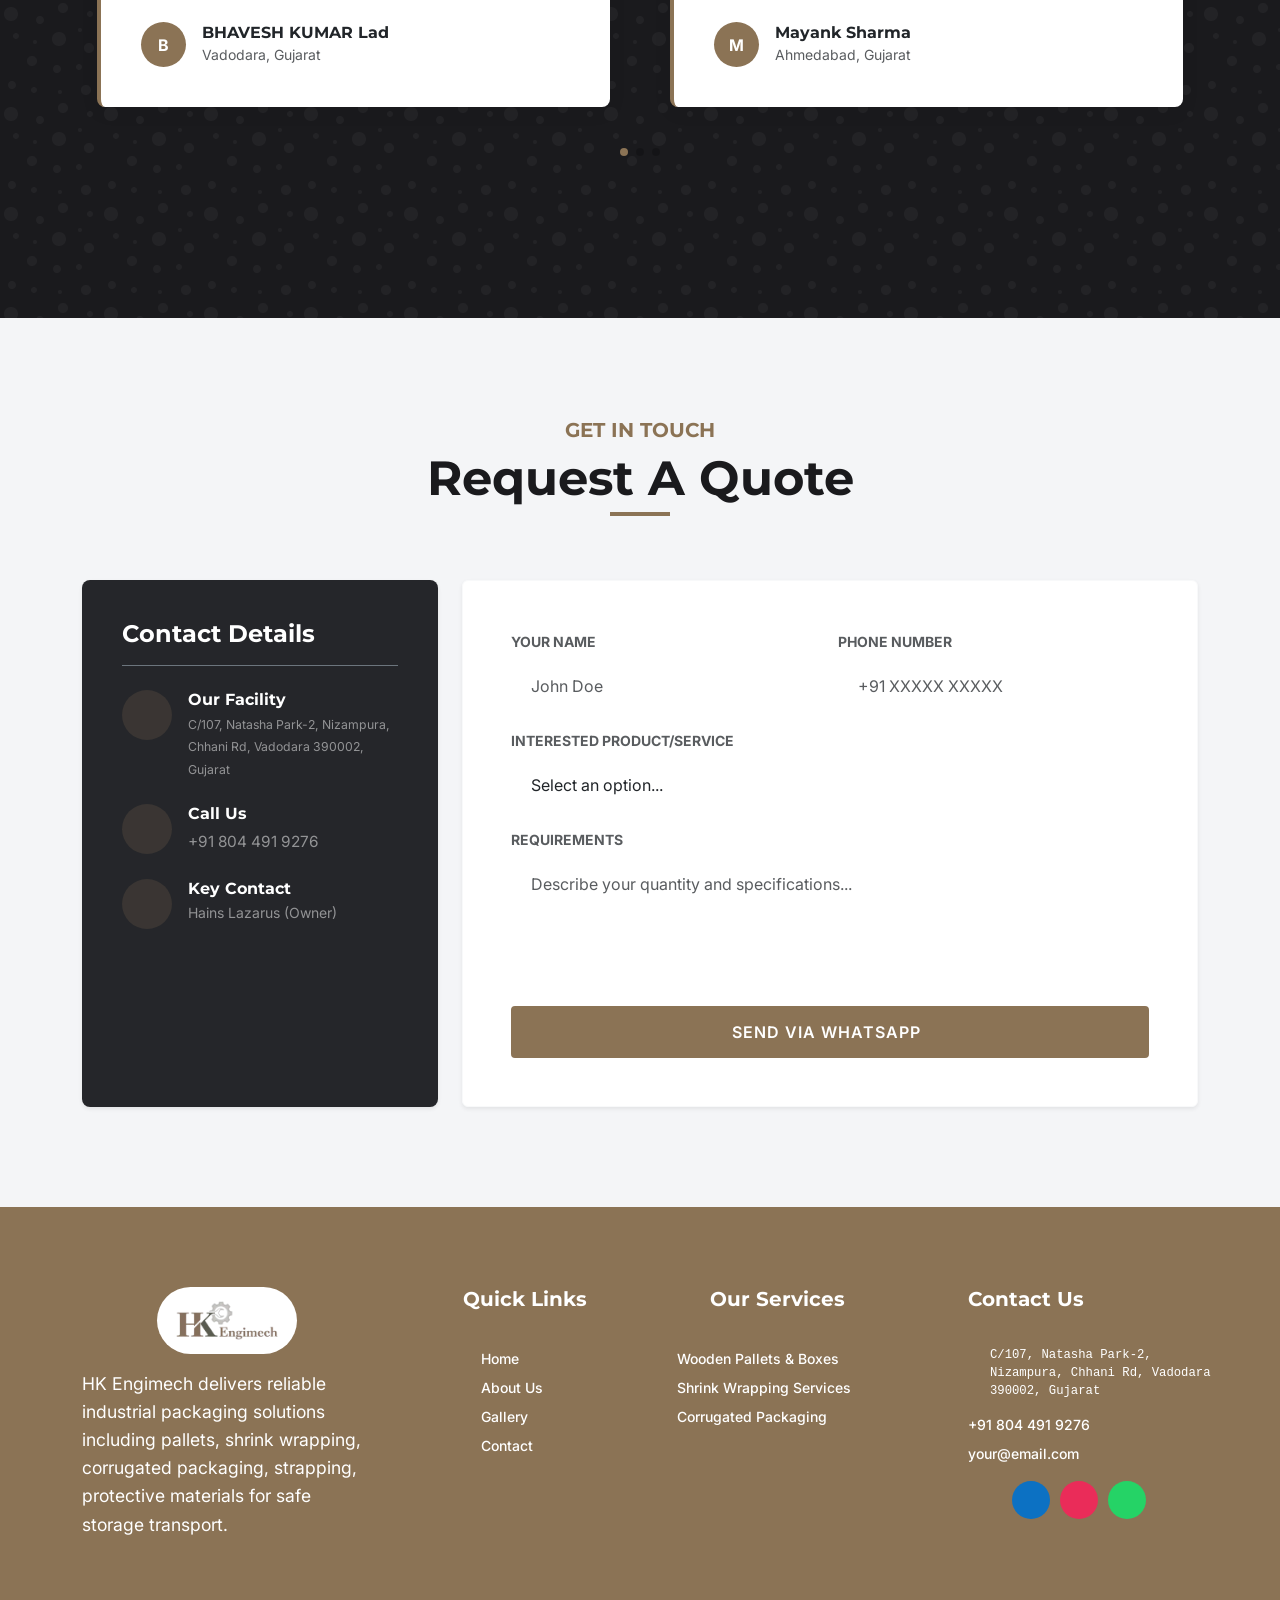
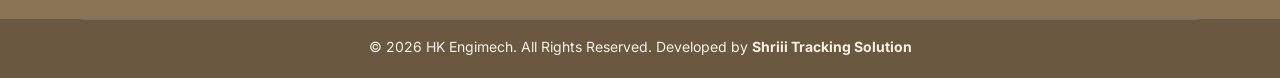
==== commit c1d956c2: "files uploaded" ====
--- a/index.html
+++ b/index.html
@@ -167,27 +167,8 @@
                     <a href="about.html" class="navLink">About</a>
                   </li>
   
-                  <li class="navLi">
-                    <a href="#" class="navLink">Services <span class="toggleSub">
-                        <svg xmlns="http://www.w3.org/2000/svg" width="18" height="18" viewBox="0 0 24 24">
-                          <path fill="none" stroke="currentColor" stroke-linecap="round" stroke-linejoin="round" stroke-width="2" d="m6 10l6 6l6-6z" />
-                        </svg>
-                      </span>
-                    </a>
-                    <ul class="dropdownList">
-                      <li class="navLi">
-                        <a href="WoodenPalletsAndBoxes.html" class="navLink">Wooden Pallets & Boxes</a>
-                      </li>
-                      <li class="navLi">
-                        <a href="ShrinkWrappingServices.html" class="navLink">Shrink Wrapping Services</a>
-                      </li>
-                      <li class="navLi">
-                        <a href="CorrugatedPackaging.html" class="navLink">Corrugated Packaging</a>
-                      </li>
-                    
-                     
-                    </ul>
-                  </li>
+                  <li class="navLi"><a href="products.html" class="navLink">Products</a></li>
+                  <li class="navLi"><a href="services.html" class="navLink">Services</a></li>
 
                   <li class="navLi">
                     <a href="gallery.html" class="navLink">Gallery</a>
--- a/css/responsive.css
+++ b/css/responsive.css
@@ -138,7 +138,7 @@
         font-size: 20px !important;
     }
     .bigTxt{
-      font-size: 14px;
+      font-size: 14px !important;
     }
     }
 
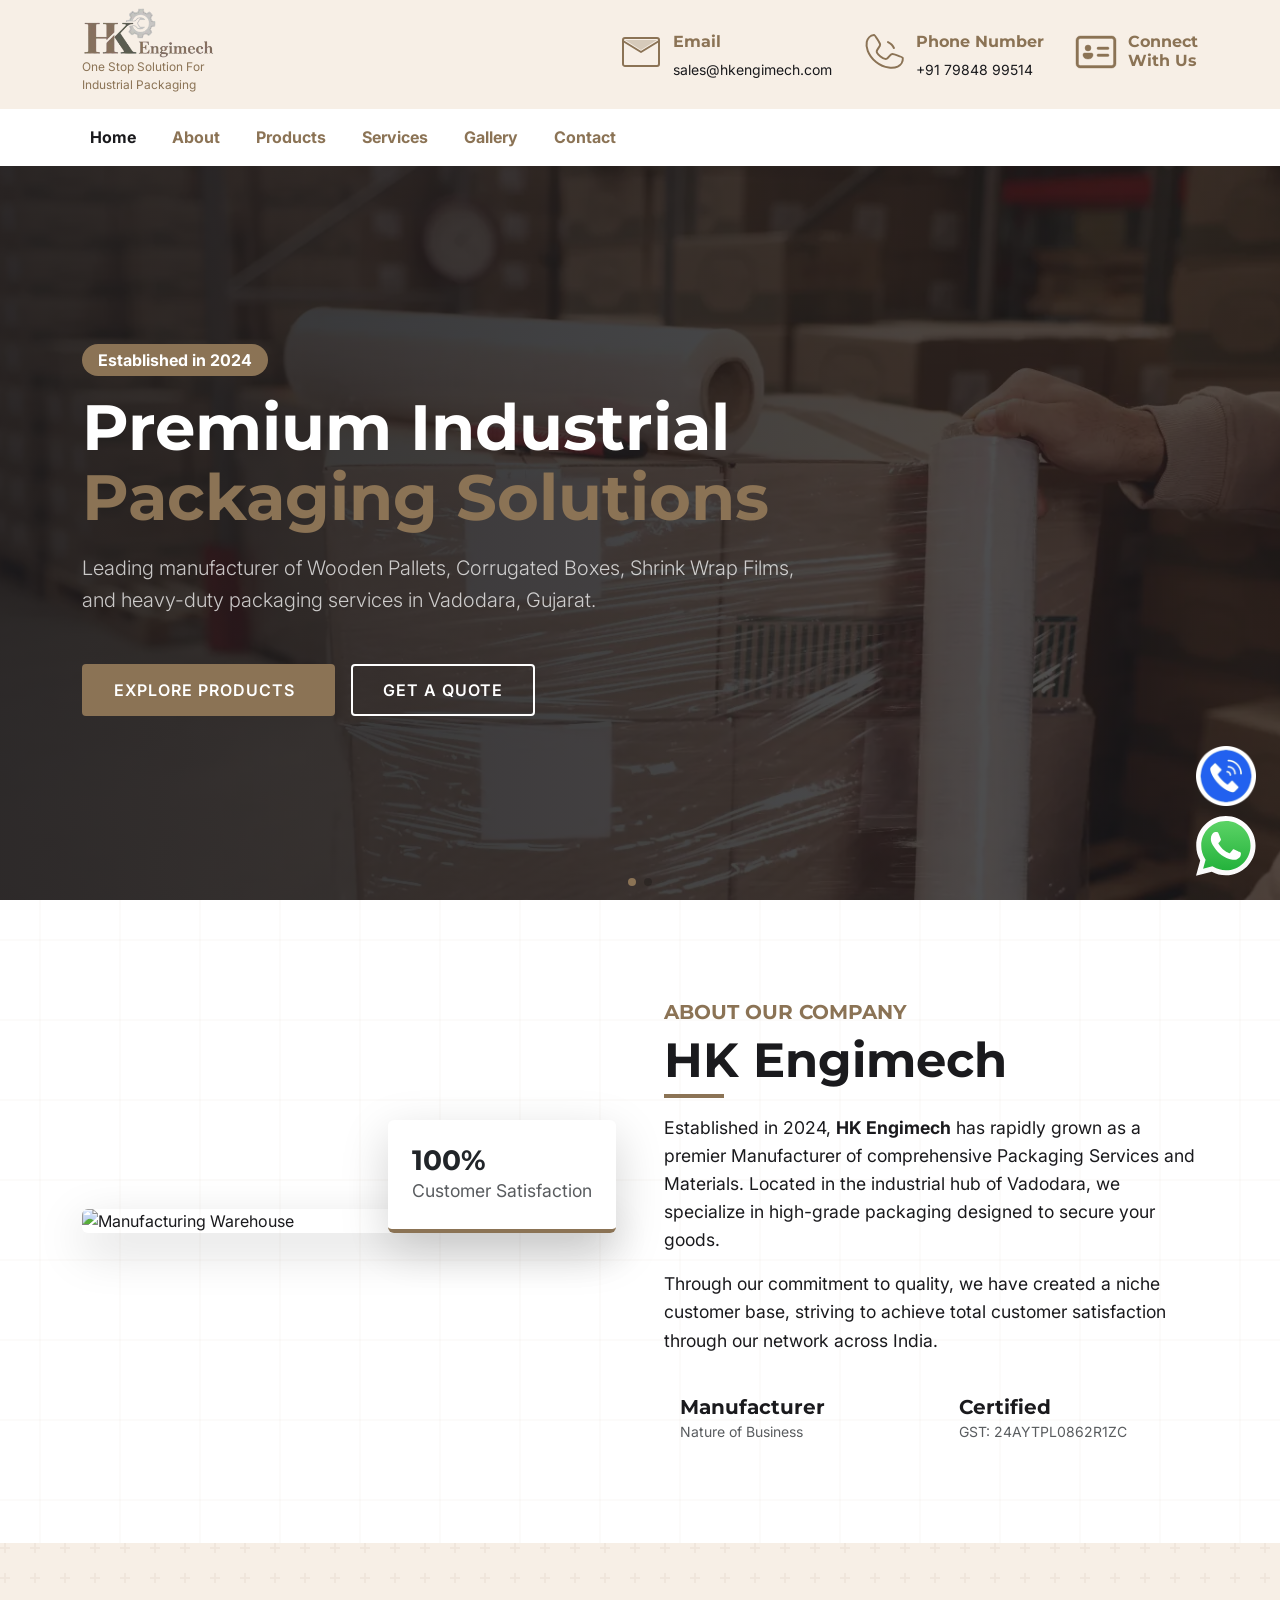
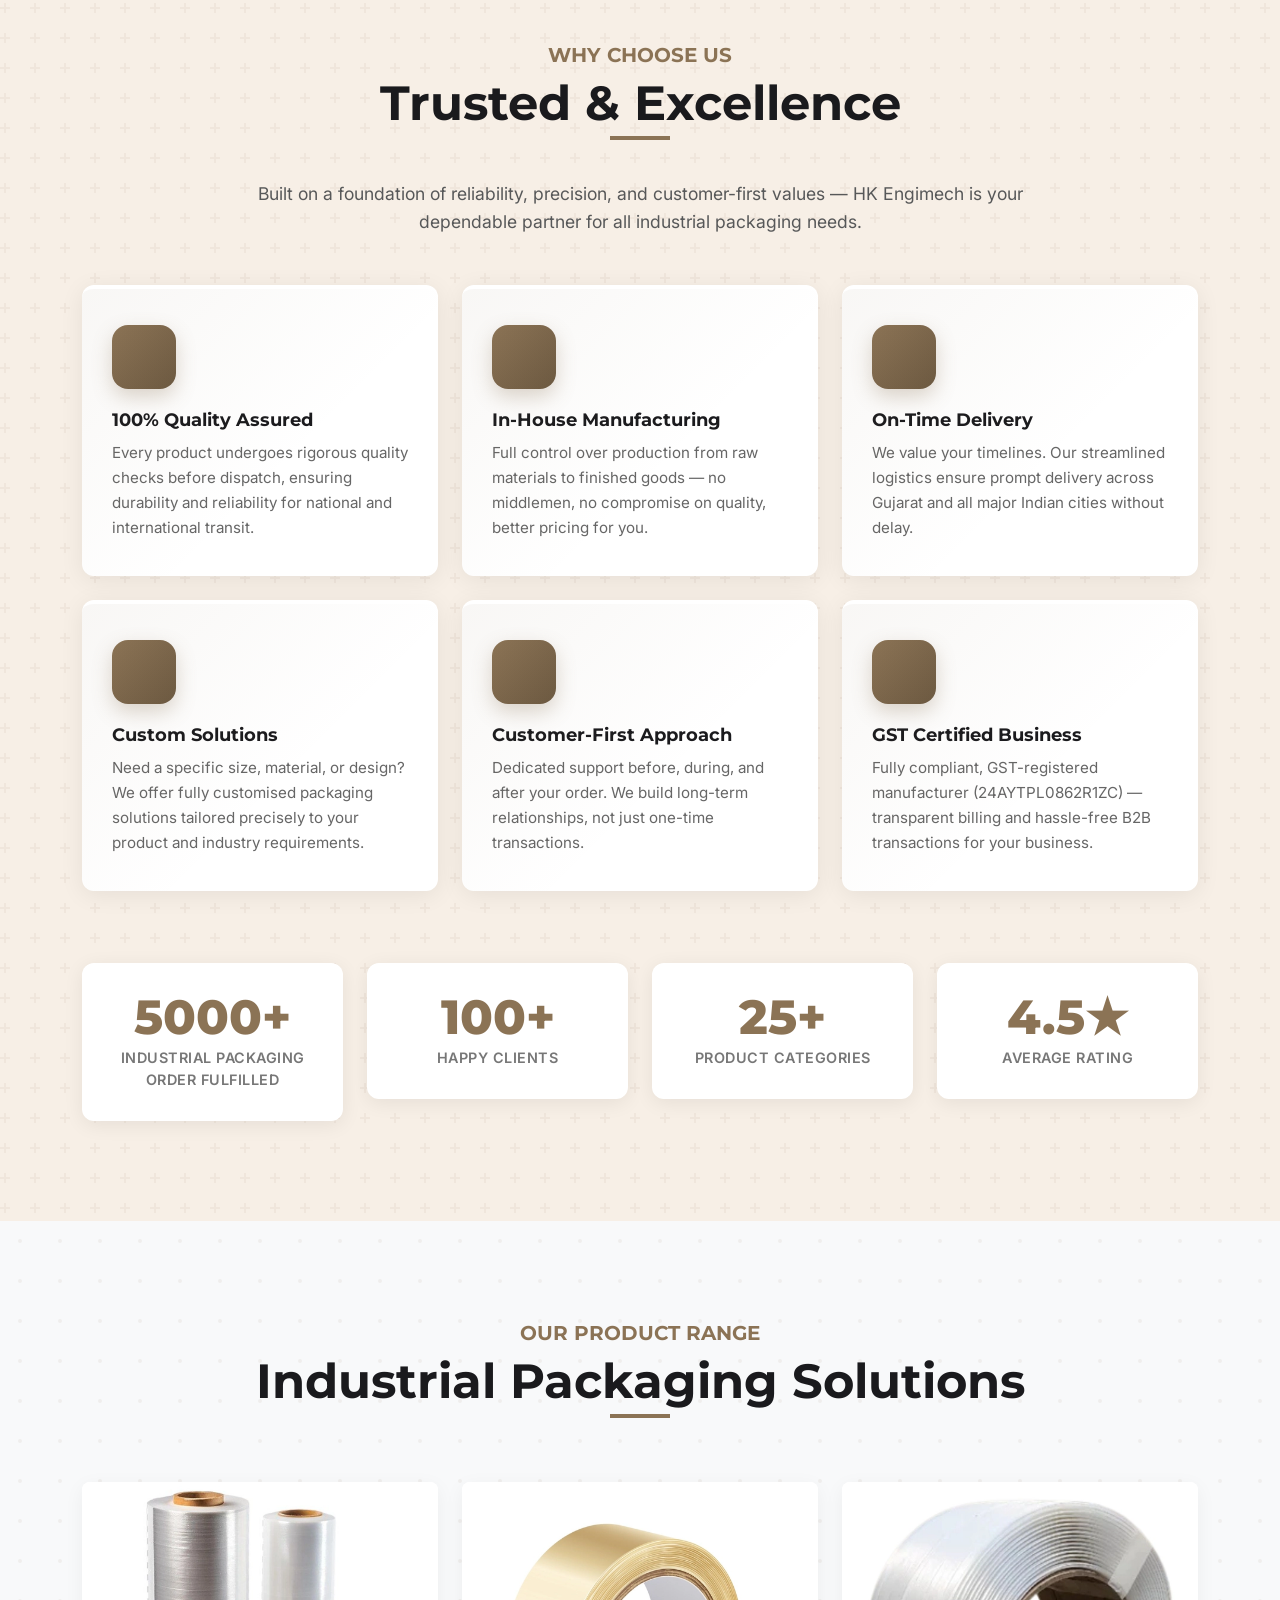
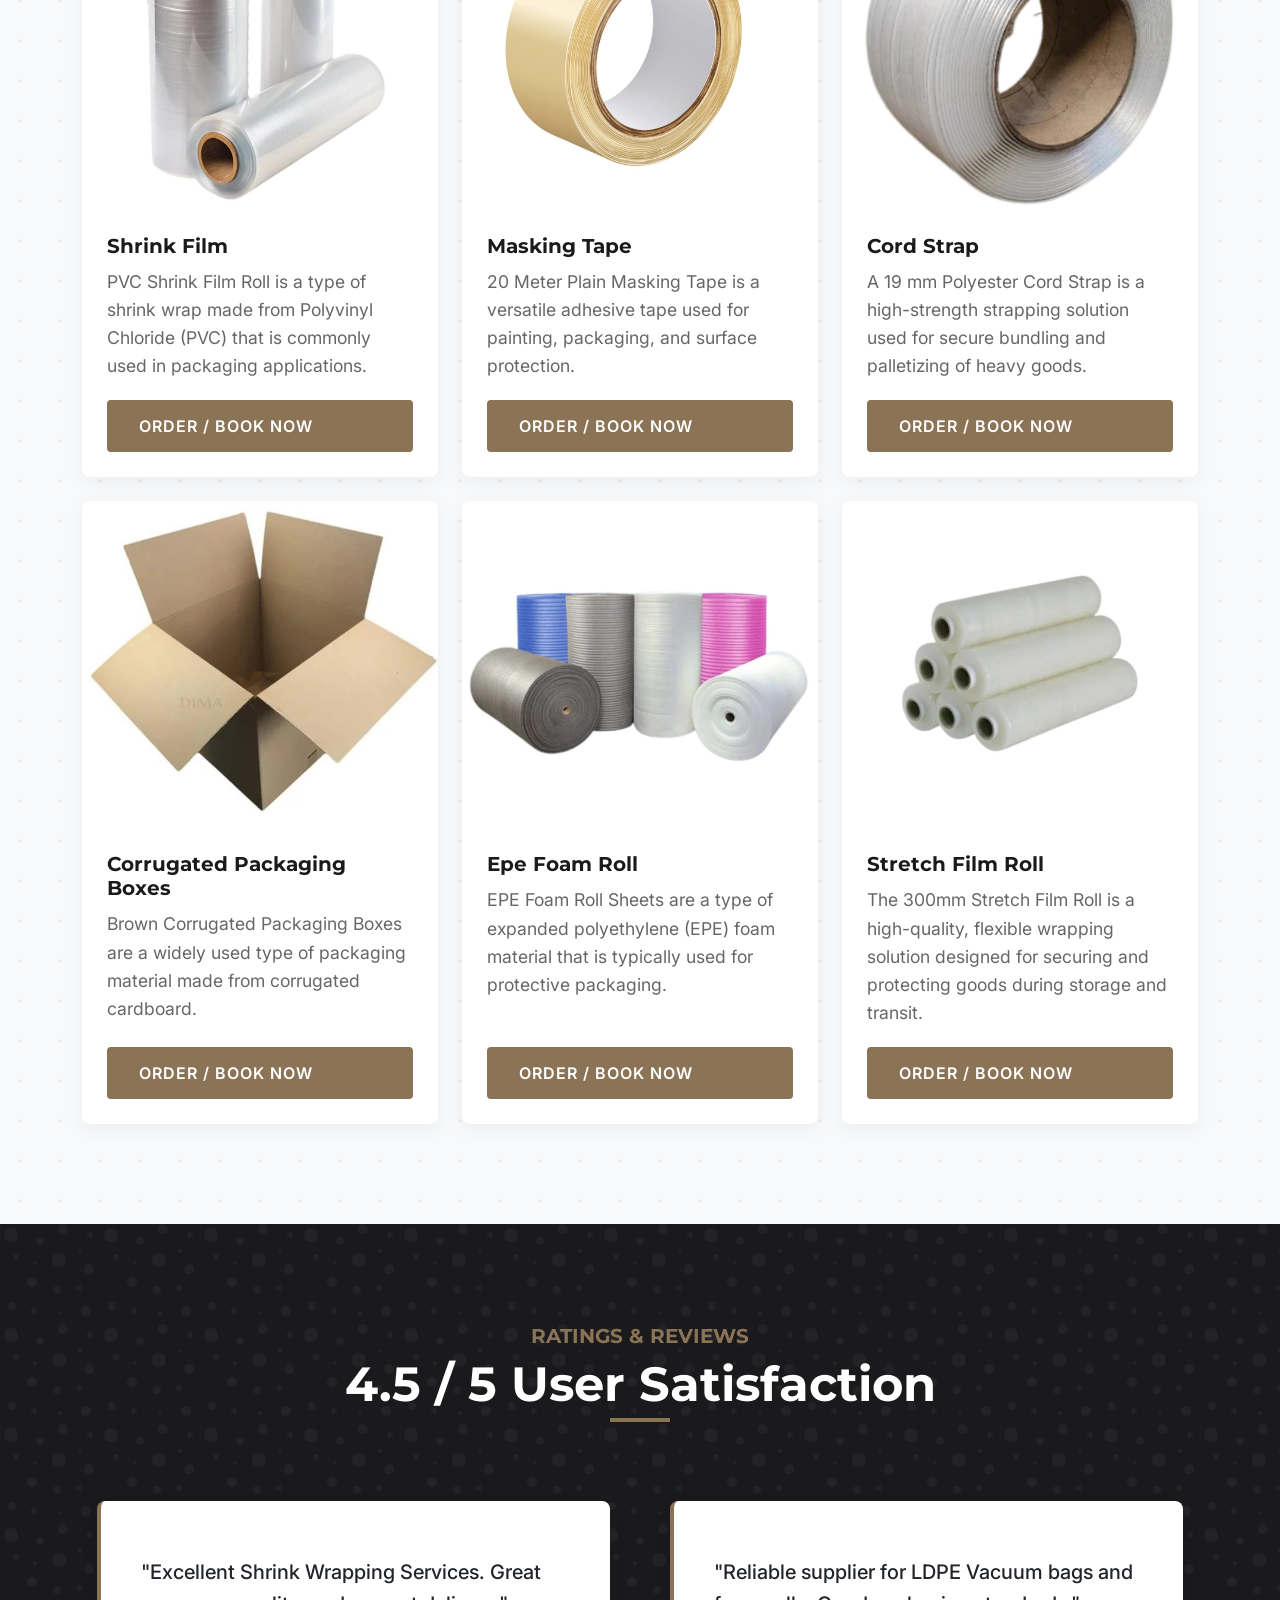
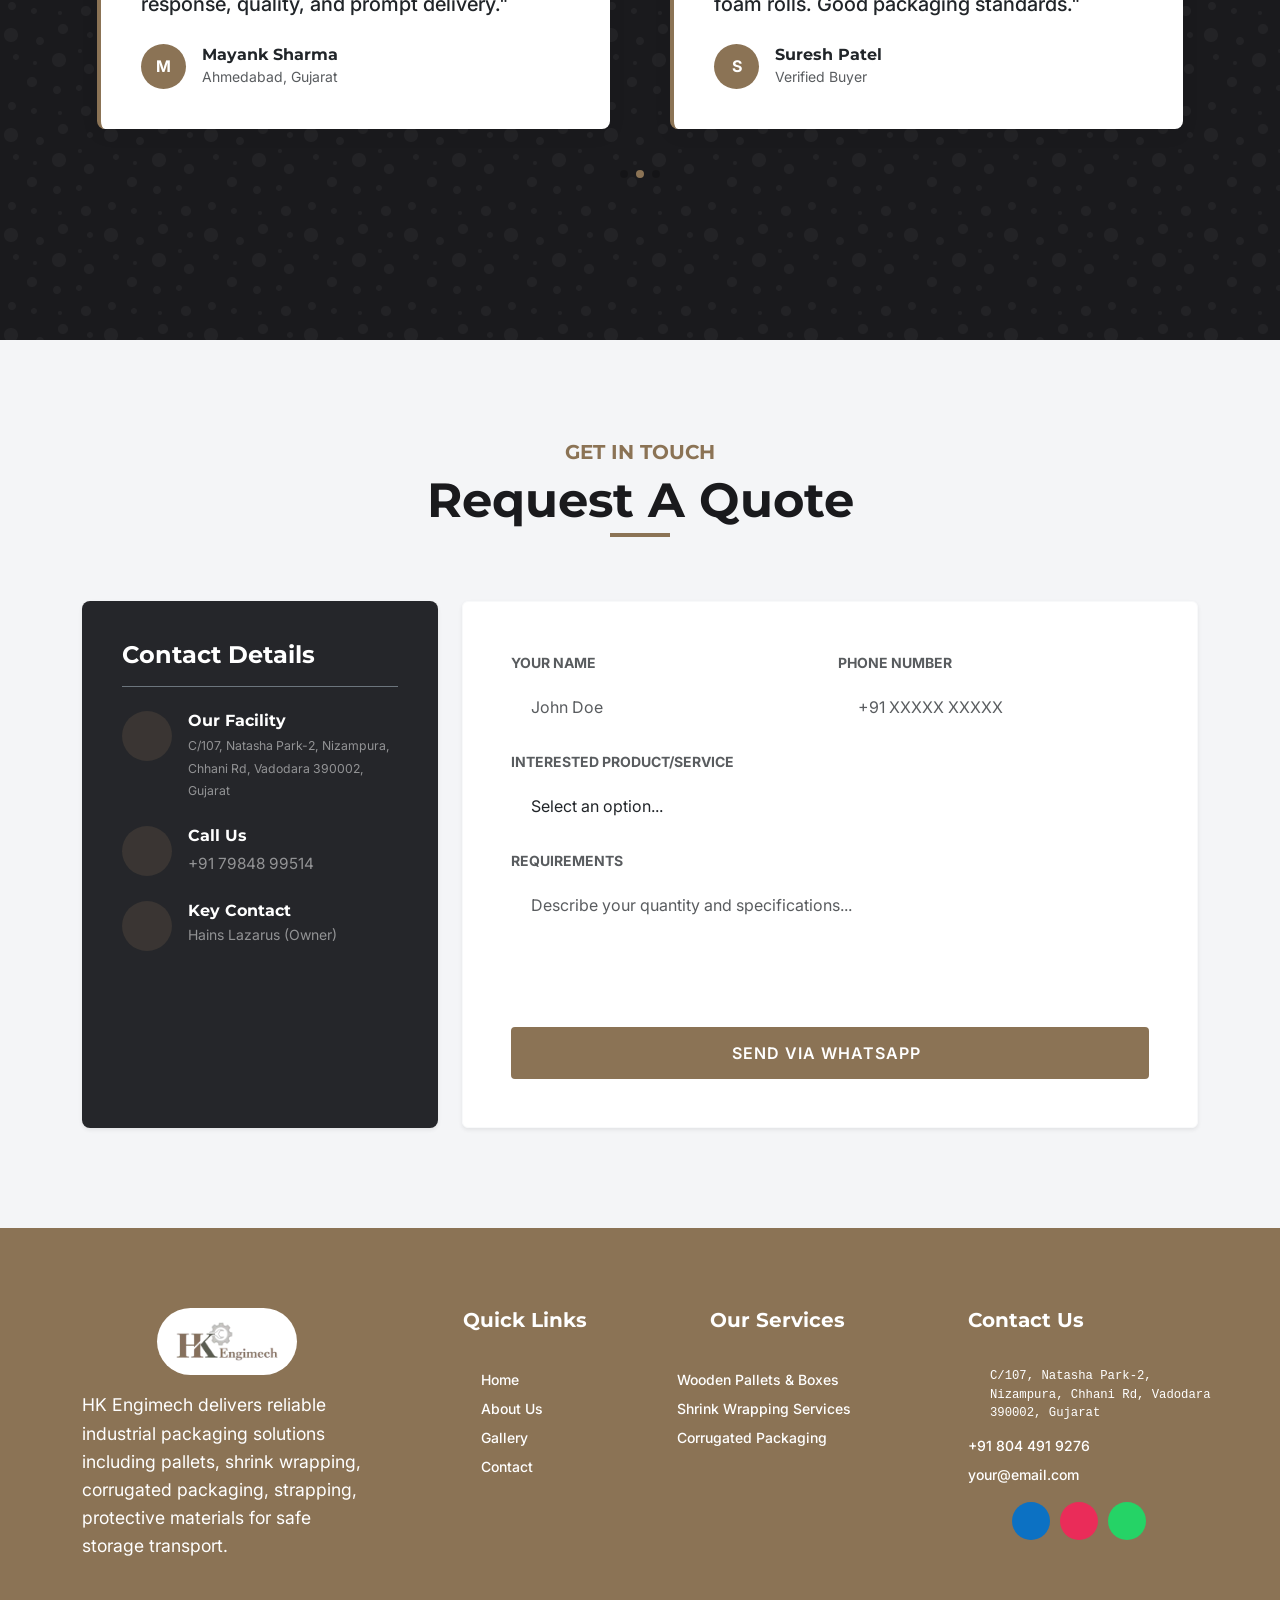
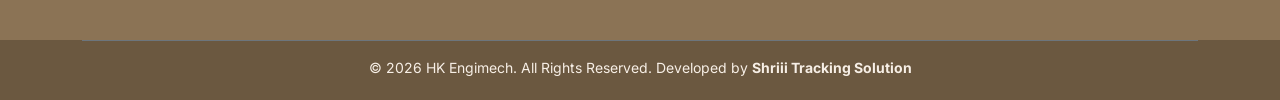
==== commit 959fbd26: "ss" ====
--- a/index.html
+++ b/index.html
@@ -109,6 +109,7 @@
                 <div class="col-auto topheadSocial">
                   <a class="brandLogo d-none d-lg-inline-block" href="index.html">
                     <img loading="eager" src="images/BrandLogo.webp" alt="HK Engimech">
+                    <span class="wrapLogoTxt"><span>One Stop Solution For Industrial Packaging</span></span>
                   </a>
                 </div>
                 <div class="col-auto topheadContacts">
@@ -118,9 +119,9 @@
                     </div>
                     <div class="infoBox ">
                       <h3 class="fifthH">Email</h3>
-                      <p>your@email.com</p>
-                    </div>
-                    <a href="mailto:your@email.com" class="absAnchor"></a>
+                      <p>sales@hkengimech.com</p>
+                    </div>
+                    <a href="mailto:sales@hkengimech.com" class="absAnchor"></a>
                   </div>
                   <div class="cantactCardTop">
                     <div class="iconBox">
@@ -128,9 +129,9 @@
                     </div>
                     <div class="infoBox ">
                       <h3 class="fifthH">Phone Number</h3>
-                      <p>+91 804 491 9276</p>
-                    </div>
-                    <a href="tel:+918044919276" class="absAnchor"></a>
+                      <p>+91 79848 99514</p>
+                    </div>
+                    <a href="tel:+917984899514" class="absAnchor"></a>
                   </div>
                   <div class="cantactCardTop">
                     <div class="iconBox">
@@ -150,6 +151,7 @@
               <div class="container header">
                 <a class="brandLogo d-lg-none" href="index.html">
                   <img loading="eager" src="images/BrandLogo.webp" alt="HK Engimech">
+                  <span class="wrapLogoTxt"><span>One Stop Solution For Industrial Packaging</span></span>
                 </a>
                 <button class="navToggle">
                   <span class="iconify" data-icon="uis:bars"></span>
@@ -247,7 +249,7 @@
                 <div class="col-lg-6" data-aos="fade-left">
                     <h5 class="text-primary fw-bold text-uppercase mb-2">About Our Company</h5>
                     <h2 class="section-title">HK Engimech</h2>
-                    <p>Established in 2024, <strong>HK Engimech</strong> has rapidly grown as a premier Manufacturer of comprehensive Packaging Services and Materials. Located in the industrial hub of Nandesari, Vadodara, we specialize in high-grade packaging designed to secure your goods.</p>
+                    <p>Established in 2024, <strong>HK Engimech</strong> has rapidly grown as a premier Manufacturer of comprehensive Packaging Services and Materials. Located in the industrial hub of Vadodara, we specialize in high-grade packaging designed to secure your goods.</p>
                     <p>Through our commitment to quality, we have created a niche customer base, striving to achieve total customer satisfaction through our network across India.</p>
                     
                     <div class="row g-4 mt-2">
@@ -350,8 +352,8 @@
             <div class="row g-4 mt-5" data-aos="fade-up" data-aos-delay="100">
                 <div class="col-6 col-md-3">
                     <div class="trust-stat text-center">
-                        <div class="trust-stat-num">500+</div>
-                        <div class="trust-stat-label">Orders Fulfilled</div>
+                        <div class="trust-stat-num">5000+</div>
+                        <div class="trust-stat-label">industrial packaging Order Fulfilled</div>
                     </div>
                 </div>
                 <div class="col-6 col-md-3">
@@ -362,7 +364,7 @@
                 </div>
                 <div class="col-6 col-md-3">
                     <div class="trust-stat text-center">
-                        <div class="trust-stat-num">6+</div>
+                        <div class="trust-stat-num">25+</div>
                         <div class="trust-stat-label">Product Categories</div>
                     </div>
                 </div>
@@ -568,7 +570,7 @@
                             </div>
                             <div>
                                 <h6 class="fw-bold mb-1">Call Us</h6>
-                                <p class="mb-0"><a href="tel:+918044919276" class="text-white-50 text-decoration-none small">+91 804 491 9276</a></p>
+                                <p class="mb-0"><a href="tel:+917984899514" class="text-white-50 text-decoration-none small">+91 79848 99514</a></p>
                             </div>
                         </div>
 
@@ -624,7 +626,7 @@
 
 <div id="mainFabContainer">
 <div class="fab-container">
-      <a class="set-url-target" rel="noopener" data-mobile-target="" data-desktop-target="_blank" target="_blank" href="https://api.whatsapp.com/send?phone=918044919276">
+      <a class="set-url-target" rel="noopener" data-mobile-target="" data-desktop-target="_blank" target="_blank" href="https://api.whatsapp.com/send?phone=917984899514">
         <svg xmlns="http://www.w3.org/2000/svg" width="59.54px" height="60px" viewBox="0 0 256 258">
           <defs>
             <linearGradient id="logosWhatsappIcon0" x1="50%" x2="50%" y1="100%" y2="0%">
@@ -644,7 +646,7 @@
     </div>
     <!-- Call FAB icon -->
     <div class="Call-fab-container">
-      <a rel="noopener" target="_blank" href="tel:+918044919276">
+      <a rel="noopener" target="_blank" href="tel:+917984899514">
         <img style="height: 60px; width: 60px" src="images/phone-call.png" alt="phone icon" />
       </a>
     </div>
@@ -713,16 +715,16 @@
                   </a>
                 </li>
                 <li>
-                  <a href="tel:+918044919276" class="footerLinks">
-                    <span class="iconify" data-icon="ic:sharp-phone"></span> +91 804 491 9276</a>
+                  <a href="tel:+917984899514" class="footerLinks">
+                    <span class="iconify" data-icon="ic:sharp-phone"></span> +91 79848 99514</a>
                 </li>
                 <!-- <li>
                   <a href="tel:" class="footerLinks">
                     <i class="fa-solid fa-phone"></i>+91 </a>
                 </li> -->
                 <li>
-                  <a class="emailAnchor footerLinks" href="mailto:your@email.com">
-                    <span class="iconify" data-icon="material-symbols-light:mail-rounded"></span> your@email.com</a>
+                  <a class="emailAnchor footerLinks" href="mailto:sales@hkengimech.com">
+                    <span class="iconify" data-icon="material-symbols-light:mail-rounded"></span> sales@hkengimech.com</a>
                 </li>
               </ul>
               <div class="social-icons mt-3">
@@ -732,7 +734,7 @@
                 <a target="_blank" class="instagram" href="https://www.instagram.com/">
                   <span class="iconify" data-icon="dashicons:instagram"></span>
                 </a>
-                <a class="whatsapp set-url-target" rel="noopener" data-mobile-target="" data-desktop-target="_blank" target="_blank" href="https://api.whatsapp.com/send?phone=918044919276">
+                <a class="whatsapp set-url-target" rel="noopener" data-mobile-target="" data-desktop-target="_blank" target="_blank" href="https://api.whatsapp.com/send?phone=917984899514">
                   <span class="iconify" data-icon="ic:twotone-whatsapp"></span>
                 </a>
               </div>
@@ -820,7 +822,7 @@
         (function () {
             'use strict';
             
-            const companyPhone = "918044919276"; // Target phone number from specs
+            const companyPhone = "917984899514"; // Target phone number from specs
             
             // Debounce implementation
             function debounce(func, wait) {
--- a/css/style.css
+++ b/css/style.css
@@ -9,7 +9,7 @@
             --dark-card: #25262A;
             --light: #F4F5F7;
             --white: #FFFFFF;
-            --nav-height: 112.48px;
+            --nav-height: 159.95px;
         }
         section{
           overflow: hidden;
@@ -187,15 +187,20 @@
 
 .brandLogo{
   display: inline-block;
-  width: auto;
-  height: 50px;
+  width: 132.50px;
   margin-left: 0 !important;
 }
-.brandLogo img{
-  width: auto;
-  height: 100%;
-}
-
+.wrapLogoTxt{
+  display: inline-block;
+  width: 100%;
+  container-type: inline-size;
+}
+
+.wrapLogoTxt span{
+  display: inline-block;
+  width: 100%;
+  font-size: 9cqw;
+}
 .topheadContacts{
   display: flex;
   gap: 28px;
--- a/css/responsive.css
+++ b/css/responsive.css
@@ -1,16 +1,3 @@
-:root {
-            /* Brand Colors based on HK Engimech Logo */
-            --primary: #8B7355;       /* Earthy Brown / Bronze */
-            --primary-dark: #6B5840;
-            --secondary: #A9A9A9; /* Gear Grey */
-            --lightMain:#f7efe6;     
-            --dark: #1A1A1D;          /* Deep Industrial Dark */
-            --dark-card: #25262A;
-            --light: #F4F5F7;
-            --white: #FFFFFF;
-            --nav-height: 112.48px;
-        }
-
 @media (max-width: 1199.98px) {
 
 
@@ -41,7 +28,7 @@
   }
 
 :root {
-    --nav-height: 67px;
+    --nav-height: 103.69px;
 }
 /* Image Mask for About Section */
 .about-image-wrapper img{
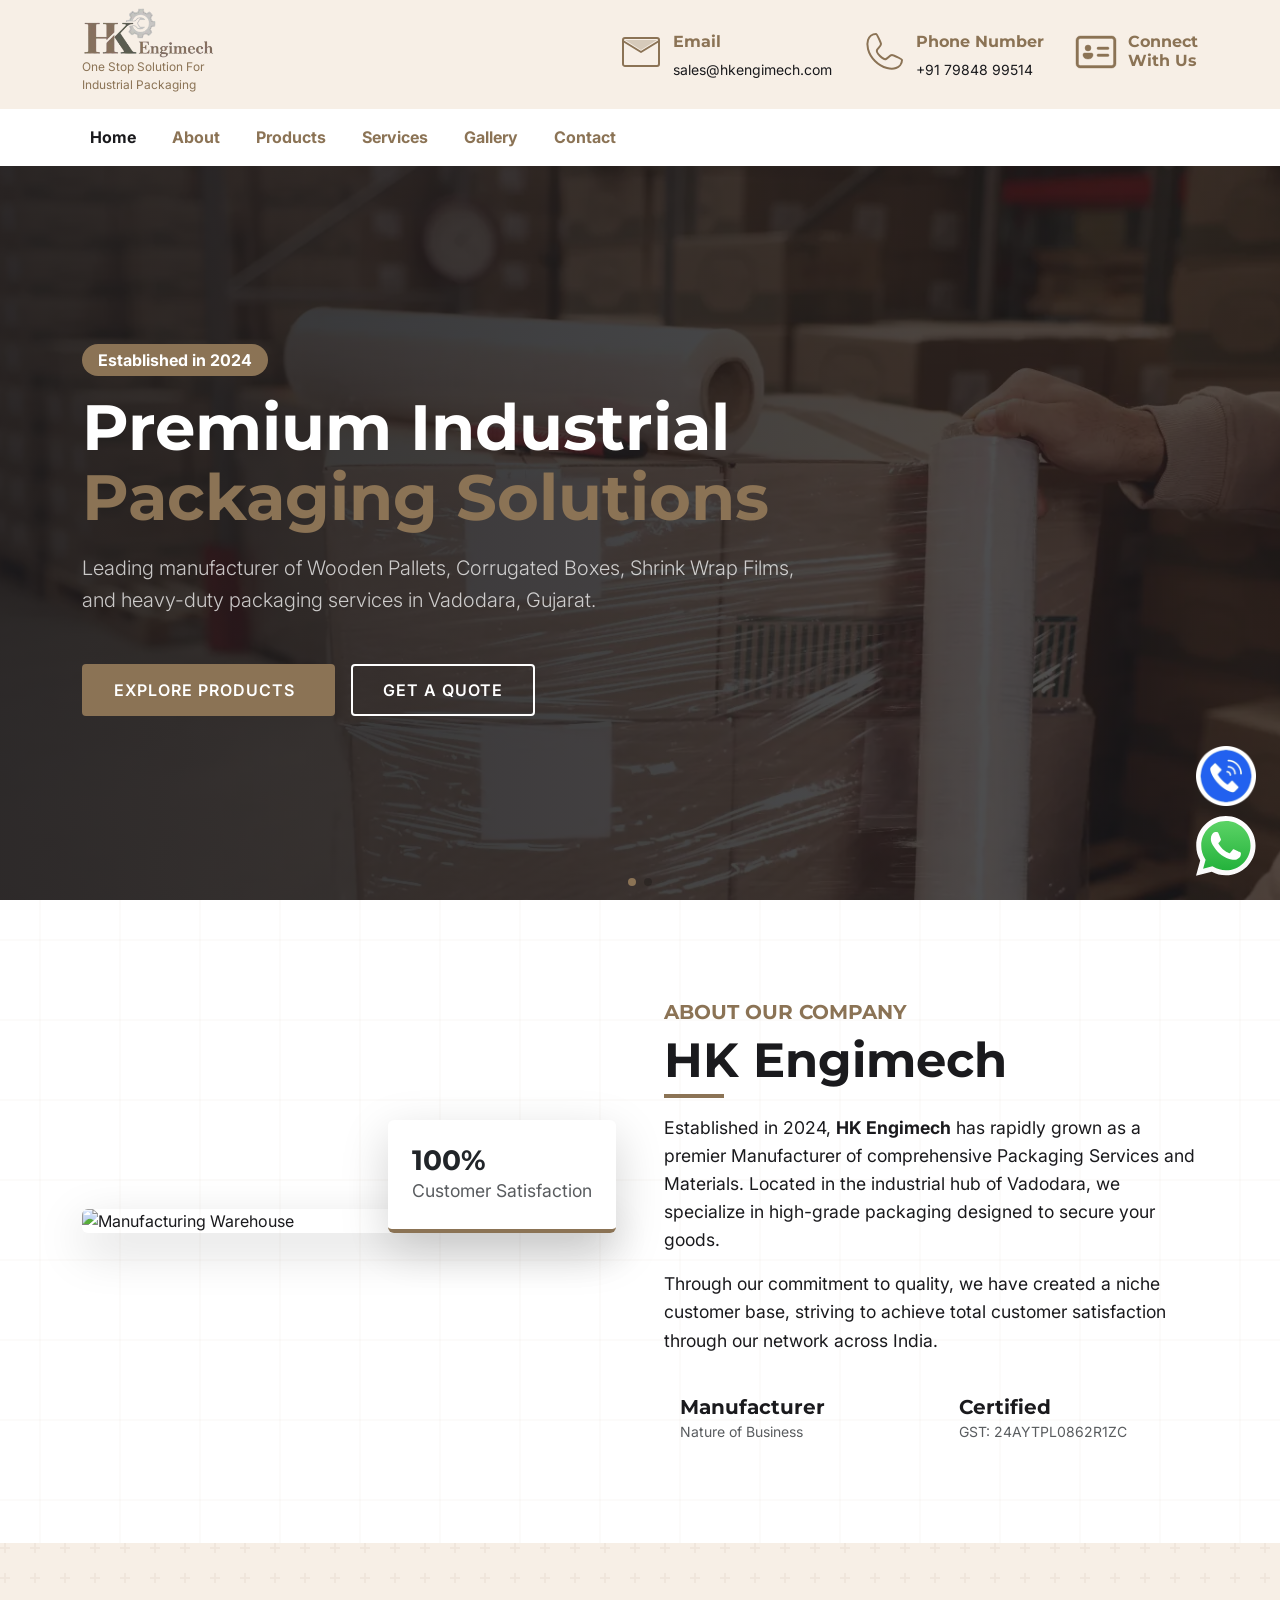
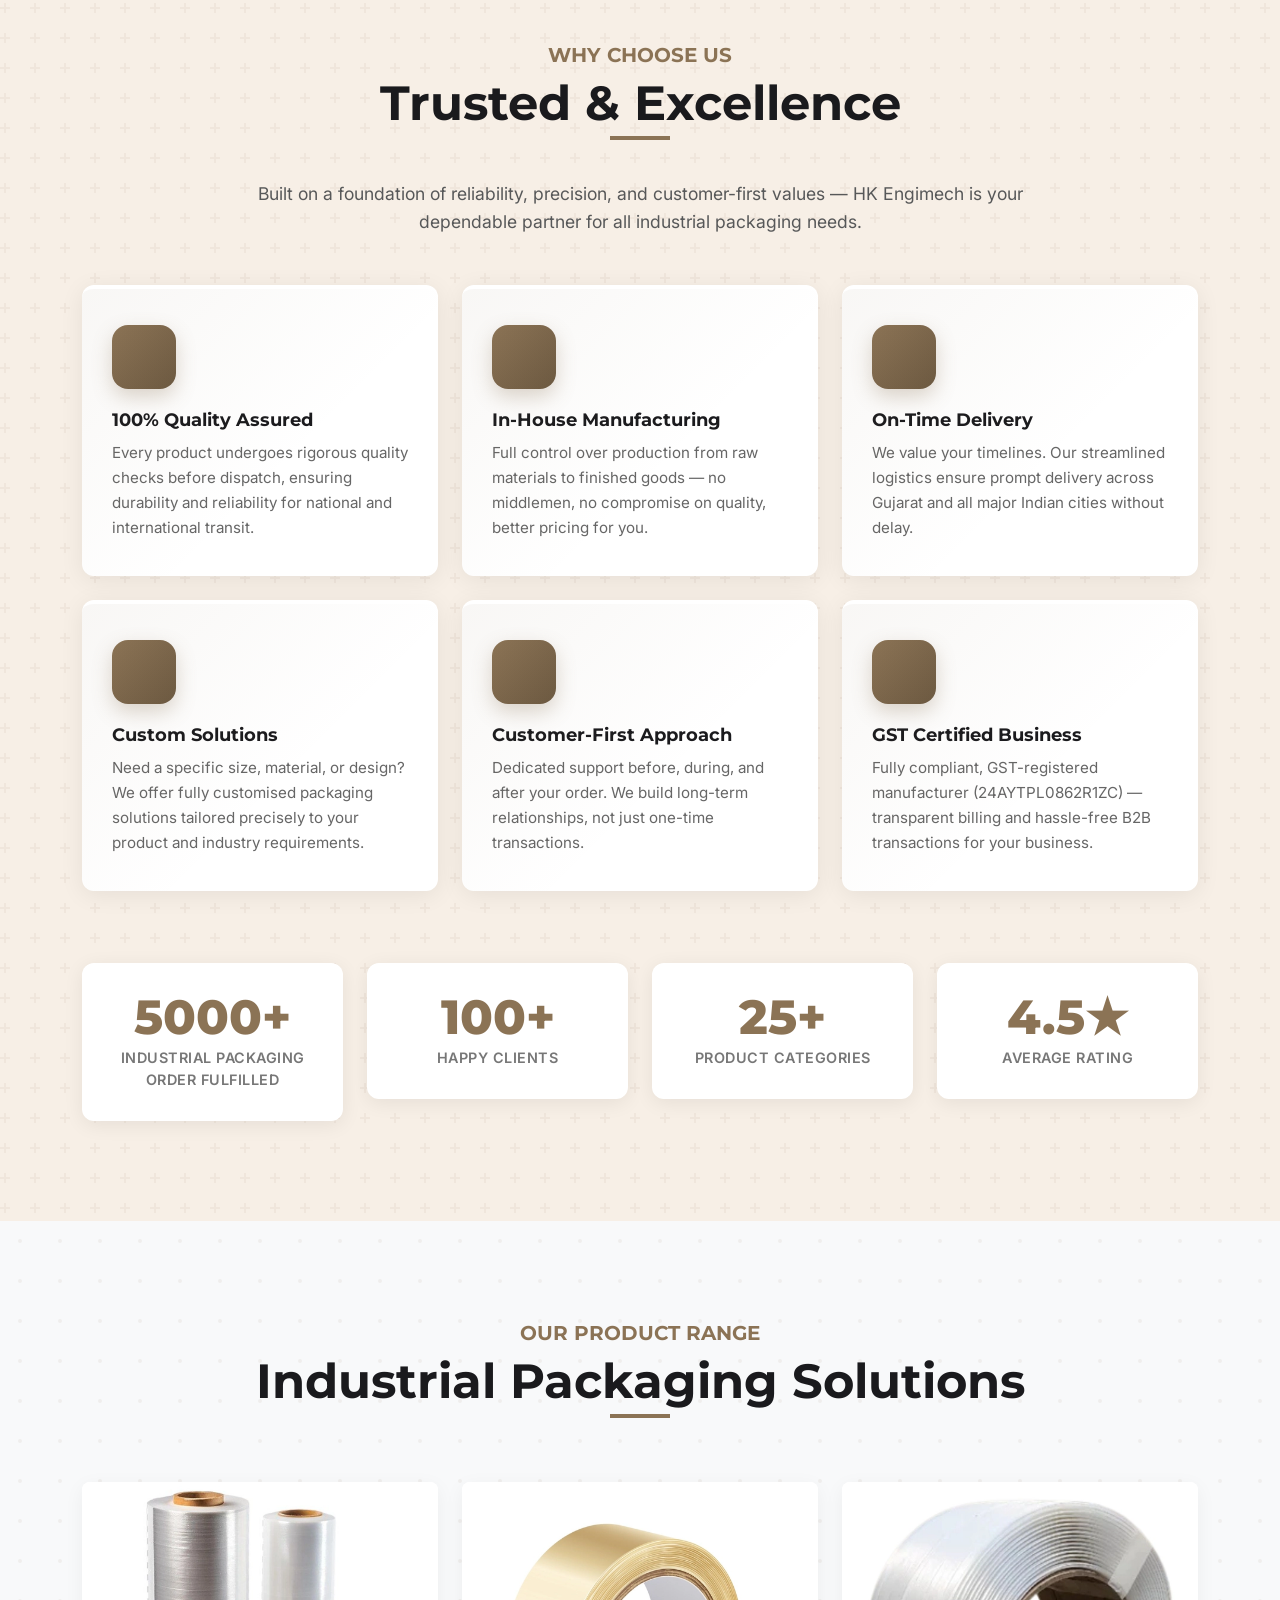
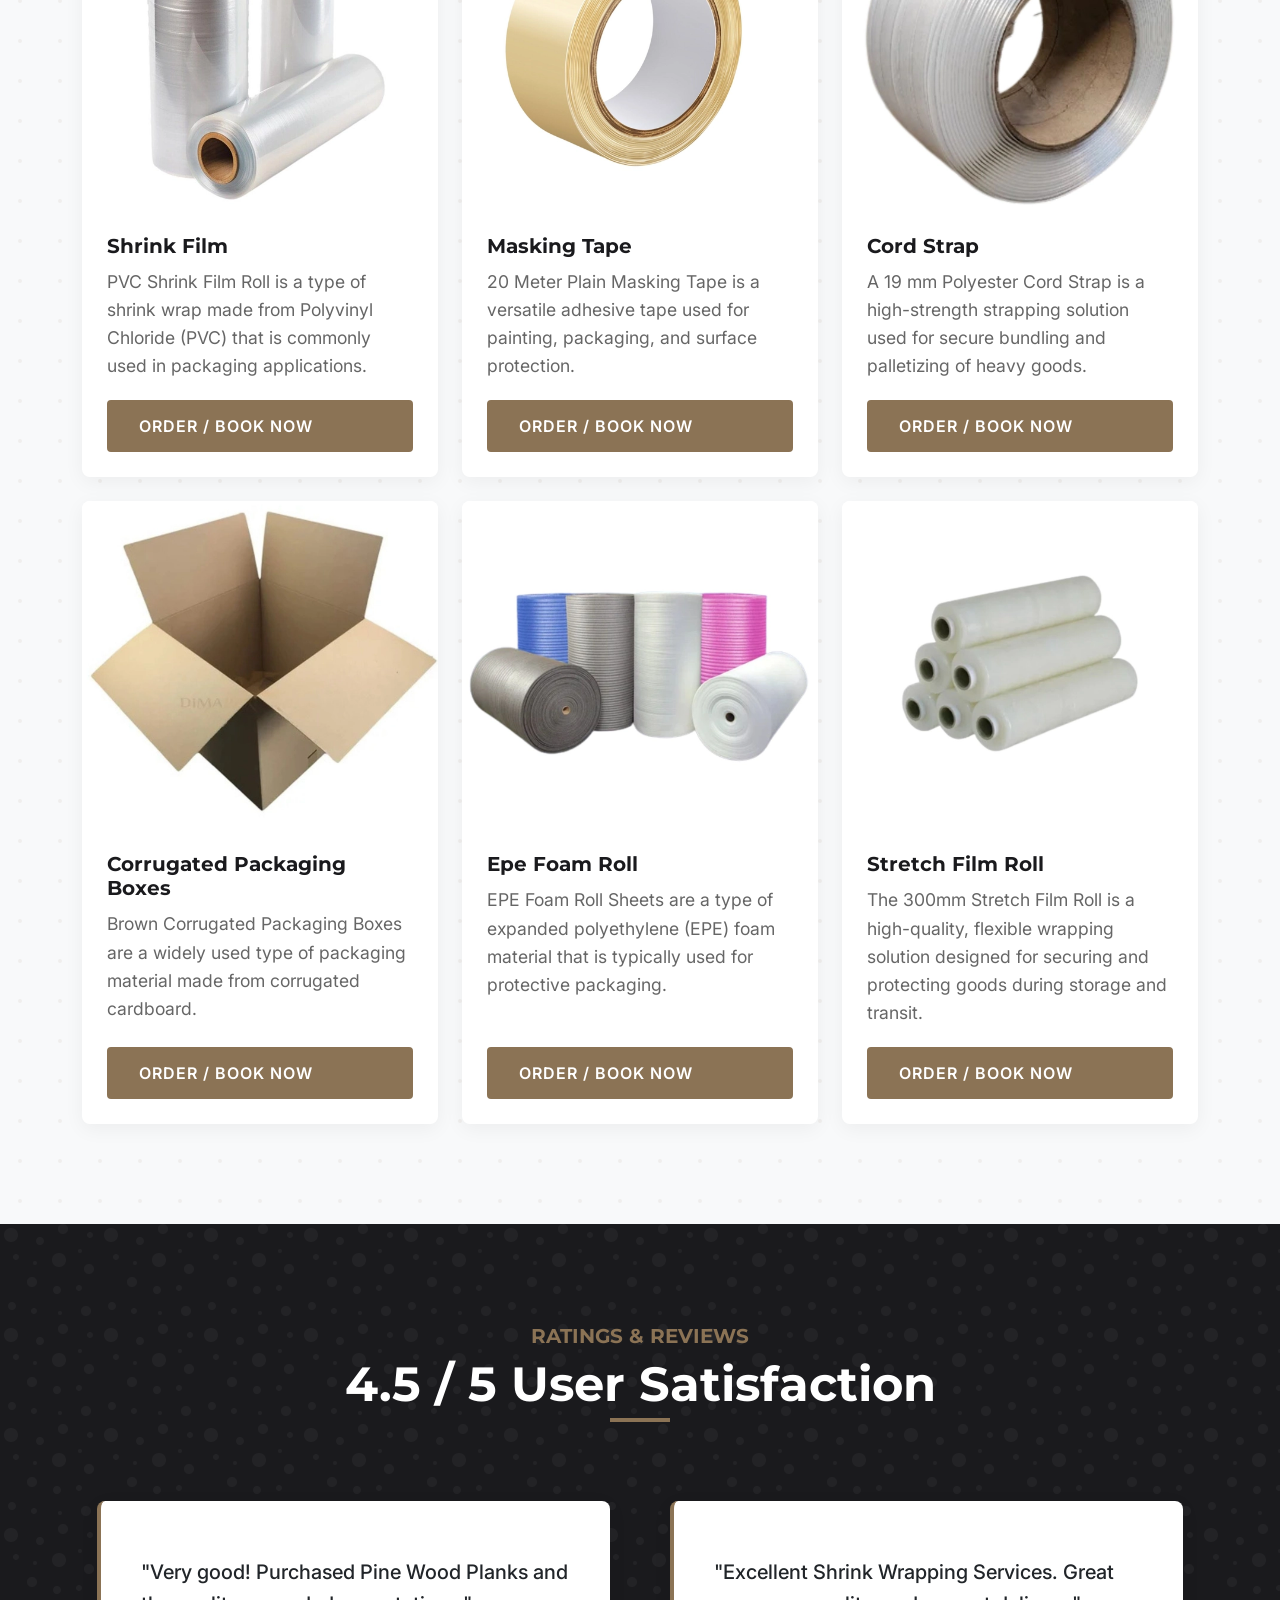
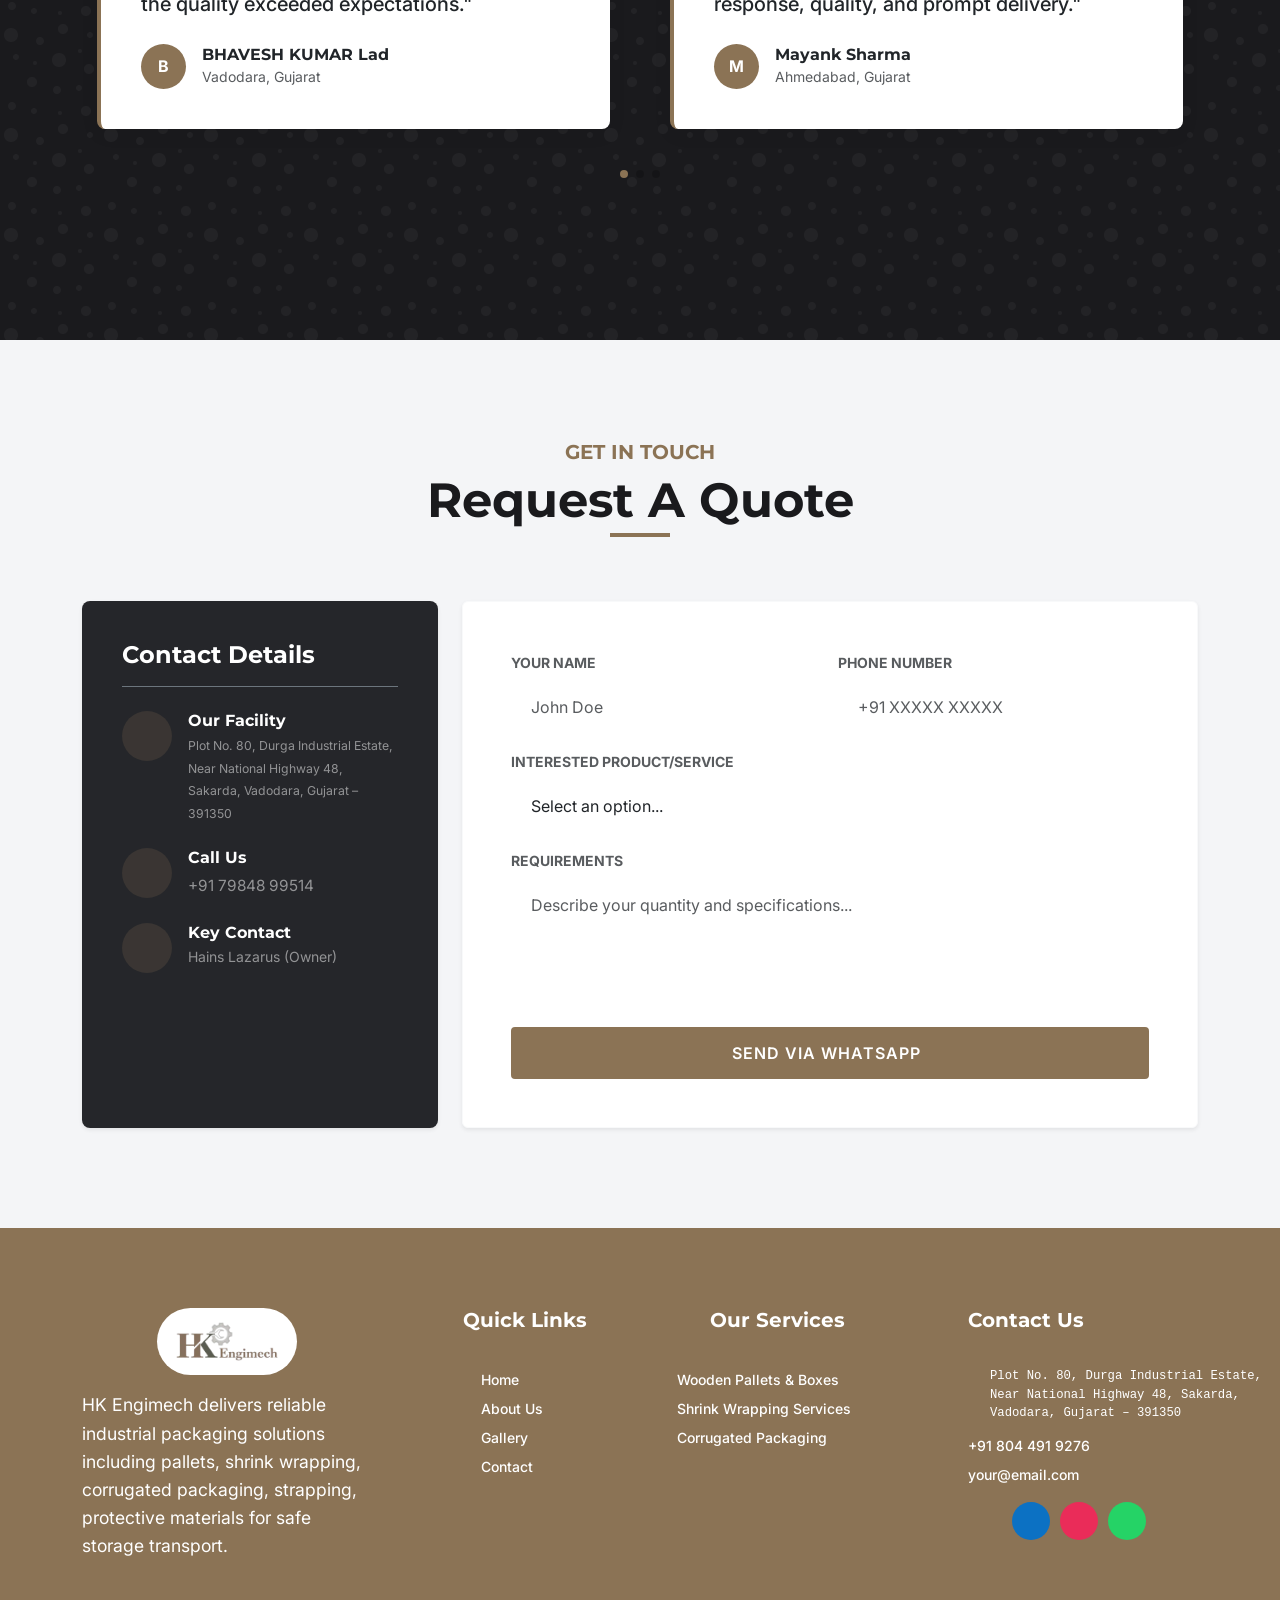
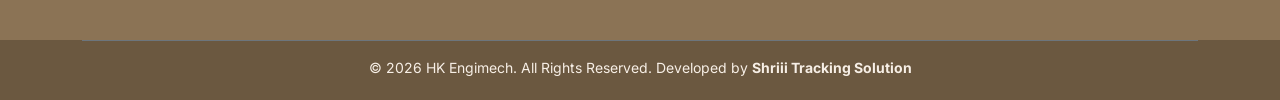
==== commit f5ec8839: "test" ====
--- a/index.html
+++ b/index.html
@@ -560,7 +560,7 @@
                             </div>
                             <div>
                                 <h6 class="fw-bold mb-1">Our Facility</h6>
-                                <p class="mb-0 text-white-50 small"><a target="_blank" href="https://maps.app.goo.gl/359MgQEPajWTFKhL9" class="text-white-50 text-decoration-none small">C/107, Natasha Park-2, Nizampura, Chhani Rd, Vadodara 390002, Gujarat</a></p>
+                                <p class="mb-0 text-white-50 small"><a target="_blank" href="https://maps.app.goo.gl/yJmgZ6xKBXuzZrPt8" class="text-white-50 text-decoration-none small">Plot No. 80, Durga Industrial Estate, Near National Highway 48, Sakarda, Vadodara, Gujarat – 391350</a></p>
                             </div>
                         </div>
 
@@ -705,13 +705,13 @@
               <h5 class="fourthH ">Contact Us</h5>
               <ul class="contact-info">
                 <li>
-                  <a class="locationLink footerLinks" target="_blank" href="https://maps.app.goo.gl/359MgQEPajWTFKhL9">
+                  <a class="locationLink footerLinks" target="_blank" href="https://maps.app.goo.gl/yJmgZ6xKBXuzZrPt8">
                     <span class="iconify" data-icon="fluent:location-12-filled"></span>
                     <A1-TF-25>
 <pre class="mb-0">
-C/107, Natasha Park-2,
-Nizampura, Chhani Rd, Vadodara
-390002, Gujarat</pre>
+Plot No. 80, Durga Industrial Estate,
+Near National Highway 48, Sakarda, 
+Vadodara, Gujarat – 391350</pre>
                   </a>
                 </li>
                 <li>
